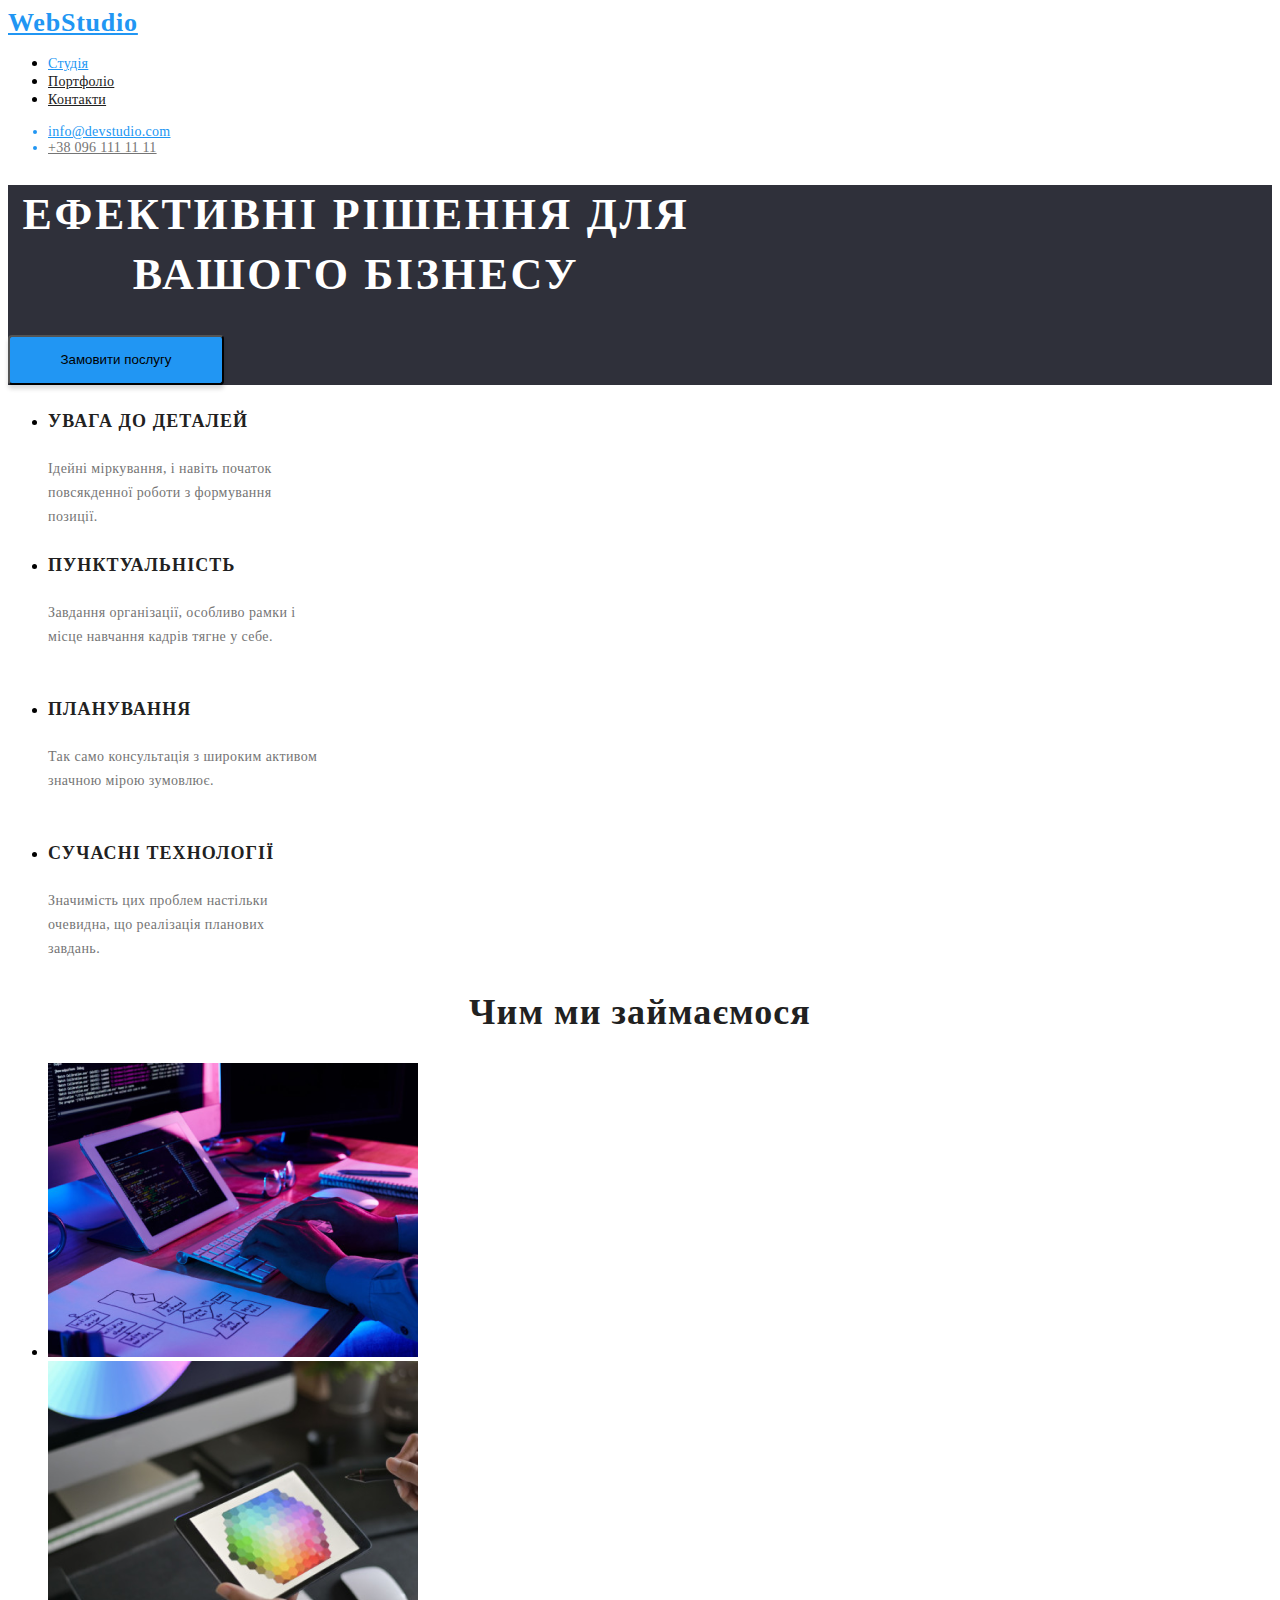
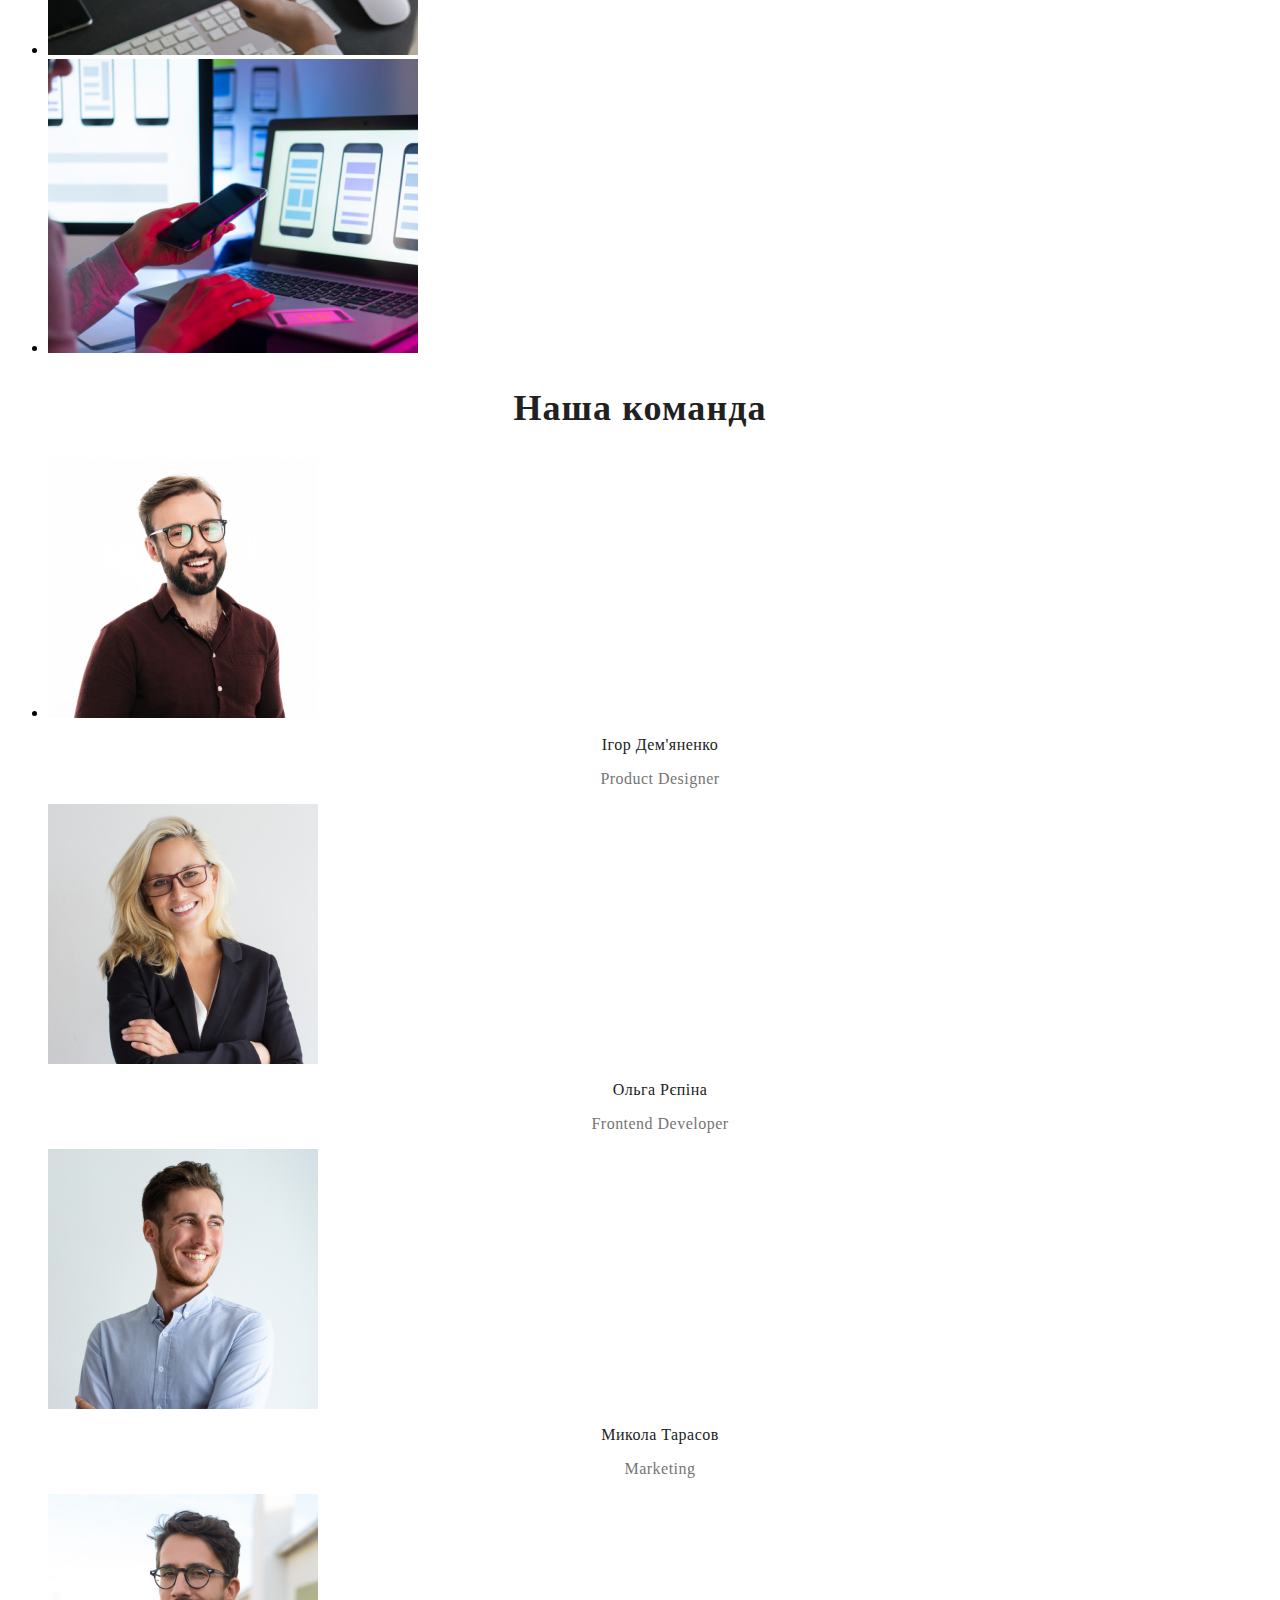
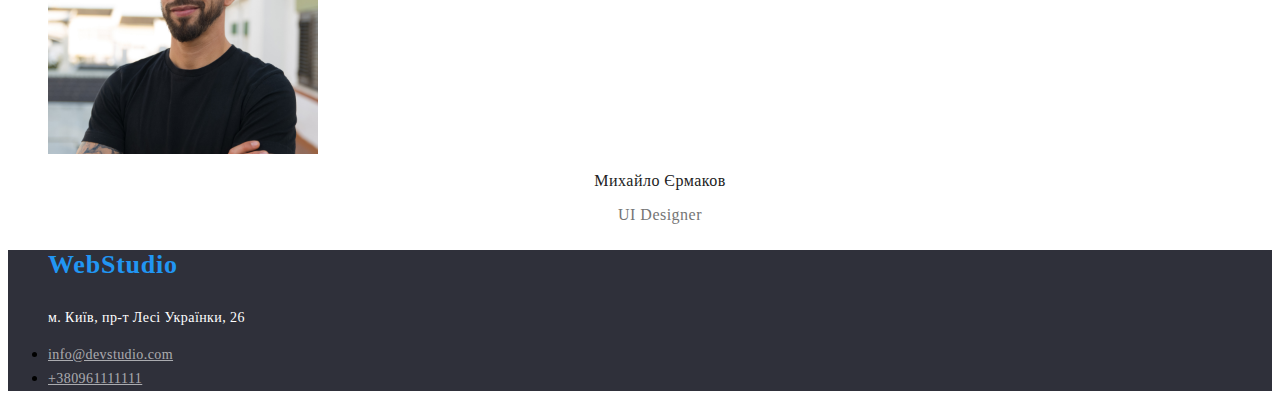
==== index.html @ 4b3347c3 "WebStudio-Hw5" ====
<!DOCTYPE html>
<html lang="en">

<head>
    <meta charset="UTF-8">
    <meta name="viewport" content="width=device-width, initial-scale=1.0">
    <title>Document</title>
    <link rel="stylesheet" href="style.css">
</head>

<body>
    <header class="header">
        <a class="header-logo" href="./index.html">WebStudio</a>
        <ul class="header-pages">
            <li class="header-page"><a href="./index.html" class="header-link">Студія</a></li>
            <li class="header-page"><a href="./portfolio.html" class="header-link1">Портфоліо</a></li>
            <li class="header-page"><a href="#" class="header-link1">Контакти</a></li>
        </ul>
        <ul class="header-contacts">
            <li class="header-contact"><a href="mailto:info@devstudio.com" class="header-contact">info@devstudio.com</a>
            </li>
            <li class="header-contact"><a href="tel:+380961111111" class="header-contact1">+38 096 111 11 11</a></li>
        </ul>
    </header>
    <main>
        <section class="hero">
            <h1 class="hero-title">Ефективні рішення для вашого бізнесу</h1>
            <button type="button" class="hero-button">Замовити послугу</button>
        </section>
        <section class="info">
            <ul class="info-list">
                <li class="info-item">
                    <h3 class="info-title">УВАГА ДО ДЕТАЛЕЙ</h3>
                    <p class="info-text">Ідейні міркування, і навіть початок повсякденної роботи з формування позиції.
                    </p>
                </li>
                <li class="info-item">
                    <h3 class="info-title">ПУНКТУАЛЬНІСТЬ</h3>
                    <p class="info-text">Завдання організації, особливо рамки і місце навчання кадрів тягне у себе.</p>
                </li>
                <li class="info-item">
                    <h3 class="info-title">ПЛАНУВАННЯ</h3>
                    <p class="info-text">Так само консультація з широким активом значною мірою зумовлює.</p>
                </li>
                <li class="info-item">
                    <h3 class="info-title">СУЧАСНІ ТЕХНОЛОГІЇ</h3>
                    <p class="info-text">Значимість цих проблем настільки очевидна, що реалізація планових завдань.</p>
                </li>
            </ul>
        </section>
        <section class="work">
            <h2 class="work-title">Чим ми займаємося</h2>
            <ul class="work-list">
                <li class="work-item"><img src="./images/work1.png" alt="work" class="work-photo1"></li>
                <li class="work-item"><img src="./images/work2.png" alt="work" class="work-photo2"></li>
                <li class="work-item"><img src="./images/work3.png" alt="work" class="work-photo3"></li>
            </ul>
        </section>
        <section>
            <h2 class="team-title">Наша команда</h2>
            <ul class="team">
                <li class="team-list">
                    <img src="./images/team1.jpg" alt="team" class="team-photo1">
                    <h2 class="photo-title">Ігор Дем'яненко</h2>
                    <p class="photo-text">Product Designer</p>
                    <img src="./images/team2.jpg" alt="team" class="team-photo2">
                    <h2 class="photo-title">Ольга Рєпіна</h2>
                    <p class="photo-text">Frontend Developer</p>
                    <img src="./images/team3.jpg" alt="team" class="team-photo3">
                    <h2 class="photo-title">Микола Тарасов</h2>
                    <p class="photo-text">Marketing</p>
                    <img src="./images/team4.jpg" alt="team" class="team-photo4">
                    <h2 class="photo-title">Михайло Єрмаков</h2>
                    <p class="photo-text">UI Designer</p>
                </li>
            </ul>
        </section>
    </main>
    <footer class="footer-color">
        <section>
            <ul class="basement">
                <il>
                    <h3 class="basement-text">WebStudio</h3>
                    <p class="basement-address">м. Київ, пр-т Лесі Українки, 26</p>
                </il>
            </ul>
        </section>
        <section>
            <ul class="connection">
                <li class="connection-list">
                    <a href="mailto:info@devstudio.com" class="basement-contact">info@devstudio.com</a>
                </li>
                <li class="connection-list">
                    <a href="tel:+380961111111" class="basement-contact">+380961111111</a>
                </li>
            </ul>
        </section>
    </footer>
</body>

</html>
---- style.css ----
.header-logo {
  color: #2196f3;
  font-family: Raleway;
  font-size: 26px;
  font-style: normal;
  font-weight: 700;
  line-height: normal;
  letter-spacing: 0.78px;
}
.header-link {
  color: #2196f3;
  font-family: Roboto;
  font-size: 14px;
  font-style: normal;
  font-weight: 500;
  line-height: normal;
  letter-spacing: 0.28px;
}
.header-link1 {
  color: #212121;
  font-family: Roboto;
  font-size: 14px;
  font-style: normal;
  font-weight: 500;
  line-height: normal;
  letter-spacing: 0.28px;
}
.header-contact {
  color: #2196f3;
  font-family: Roboto;
  font-size: 14px;
  font-style: normal;
  font-weight: 500;
  line-height: normal;
  letter-spacing: 0.28px;
}
.header-contact1 {
  color: #757575;
  font-family: Roboto;
  font-size: 14px;
  font-style: normal;
  font-weight: 500;
  line-height: normal;
  letter-spacing: 0.28px;
}
.hero {
  background-color: #2f303a;
}
.hero-title {
  width: 696px;
  color: #ffffff;
  font-family: Roboto;
  font-size: 44px;
  font-style: normal;
  font-weight: 900;
  line-height: 60px;
  letter-spacing: 2.64px;
  text-align: center;
  text-transform: uppercase;
}
.hero-button {
  width: 216px;
  height: 50px;
  border-radius: 4px;
  box-shadow: 0px 4px 4px 0px rgba(0, 0, 0, 0.15);
  background: #2196f3;
  flex-shrink: 0;
}
.info-title {
  width: 270px;
  color: #212121;
  font-family: Roboto;
  font-size: 14px;
  font-style: normal;
  font-weight: 700;
  line-height: normal;
  letter-spacing: 0.42px;
  text-transform: uppercase;
}
.info-text {
  width: 270px;
  height: 72px;
  flex-shrink: 0;
  color: #757575;
  font-family: Roboto;
  font-size: 14px;
  font-style: normal;
  font-weight: 400;
  line-height: 24px;
  letter-spacing: 0.42px;
}
.work-title {
  color: #212121;
  font-family: Roboto;
  font-size: 36px;
  font-style: normal;
  font-weight: 700;
  line-height: normal;
  letter-spacing: 1.08px;
  text-align: center;
}
.work-photo1 {
  width: 370px;
  height: 294px;
  background: url(<path-to-image>), lightgray 50% / cover no-repeat;
  flex-shrink: 0;
}
.work-photo2 {
  width: 370px;
  height: 294px;
  background: url(<path-to-image>), lightgray 50% / cover no-repeat;
  flex-shrink: 0;
}
.work-photo3 {
  width: 370px;
  height: 294px;
  background: url(<path-to-image>), lightgray 50% / cover no-repeat;
  flex-shrink: 0;
}
.team-title {
  color: #212121;
  font-family: Roboto;
  font-size: 36px;
  font-style: normal;
  font-weight: 700;
  line-height: normal;
  letter-spacing: 1.08px;
  text-align: center;
}
.team-photo1 {
  width: 270px;
  height: 260px;
  background: url(<path-to-image>),
    lightgray -86.437px -3.457px / 196.208% 136.002% no-repeat;
  flex-shrink: 0;
}
.team-photo2 {
  width: 270px;
  height: 260px;
  background: url(<path-to-image>),
    lightgray -40.687px -0.224px / 175.271% 121.356% no-repeat;
  flex-shrink: 0;
}
.team-photo3 {
  width: 270px;
  height: 260px;
  background: url(<path-to-image>),
    lightgray -227.68px -8.844px / 193.508% 134.131% no-repeat;
  flex-shrink: 0;
}
.team-photo4 {
  width: 270px;
  height: 260px;
  background: url(<path-to-image>),
    lightgray -74.896px 0px / 152.119% 105.326% no-repeat;
  flex-shrink: 0;
}
.photo-title {
  color: #212121;
  font-family: Roboto;
  font-size: 16px;
  font-style: normal;
  font-weight: 500;
  line-height: normal;
  letter-spacing: 0.48px;
  text-align: center;
}
.photo-text {
  color: #757575;
  font-family: Roboto;
  font-size: 16px;
  font-style: normal;
  font-weight: 400;
  line-height: normal;
  letter-spacing: 0.48px;
  text-align: center;
}
.basement-text {
  color: #2196f3;
  font-family: Raleway;
  font-size: 26px;
  font-style: normal;
  font-weight: 700;
  line-height: normal;
  letter-spacing: 0.78px;
}
.basement-address {
    width: 231px;
    height: 21px;
    flex-shrink: 0;
    color: #fff;
    font-family: Roboto;
    font-size: 14px;
    font-style: normal;
    font-weight: 400;
    line-height: 24px;
    letter-spacing: 0.42px;
}
.basement-contact {
  width: 231px;
  height: 21px;
  flex-shrink: 0;
  color: rgba(255, 255, 255, 0.6);
  font-family: Roboto;
  font-size: 14px;
  font-style: normal;
  font-weight: 400;
  line-height: 24px;
  letter-spacing: 0.42px;
}
.basement-contact1 {
  width: 231px;
  height: 21px;
  flex-shrink: 0;
  color: rgba(255, 255, 255, 0.6);
  font-family: Roboto;
  font-size: 14px;
  font-style: normal;
  font-weight: 400;
  line-height: 24px;
  letter-spacing: 0.42px;
}
.footer-color {
  background-color: #2f303a;
}
.main-button1 {
  display: flex;
  width: 47px;
  overflow: hidden;
  background: #fff;
  flex-direction: column;
  justify-content: center;
  align-items: center;
  gap: 94px;
  width: 73px;
  height: 38px;
  border-radius: 4px;
  box-shadow: 0px 2px 2px 0px rgba(0, 0, 0, 0.12),
    0px 1px 2px 0px rgba(0, 0, 0, 0.08), 0px 3px 1px 0px rgba(0, 0, 0, 0.1);
  background: #2196f3;
  flex-shrink: 0;
}
.main-button {
  width: 125px;
  height: 38px;
  border-radius: 4px;
  background: #f5f4fa;
  flex-shrink: 0;
}
.info-img {
  width: 370px;
  height: 294px;
  background: url(<path-to-image>), lightgray 50% / cover no-repeat;
  flex-shrink: 0;
}
.info-img2 {
  width: 370px;
  height: 294px;
  background: url(<path-to-image>),
    lightgray 0px -45.881px / 100% 182.783% no-repeat;
  flex-shrink: 0;
}
.info-title {
  width: 322px;
  color: #212121;
  font-family: Roboto;
  font-size: 18px;
  font-style: normal;
  font-weight: 700;
  line-height: 36px;
  letter-spacing: 1.08px;
}
.info-text-portfolio {
  width: 322px;
  color: #757575;
  font-family: Roboto;
  font-size: 16px;
  font-style: normal;
  font-weight: 400;
  line-height: 30px;
  letter-spacing: 0.48px;
}
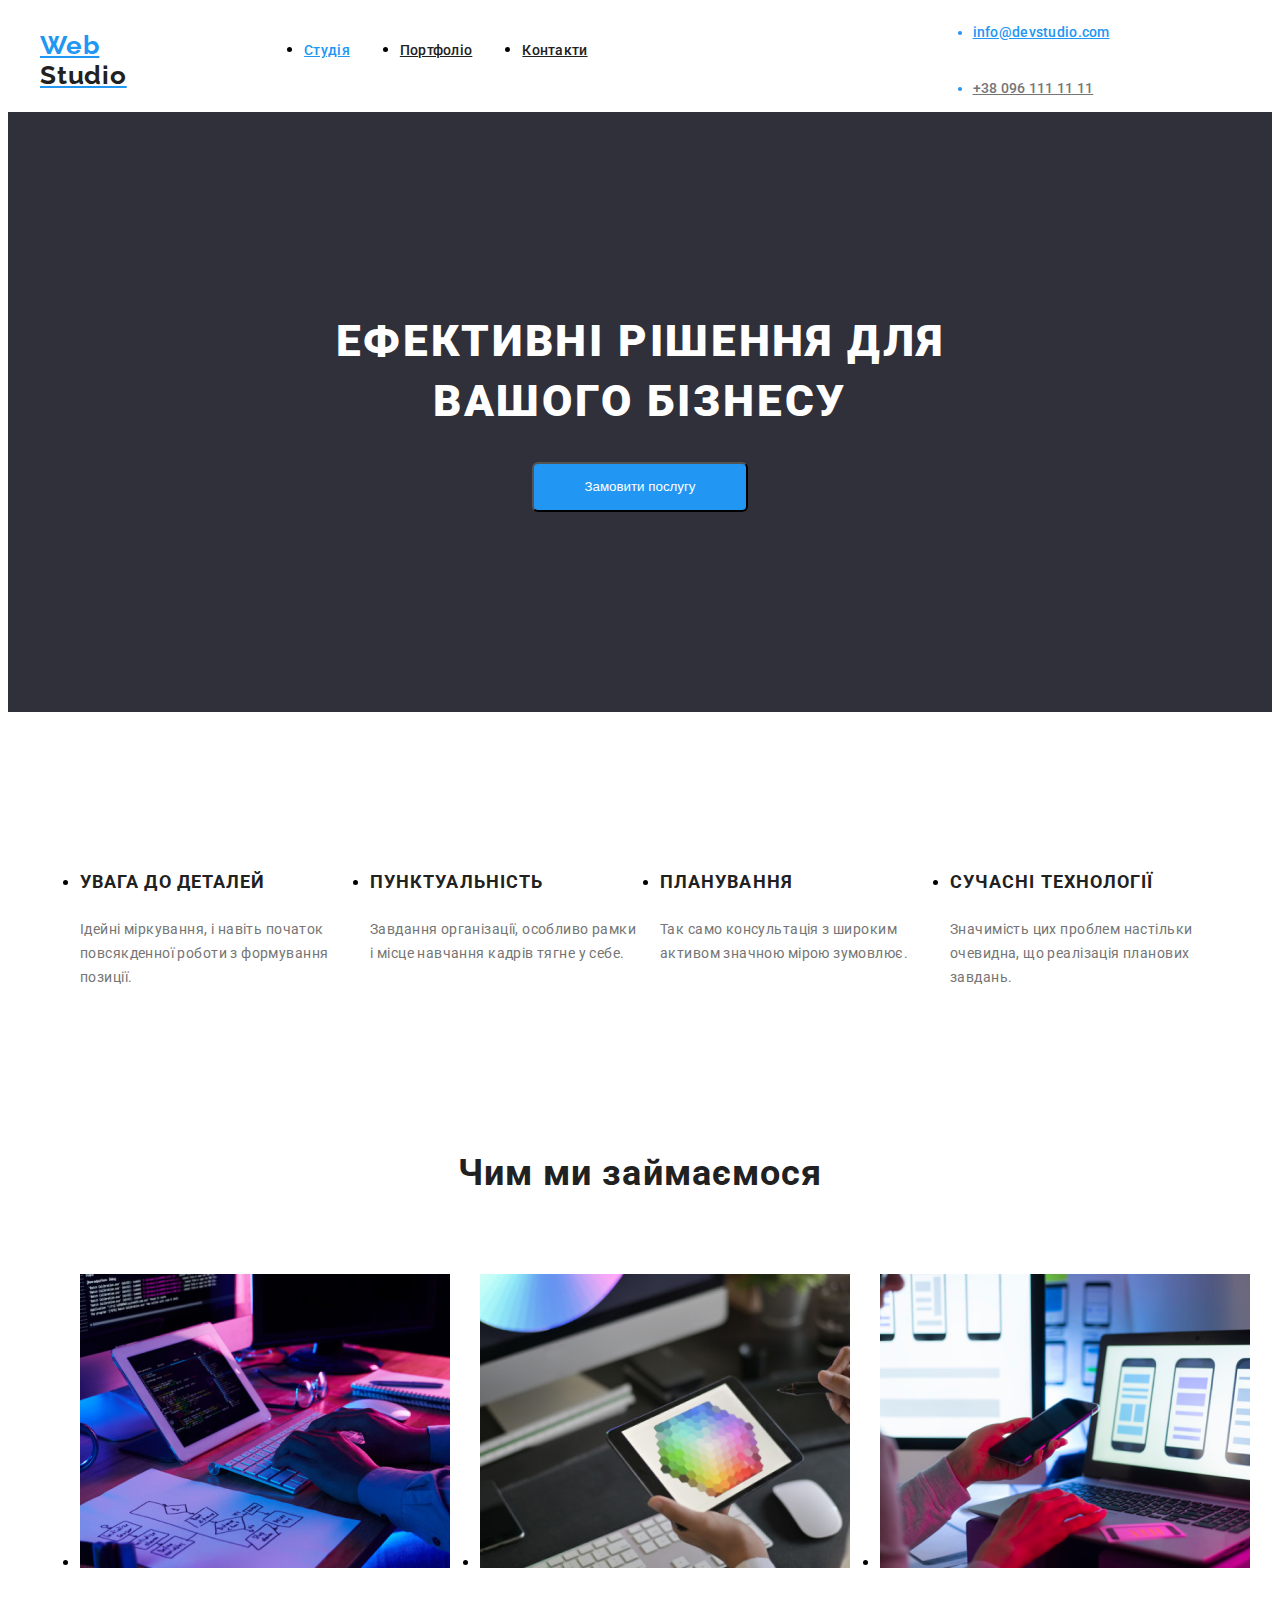
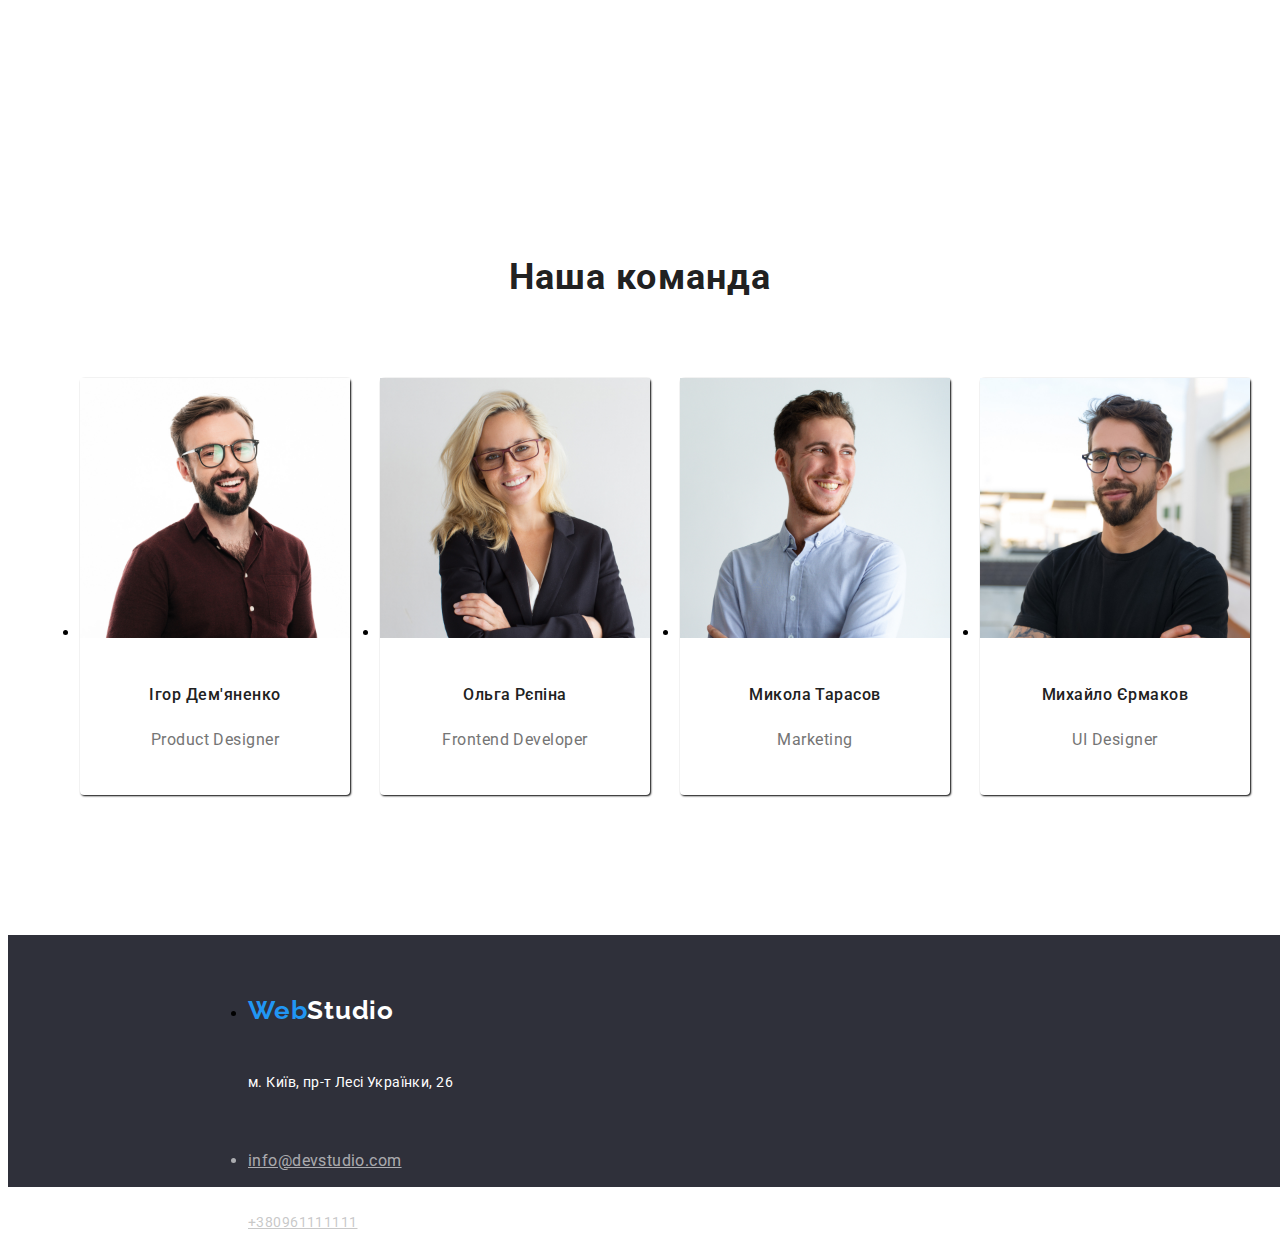
==== commit d2f27f29: "Flex fix-bag" ====
--- a/index.html
+++ b/index.html
@@ -4,97 +4,150 @@
 <head>
     <meta charset="UTF-8">
     <meta name="viewport" content="width=device-width, initial-scale=1.0">
-    <title>Document</title>
-    <link rel="stylesheet" href="style.css">
+    <title>WebStudio</title>
+
+    <link rel="preconnect" href="https://fonts.googleapis.com">
+    <link rel="preconnect" href="https://fonts.gstatic.com" crossorigin>
+    <link
+        href="https://fonts.googleapis.com/css2?family=Raleway:wght@700&family=Roboto:wght@400;500;700;900&display=swap"
+        rel="stylesheet">
+    <link rel="stylesheet" href="https://cdnjs.cloudflare.com/ajax/libs/modern-normalize/2.0.0/modern-normalize.min.css"
+        integrity="sha512-4xo8blKMVCiXpTaLzQSLSw3KFOVPWhm/TRtuPVc4WG6kUgjH6J03IBuG7JZPkcWMxJ5huwaBpOpnwYElP/m6wg=="
+        crossorigin="anonymous" referrerpolicy="no-referrer" />
+    <link rel="stylesheet" href="./css/style.css">
+    <link rel="stylesheet" href="./css/reset.css">
 </head>
+
 
 <body>
     <header class="header">
-        <a class="header-logo" href="./index.html">WebStudio</a>
-        <ul class="header-pages">
-            <li class="header-page"><a href="./index.html" class="header-link">Студія</a></li>
-            <li class="header-page"><a href="./portfolio.html" class="header-link1">Портфоліо</a></li>
-            <li class="header-page"><a href="#" class="header-link1">Контакти</a></li>
-        </ul>
-        <ul class="header-contacts">
-            <li class="header-contact"><a href="mailto:info@devstudio.com" class="header-contact">info@devstudio.com</a>
-            </li>
-            <li class="header-contact"><a href="tel:+380961111111" class="header-contact1">+38 096 111 11 11</a></li>
-        </ul>
+        <div class="container header-container">
+            <a class="header-logo" href="./index.html">Web<span class="header-logo-span">Studio</span></a>
+            <ul class="header-pages">
+                <li class="header-page">
+                    <a href="./index.html" class="header-link">Студія</a>
+                </li>
+                <li class="header-page">
+                    <a href="/portfolio.html" class="header-link1">Портфоліо</a>
+                </li>
+                <li class="header-page">
+                    <a href="#" class="header-link1">Контакти</a>
+                </li>
+            </ul>
+            <ul class="header-contacts">
+                <li class="header-contact">
+                    <a href="mailto:info@devstudio.com" class="header-contact">info@devstudio.com</a>
+                </li>
+                <li class="header-contact">
+                    <a href="tel:+380961111111" class="header-contact1">+38 096 111 11 11</a>
+                </li>
+            </ul>
+
+        </div>
     </header>
     <main>
+
         <section class="hero">
-            <h1 class="hero-title">Ефективні рішення для вашого бізнесу</h1>
-            <button type="button" class="hero-button">Замовити послугу</button>
+            <div class="container main-hero">
+                <h1 class="hero-title">Ефективні рішення для вашого бізнесу</h1>
+                <button type="button" class="hero-button">Замовити послугу</button>
+            </div>
         </section>
+
         <section class="info">
-            <ul class="info-list">
-                <li class="info-item">
-                    <h3 class="info-title">УВАГА ДО ДЕТАЛЕЙ</h3>
-                    <p class="info-text">Ідейні міркування, і навіть початок повсякденної роботи з формування позиції.
-                    </p>
-                </li>
-                <li class="info-item">
-                    <h3 class="info-title">ПУНКТУАЛЬНІСТЬ</h3>
-                    <p class="info-text">Завдання організації, особливо рамки і місце навчання кадрів тягне у себе.</p>
-                </li>
-                <li class="info-item">
-                    <h3 class="info-title">ПЛАНУВАННЯ</h3>
-                    <p class="info-text">Так само консультація з широким активом значною мірою зумовлює.</p>
-                </li>
-                <li class="info-item">
-                    <h3 class="info-title">СУЧАСНІ ТЕХНОЛОГІЇ</h3>
-                    <p class="info-text">Значимість цих проблем настільки очевидна, що реалізація планових завдань.</p>
-                </li>
-            </ul>
+            <div class="container">
+                <ul class="info-list1">
+                    <li class="info-item">
+                        <h3 class="info-title">УВАГА ДО ДЕТАЛЕЙ</h3>
+                        <p class="info-text">Ідейні міркування, і навіть початок повсякденної роботи з формування
+                            позиції.
+                        </p>
+                    </li>
+                    <li class="info-item">
+                        <h3 class="info-title">ПУНКТУАЛЬНІСТЬ</h3>
+                        <p class="info-text">Завдання організації, особливо рамки і місце навчання кадрів тягне у себе.
+                        </p>
+                    </li>
+                    <li class="info-item">
+                        <h3 class="info-title">ПЛАНУВАННЯ</h3>
+                        <p class="info-text">Так само консультація з широким активом значною мірою зумовлює.</p>
+                    </li>
+                    <li class="info-item">
+                        <h3 class="info-title">СУЧАСНІ ТЕХНОЛОГІЇ</h3>
+                        <p class="info-text">Значимість цих проблем настільки очевидна, що реалізація планових завдань.
+                        </p>
+                    </li>
+                </ul>
+            </div>
         </section>
         <section class="work">
-            <h2 class="work-title">Чим ми займаємося</h2>
-            <ul class="work-list">
-                <li class="work-item"><img src="./images/work1.png" alt="work" class="work-photo1"></li>
-                <li class="work-item"><img src="./images/work2.png" alt="work" class="work-photo2"></li>
-                <li class="work-item"><img src="./images/work3.png" alt="work" class="work-photo3"></li>
-            </ul>
+            <div class="container">
+                <h2 class="work-title">Чим ми займаємося</h2>
+                <ul class="work-list">
+                    <li class="work-item"><img src="./images/work1.png" alt="work" class="work-photo1"></li>
+                    <li class="work-item"><img src="./images/work2.png" alt="work" class="work-photo2"></li>
+                    <li class="work-item"><img src="./images/work3.png" alt="work" class="work-photo3"></li>
+                </ul>
+            </div>
         </section>
-        <section>
-            <h2 class="team-title">Наша команда</h2>
-            <ul class="team">
-                <li class="team-list">
-                    <img src="./images/team1.jpg" alt="team" class="team-photo1">
-                    <h2 class="photo-title">Ігор Дем'яненко</h2>
-                    <p class="photo-text">Product Designer</p>
-                    <img src="./images/team2.jpg" alt="team" class="team-photo2">
-                    <h2 class="photo-title">Ольга Рєпіна</h2>
-                    <p class="photo-text">Frontend Developer</p>
-                    <img src="./images/team3.jpg" alt="team" class="team-photo3">
-                    <h2 class="photo-title">Микола Тарасов</h2>
-                    <p class="photo-text">Marketing</p>
-                    <img src="./images/team4.jpg" alt="team" class="team-photo4">
-                    <h2 class="photo-title">Михайло Єрмаков</h2>
-                    <p class="photo-text">UI Designer</p>
-                </li>
-            </ul>
+        <section class="team">
+            <div class="container">
+                <h2 class="team-title">Наша команда</h2>
+                <ul class="team">
+                    <li class="team-list">
+                        <img src="./images/team1.jpg" alt="team" class="team-photo1">
+                        <h2 class="photo-title">Ігор Дем'яненко</h2>
+                        <p class="photo-text">Product Designer</p>
+                    </li>
+                    <li class="team-list">
+                        <img src="./images/team2.jpg" alt="team" class="team-photo2">
+                        <h2 class="photo-title">Ольга Рєпіна</h2>
+                        <p class="photo-text">Frontend Developer</p>
+                    </li>
+                    <li class="team-list">
+                        <img src="./images/team3.jpg" alt="team" class="team-photo3">
+                        <h2 class="photo-title">Микола Тарасов</h2>
+                        <p class="photo-text">Marketing</p>
+                    </li>
+                    <li class="team-list">
+                        <img src="./images/team4.jpg" alt="team" class="team-photo4">
+                        <h2 class="photo-title">Михайло Єрмаков</h2>
+                        <p class="photo-text">UI Designer</p>
+                    </li>
+                </ul>
+            </div>
         </section>
     </main>
     <footer class="footer-color">
-        <section>
-            <ul class="basement">
-                <il>
-                    <h3 class="basement-text">WebStudio</h3>
-                    <p class="basement-address">м. Київ, пр-т Лесі Українки, 26</p>
-                </il>
-            </ul>
+        <section class="footer-section">
+            <div class="container">
+                <ul class="footer-list">
+                    <li>
+                        <h3 class="footer-text">Web<span class="header-logo-span1">Studio</span></h3>
+                        <p class="footer-address">м. Київ, пр-т Лесі Українки, 26</p>
+                    </li>
+                </ul>
+            </div>
         </section>
-        <section>
-            <ul class="connection">
-                <li class="connection-list">
-                    <a href="mailto:info@devstudio.com" class="basement-contact">info@devstudio.com</a>
-                </li>
-                <li class="connection-list">
-                    <a href="tel:+380961111111" class="basement-contact">+380961111111</a>
-                </li>
-            </ul>
+        <section class="footer-contact">
+            <div class="container">
+                <ul class="connection">
+                    <li class="connection-list">
+                        <a href="mailto:info@devstudio.com" class="footer-contact">info@devstudio.com</a>
+                    </li>
+                    </ul>
+            </div>
         </section>
+        <section class="footer-contact">
+            <div class="container">
+                <ul>
+                    <li class="connection-list">
+                        <a href="tel:+380961111111" class="footer-contact1">+380961111111</a>
+                    </li>
+                </ul>
+            </div>
+        </section>
+
     </footer>
 </body>
 
--- a/css/style.css
+++ b/css/style.css
@@ -0,0 +1,393 @@
+:root {
+  --blue-color:#2196f3;
+  --title-color:#212121;
+  --text-color:#757575;
+  --hero-title:#ffffff;
+}
+
+body{
+  font-family: "Roboto";
+  max-width: 1600px;
+}
+
+.header-logo {
+  color: var(--blue-color);
+  font-size: 26px;
+  font-weight: 700;
+  letter-spacing: 0.78px;
+  font-family: "Raleway";
+display: flex;
+align-items: baseline;
+flex-wrap: wrap;
+align-content: center;
+
+}
+
+.header-logo-span{
+  color: #212121;
+}
+
+.header-pages{
+  display: flex;
+  align-items: baseline;
+  gap: 50px;
+margin-top: 32px;
+margin-bottom: 32px;
+margin-left: 93px;
+}
+
+
+
+.header-container {
+  display: flex;
+
+}
+
+.main-pages{
+  display: flex;
+  justify-content: center;
+  gap: 8px;
+}
+
+.header-link {
+  color: var(--blue-color);
+  font-size: 14px;
+  font-weight: 500;
+  letter-spacing: 0.28px;
+
+}
+
+.header-link1 {
+  color: var(--title-color);
+  font-family: "Roboto";
+  font-size: 14px;
+  font-weight: 500;
+  letter-spacing: 0.28px;
+  justify-content: flex-end;
+
+}
+
+.header-contacts{
+display: flex;
+gap: 40px;
+margin-left: 345px;
+flex-wrap: wrap;
+align-content: center;
+}
+
+.header-contact {
+  color: #2196f3;
+  font-size: 14px;
+  font-weight: 500;
+  letter-spacing: 0.28px;
+}
+
+.header-logo-span1{
+  color: #ffffff;
+}
+
+.header-contact1 {
+  color: var(--text-color);
+  font-size: 14px;
+  font-weight: 500;
+  letter-spacing: 0.28px;
+
+}
+
+.hero {
+  background-color: #2f303a;
+height: 600px;
+display: flex;
+justify-content: center;
+margin-bottom: 94px;
+}
+
+.hero-title {
+  width: 696px;
+  color: var(--hero-title);
+  font-size: 44px;
+  font-weight: 900;
+  line-height: 1.36;
+  letter-spacing: 2.64px;
+  text-transform: uppercase;
+  display: flex; 
+  justify-content: center;
+  margin-top: 200px;
+  max-width: 698px;
+  text-align: center;
+}
+
+.hero-button {  
+  color: var(--hero-title);
+  width: 216px;
+  height: 50px;
+  border-radius: 6px;
+  background: var(--blue-color);
+  cursor: pointer;
+  margin-top: 30px;
+  margin-left: auto;
+  margin-right: auto;
+display: flex;
+align-items: center;
+justify-content: center;
+}
+
+.info-list1 {
+  display: flex;
+  gap: 20px;
+margin-top: 94px;
+
+}
+
+.main-info {
+display: flex;
+flex-wrap: wrap;
+ flex-basis: 100%;
+ gap: 30px;
+ justify-content: center;
+ flex-basis: calc((100% - 60px) / 3);
+ max-width: 1170px;
+  }
+
+
+.info-title {
+  color: var(--title-color);
+  font-size: 14px;
+  font-weight: 700;
+  letter-spacing: 0.42px;
+  text-transform: uppercase;
+  align-items: baseline;
+  margin-top: 58px;
+
+}
+
+.info-text {
+  width: 270px;
+  height: 72px;
+  color: var(--text-color);
+  font-size: 14px;
+  font-weight: 400;
+  line-height: 1.71;
+  letter-spacing: 0.42px;
+  align-items: baseline;
+  display: flex;
+
+}
+
+.work-title {
+  color: var(--title-color);
+  font-size: 36px;
+  font-weight: 700;
+  letter-spacing: 1.08px;
+  text-align: center;
+  padding-top: 118px;
+padding-bottom: 50px;
+}
+
+.work-list{
+  display: flex;
+  gap: 30px;
+}
+
+.work-photo1 {
+  width: 370px;
+  height: 294px;
+}
+
+.work-photo2 {
+  width: 370px;
+  height: 294px;
+}
+
+.work-photo3 {
+  width: 370px;
+  height: 294px;
+}
+
+.team-title {
+  color: var(--title-color);
+  font-size: 36px;
+  font-weight: 700;
+  letter-spacing: 1.08px;
+  text-align: center;
+  padding-top: 188px;
+}
+
+.team-list {
+  border-radius: 4px;
+  box-shadow: 1px 1px 2px black;
+
+}
+
+.team{
+  display: flex;
+  gap: 30px;
+  padding-top: 50px;
+}
+
+.team-photo1 {
+  width: 270px;
+  height: 260px;
+  background: url(<path-to-image>),
+
+}
+
+.team-photo2 {
+  width: 270px;
+  height: 260px;
+  background: url(<path-to-image>),
+  
+
+}
+
+.team-photo3 {
+  width: 270px;
+  height: 260px;
+  background: url(<path-to-image>),
+  
+
+}
+
+.team-photo4 {
+  width: 270px;
+  height: 260px;
+  background: url(<path-to-image>),
+  
+
+}
+
+.photo-title {
+  color: var(--title-color);
+  font-size: 16px;
+  font-weight: 500;
+  letter-spacing: 0.48px;
+  text-align: center;
+  padding-bottom: 10px;
+  padding-top: 30px;
+}
+
+.photo-text {
+  color: var(--text-color);
+  font-size: 16px;
+  font-weight: 400;
+  letter-spacing: 0.48px;
+  text-align: center;
+  padding-bottom: 30px;
+}
+
+.footer-section{
+  margin-top: 124px;
+}
+
+.footer-text {
+  color:var(--blue-color);
+  font-size: 26px;
+  font-weight: 700;
+  letter-spacing: 0.78px;
+  font-family: "Raleway";
+
+  padding-top: 60px;
+}
+
+.connection{
+  padding-top: 9px;
+}
+
+.footer-address {
+  width: 231px;
+  height: 21px;
+  color: var(--hero-title);
+  font-size: 14px;
+  font-weight: 400;
+  line-height: 1.71;
+  letter-spacing: 0.42px;
+  padding-top: 20px;
+  padding-bottom: 9px;
+}
+
+.footer-contact {
+  color: rgba(255, 255, 255, 0.6);
+  letter-spacing: 0.42px;
+  padding-top: 9px;
+}
+
+.footer-contact1 {
+  width: 231px;
+  height: 21px;
+  color: rgba(164, 164, 164, 0.6);
+  font-size: 14px;
+  font-weight: 400;
+  line-height: 1.71;
+  letter-spacing: 0.42px;
+  padding-top: 9px;
+}
+
+.footer-list{
+text-align: start;
+}
+
+.footer-color {
+  background-color: #2f303a;
+  height: 252px;
+  width: 1600px;
+}
+
+.main-button1 {
+  width: 47px;
+  background: var(--hero-title);
+  align-items: center;
+  width: 73px;
+  height: 38px;
+  border-radius: 4px;
+  background: var(--blue-color);
+}
+
+.main-button {
+  width: 125px;
+  height: 38px;
+  border-radius: 4px;
+  background: #f5f4fa;
+}
+
+.info-img {
+  width: 370px;
+  height: 294px;
+  background: url(<path-to-image>), lightgray 50% / cover no-repeat;
+}
+
+.info-img2 {
+  width: 370px;
+  height: 294px;
+  background: url(<path-to-image>),
+    lightgray 0px -45.881px / 100% 182.783% no-repeat;
+}
+
+.info-title {
+  color: var(--title-color);
+  font-size: 18px;
+  font-weight: 700;
+  line-height: 36px;
+  letter-spacing: 1.08px;
+}
+
+.info-text-portfolio {
+  color: var(--text-color);
+  font-size: 16px;
+  font-weight: 400;
+  line-height: 1.87;
+  letter-spacing: 0.48px;
+}
+
+.container{
+  max-width: 1200px;
+  margin-right: auto;
+  margin-left: auto;
+  padding-left: 15px;
+  padding-right: 15px;
+  /* outline: solid red; */
+}
+
+.main-pages {
+  margin-bottom: 50px;
+  margin-top: 126px;
+}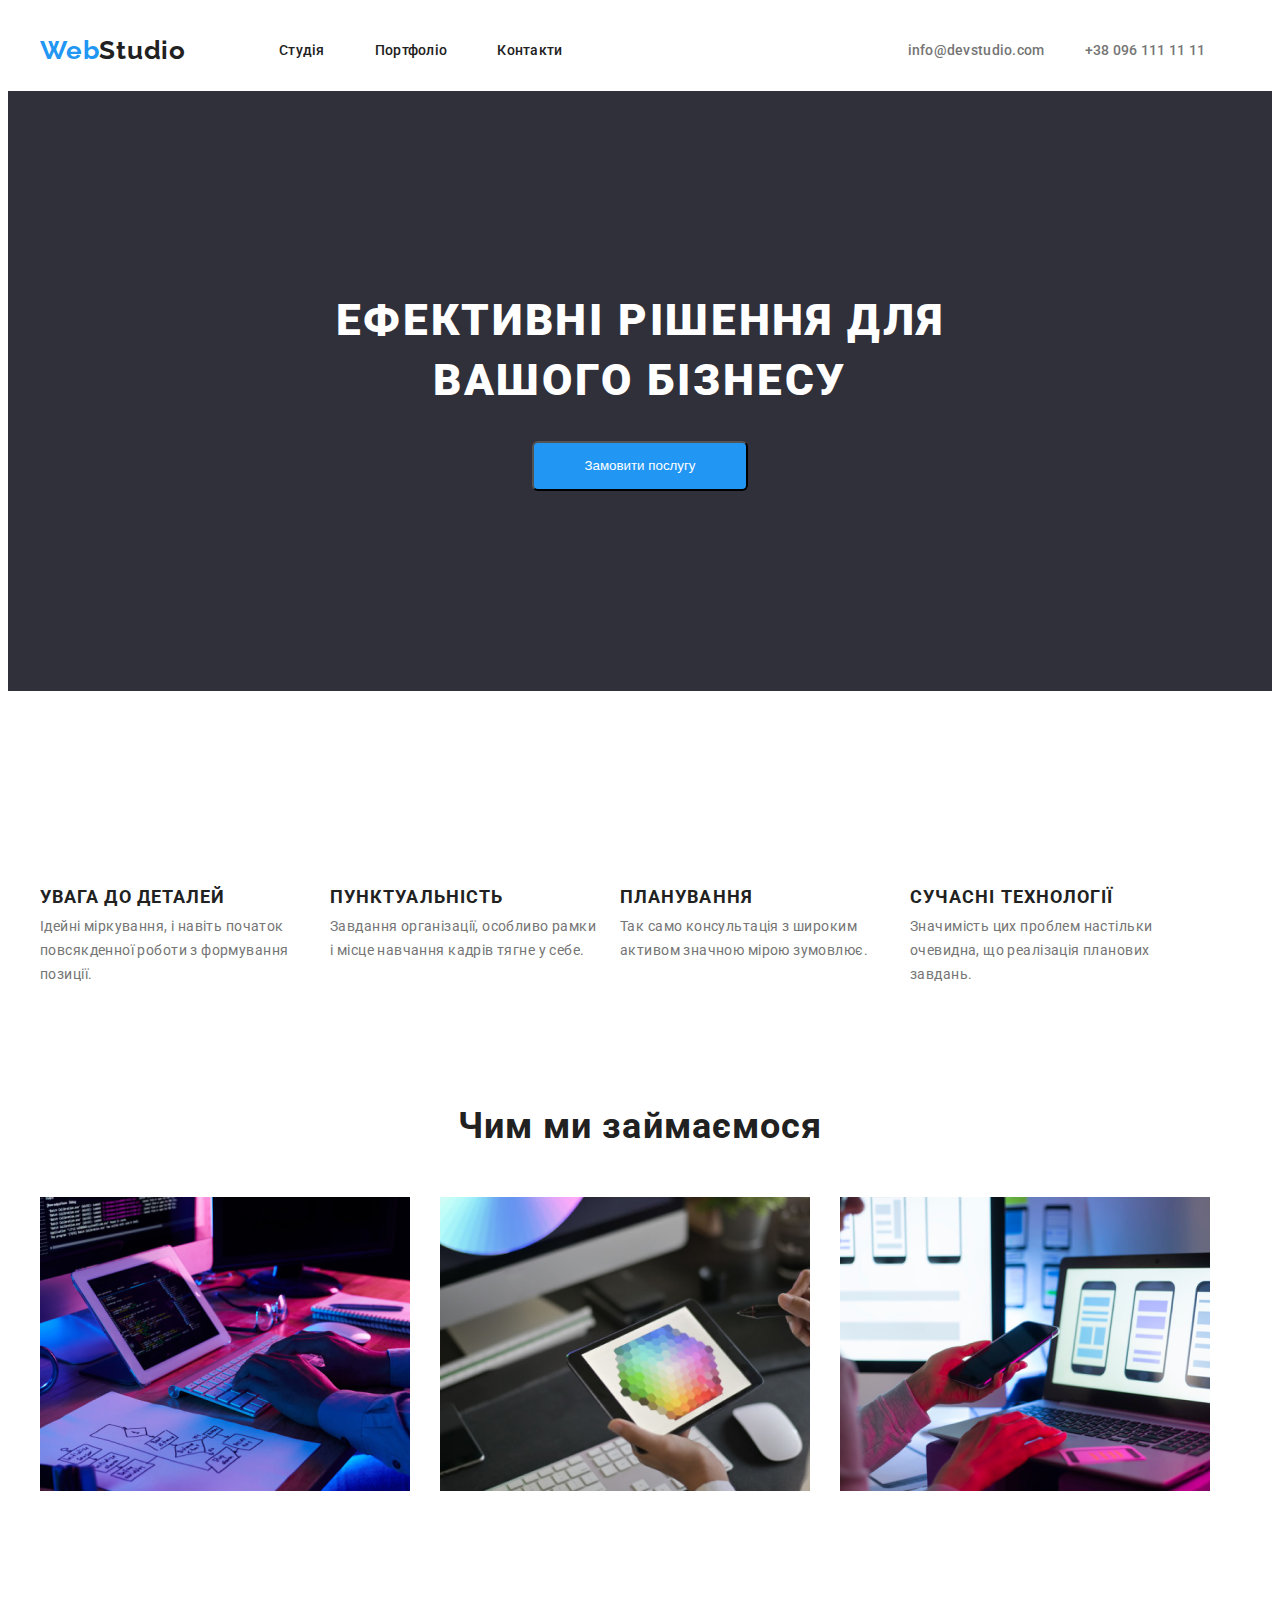
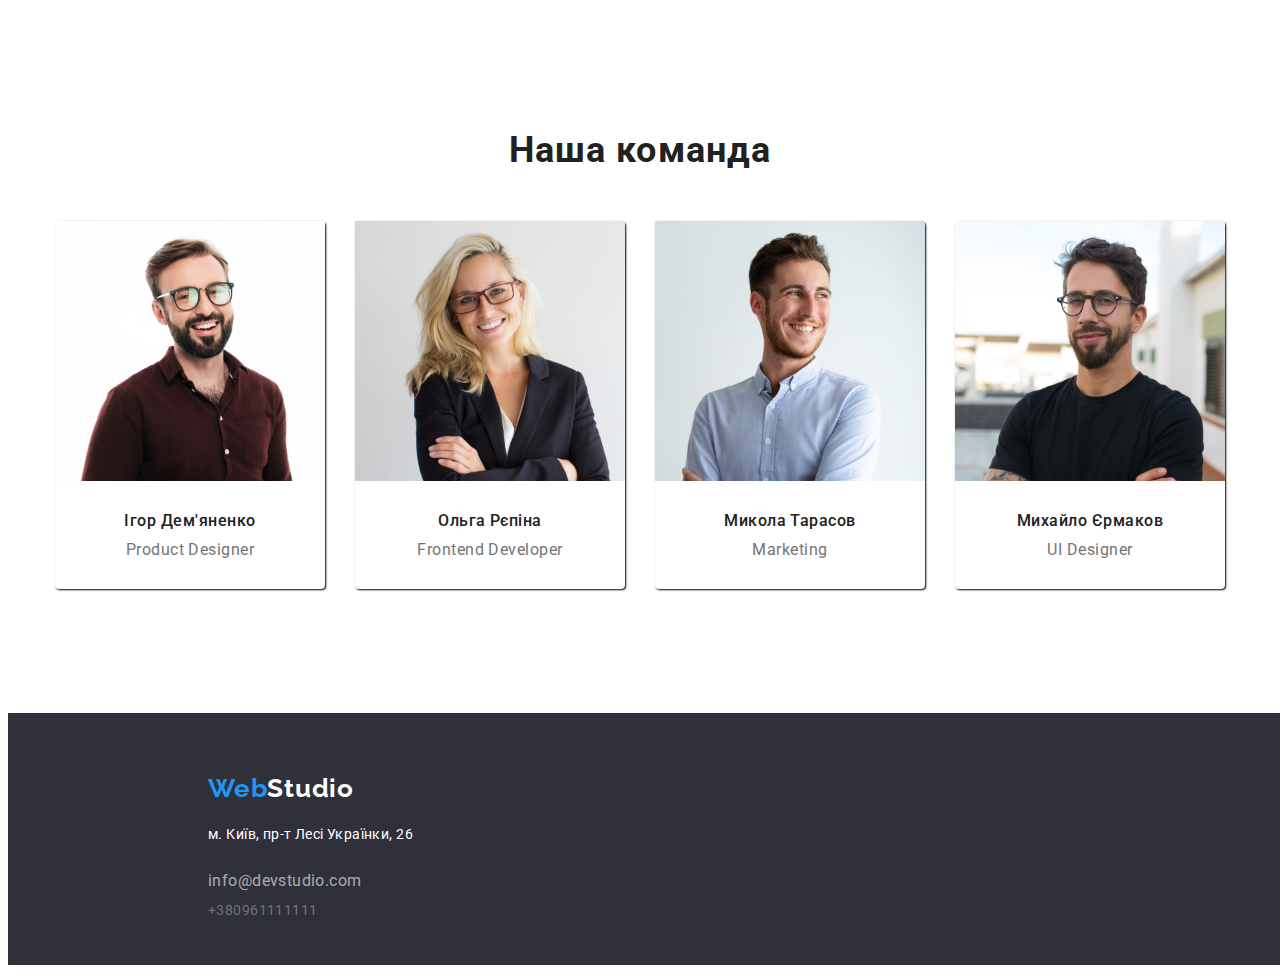
==== commit aa22017c: "flex-box" ====
--- a/index.html
+++ b/index.html
@@ -25,10 +25,10 @@
             <a class="header-logo" href="./index.html">Web<span class="header-logo-span">Studio</span></a>
             <ul class="header-pages">
                 <li class="header-page">
-                    <a href="./index.html" class="header-link">Студія</a>
+                    <a href="./index.html" class="header-link1">Студія</a>
                 </li>
                 <li class="header-page">
-                    <a href="/portfolio.html" class="header-link1">Портфоліо</a>
+                    <a href="./portfolio.html" class="header-link1">Портфоліо</a>
                 </li>
                 <li class="header-page">
                     <a href="#" class="header-link1">Контакти</a>
@@ -36,7 +36,7 @@
             </ul>
             <ul class="header-contacts">
                 <li class="header-contact">
-                    <a href="mailto:info@devstudio.com" class="header-contact">info@devstudio.com</a>
+                    <a href="mailto:info@devstudio.com" class="header-contact1">info@devstudio.com</a>
                 </li>
                 <li class="header-contact">
                     <a href="tel:+380961111111" class="header-contact1">+38 096 111 11 11</a>
--- a/css/style.css
+++ b/css/style.css
@@ -36,25 +36,14 @@
 margin-left: 93px;
 }
 
-
-
 .header-container {
   display: flex;
-
 }
 
 .main-pages{
   display: flex;
   justify-content: center;
   gap: 8px;
-}
-
-.header-link {
-  color: var(--blue-color);
-  font-size: 14px;
-  font-weight: 500;
-  letter-spacing: 0.28px;
-
 }
 
 .header-link1 {
@@ -65,6 +54,10 @@
   letter-spacing: 0.28px;
   justify-content: flex-end;
 
+}
+
+.header-link1:hover {
+  color: #2196f3;
 }
 
 .header-contacts{
@@ -75,23 +68,18 @@
 align-content: center;
 }
 
-.header-contact {
-  color: #2196f3;
+.header-logo-span1{
+  color: #ffffff;
+}
+
+.header-contact1 {
+  color: var(--text-color);
   font-size: 14px;
   font-weight: 500;
   letter-spacing: 0.28px;
 }
-
-.header-logo-span1{
-  color: #ffffff;
-}
-
-.header-contact1 {
-  color: var(--text-color);
-  font-size: 14px;
-  font-weight: 500;
-  letter-spacing: 0.28px;
-
+.header-contact1:hover {
+  color: #2196f3;
 }
 
 .hero {
@@ -111,8 +99,7 @@
   letter-spacing: 2.64px;
   text-transform: uppercase;
   display: flex; 
-  justify-content: center;
-  margin-top: 200px;
+  padding-top: 200px;
   max-width: 698px;
   text-align: center;
 }
@@ -135,31 +122,31 @@
 .info-list1 {
   display: flex;
   gap: 20px;
-margin-top: 94px;
-
+padding-top: 94px;
+}
+
+.main-pages {
+  padding-bottom: 50px;
+  padding-top: 126px;
 }
 
 .main-info {
 display: flex;
 flex-wrap: wrap;
- flex-basis: 100%;
  gap: 30px;
  justify-content: center;
- flex-basis: calc((100% - 60px) / 3);
- max-width: 1170px;
   }
 
-
-.info-title {
-  color: var(--title-color);
-  font-size: 14px;
-  font-weight: 700;
-  letter-spacing: 0.42px;
-  text-transform: uppercase;
-  align-items: baseline;
-  margin-top: 58px;
-
-}
+  .main-button {
+    width: 125px;
+    height: 38px;
+    border-radius: 4px;
+    background: #f5f4fa;
+  }
+
+  .main-button:hover {
+    background-color: #2196f3;
+  }
 
 .info-text {
   width: 270px;
@@ -171,7 +158,32 @@
   letter-spacing: 0.42px;
   align-items: baseline;
   display: flex;
-
+}
+
+.info-img {
+  height: 294px;
+}
+
+.info-title {
+  color: var(--title-color);
+  font-size: 18px;
+  font-weight: 700;
+  line-height: 36px; /* 200% */
+  letter-spacing: 1.08px;
+}
+
+.info-text-portfolio {
+  color: var(--text-color);
+  font-size: 16px;
+  font-weight: 400;
+  line-height: 1.87;
+  letter-spacing: 0.48px;
+}
+
+.info-list {
+  flex-basis: calc((100% - 60px) / 3);
+  border-radius: 3px;
+  box-shadow: 1px 2px 2px black;
 }
 
 .work-title {
@@ -216,7 +228,6 @@
 .team-list {
   border-radius: 4px;
   box-shadow: 1px 1px 2px black;
-
 }
 
 .team{
@@ -285,12 +296,7 @@
   font-weight: 700;
   letter-spacing: 0.78px;
   font-family: "Raleway";
-
   padding-top: 60px;
-}
-
-.connection{
-  padding-top: 9px;
 }
 
 .footer-address {
@@ -332,50 +338,8 @@
   width: 1600px;
 }
 
-.main-button1 {
-  width: 47px;
-  background: var(--hero-title);
-  align-items: center;
-  width: 73px;
-  height: 38px;
-  border-radius: 4px;
-  background: var(--blue-color);
-}
-
-.main-button {
-  width: 125px;
-  height: 38px;
-  border-radius: 4px;
-  background: #f5f4fa;
-}
-
-.info-img {
-  width: 370px;
-  height: 294px;
-  background: url(<path-to-image>), lightgray 50% / cover no-repeat;
-}
-
-.info-img2 {
-  width: 370px;
-  height: 294px;
-  background: url(<path-to-image>),
-    lightgray 0px -45.881px / 100% 182.783% no-repeat;
-}
-
-.info-title {
-  color: var(--title-color);
-  font-size: 18px;
-  font-weight: 700;
-  line-height: 36px;
-  letter-spacing: 1.08px;
-}
-
-.info-text-portfolio {
-  color: var(--text-color);
-  font-size: 16px;
-  font-weight: 400;
-  line-height: 1.87;
-  letter-spacing: 0.48px;
+.connection{
+  padding-top: 9px;
 }
 
 .container{
@@ -387,7 +351,3 @@
   /* outline: solid red; */
 }
 
-.main-pages {
-  margin-bottom: 50px;
-  margin-top: 126px;
-}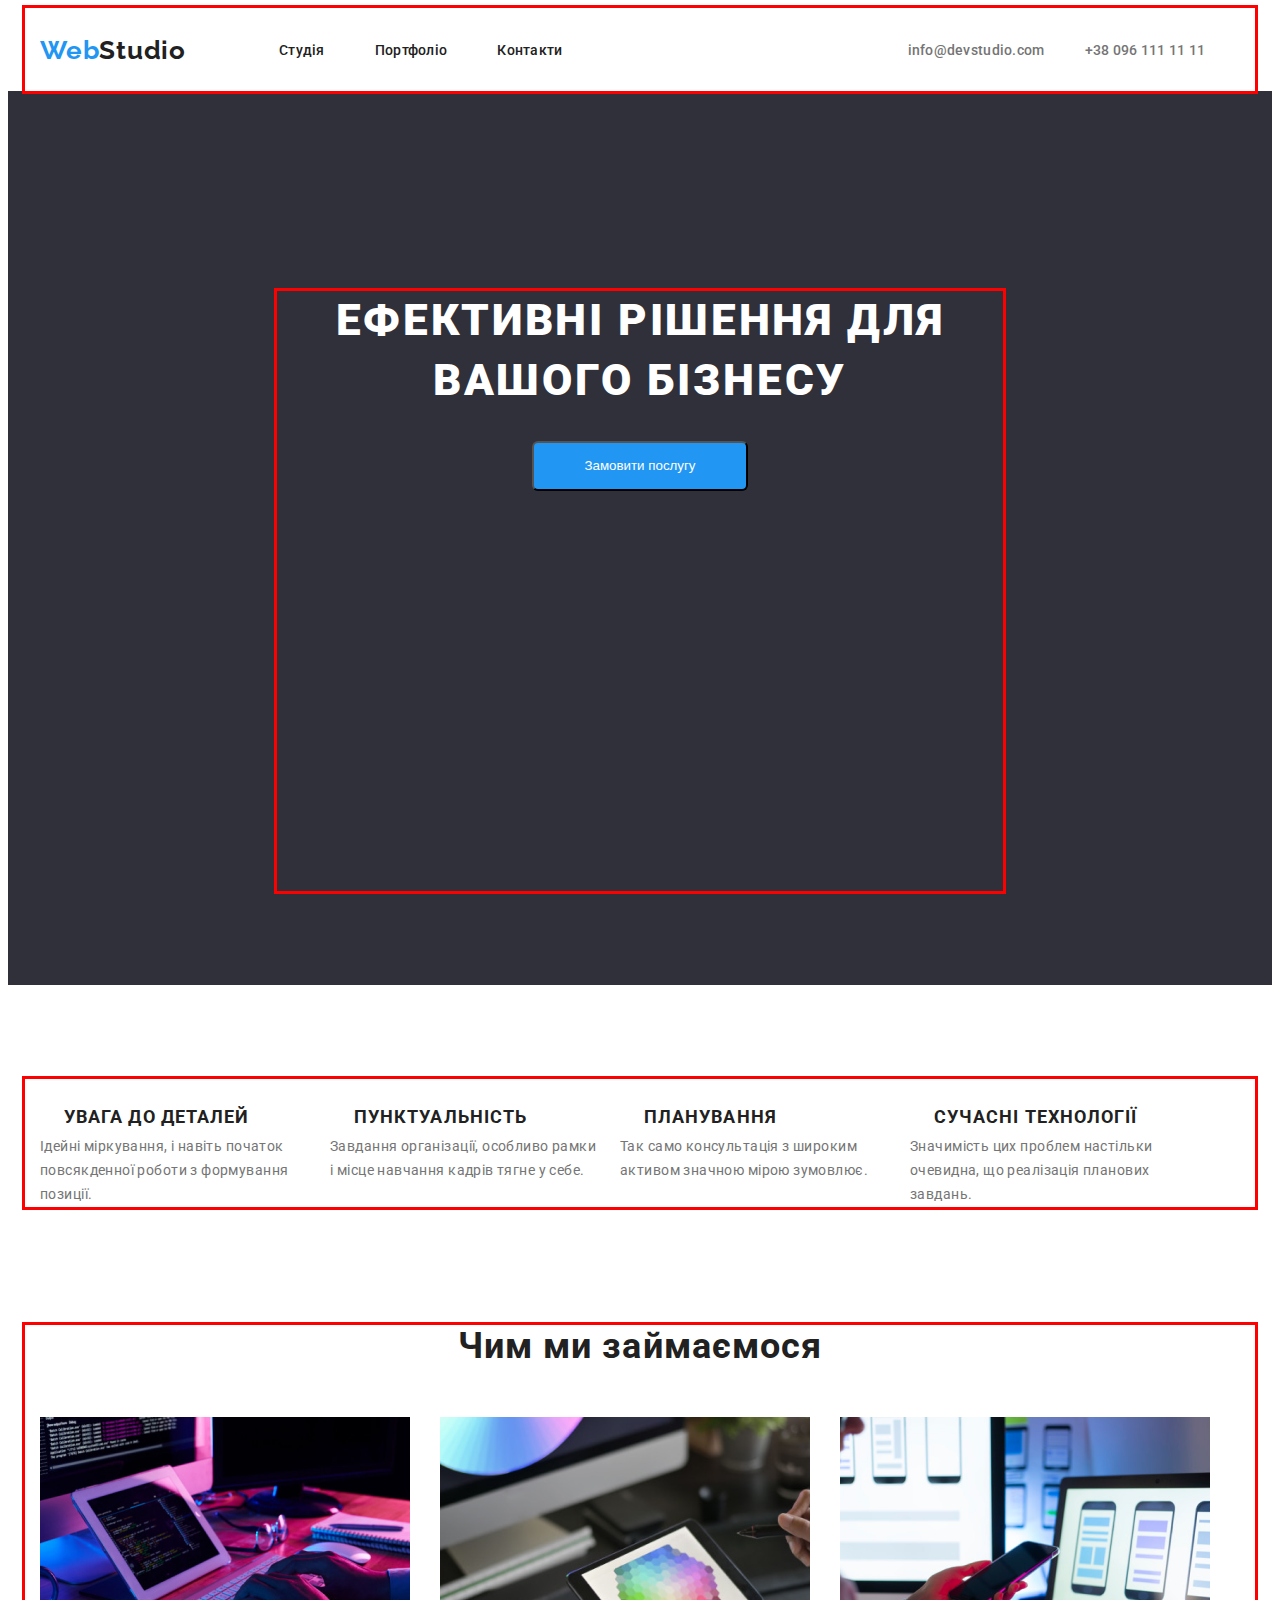
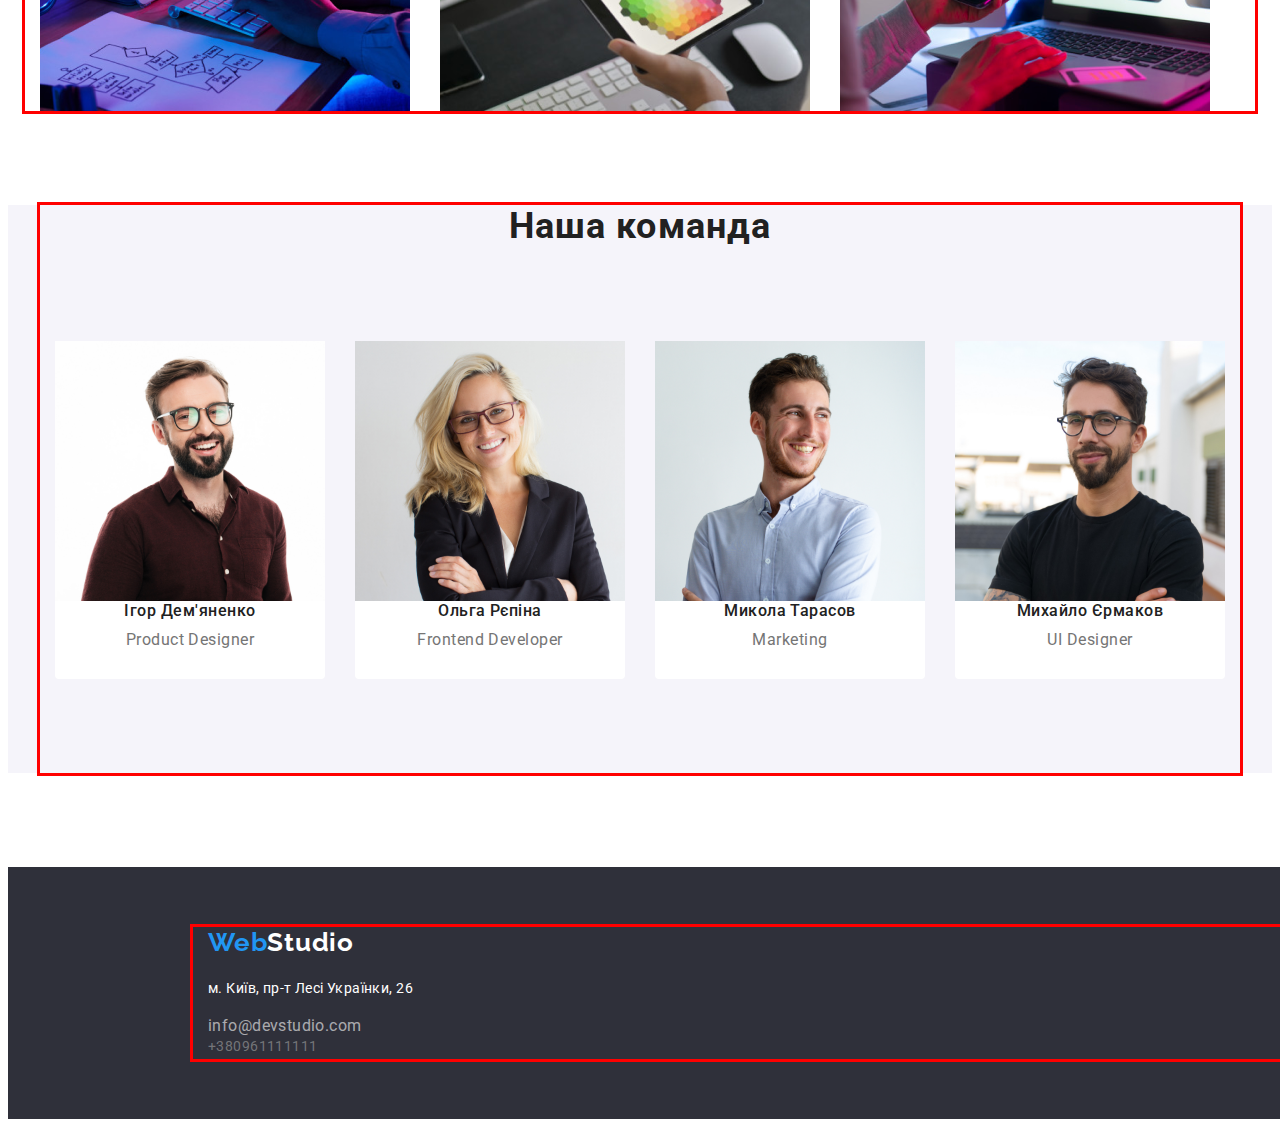
==== commit 6f49bead: "fix bag margin and padding" ====
--- a/index.html
+++ b/index.html
@@ -127,19 +127,11 @@
                         <p class="footer-address">м. Київ, пр-т Лесі Українки, 26</p>
                     </li>
                 </ul>
-            </div>
-        </section>
-        <section class="footer-contact">
-            <div class="container">
                 <ul class="connection">
                     <li class="connection-list">
                         <a href="mailto:info@devstudio.com" class="footer-contact">info@devstudio.com</a>
                     </li>
-                    </ul>
-            </div>
-        </section>
-        <section class="footer-contact">
-            <div class="container">
+                </ul>
                 <ul>
                     <li class="connection-list">
                         <a href="tel:+380961111111" class="footer-contact1">+380961111111</a>
--- a/css/style.css
+++ b/css/style.css
@@ -31,8 +31,8 @@
   display: flex;
   align-items: baseline;
   gap: 50px;
-margin-top: 32px;
-margin-bottom: 32px;
+padding-top: 32px;
+padding-bottom: 32px;
 margin-left: 93px;
 }
 
@@ -45,6 +45,30 @@
   justify-content: center;
   gap: 8px;
 }
+
+.main-pages {
+  margin-bottom: 50px;
+  margin-top: 126px;
+}
+
+.main-info {
+display: flex;
+flex-wrap: wrap;
+ gap: 30px;
+ justify-content: center;
+  }
+
+  .main-button {
+    width: 125px;
+    height: 38px;
+    border-radius: 4px;
+    background: #f5f4fa;
+  }
+
+  .main-button:hover {
+    background-color: #2196f3;
+  }
+
 
 .header-link1 {
   color: var(--title-color);
@@ -87,7 +111,8 @@
 height: 600px;
 display: flex;
 justify-content: center;
-margin-bottom: 94px;
+padding-bottom: 94px;
+padding-top: 200px;
 }
 
 .hero-title {
@@ -99,7 +124,6 @@
   letter-spacing: 2.64px;
   text-transform: uppercase;
   display: flex; 
-  padding-top: 200px;
   max-width: 698px;
   text-align: center;
 }
@@ -122,31 +146,7 @@
 .info-list1 {
   display: flex;
   gap: 20px;
-padding-top: 94px;
-}
-
-.main-pages {
-  padding-bottom: 50px;
-  padding-top: 126px;
-}
-
-.main-info {
-display: flex;
-flex-wrap: wrap;
- gap: 30px;
- justify-content: center;
-  }
-
-  .main-button {
-    width: 125px;
-    height: 38px;
-    border-radius: 4px;
-    background: #f5f4fa;
-  }
-
-  .main-button:hover {
-    background-color: #2196f3;
-  }
+}
 
 .info-text {
   width: 270px;
@@ -168,8 +168,10 @@
   color: var(--title-color);
   font-size: 18px;
   font-weight: 700;
-  line-height: 36px; /* 200% */
+  line-height: 36px; 
   letter-spacing: 1.08px;
+  padding-left: 24px;
+  padding-top: 20px;
 }
 
 .info-text-portfolio {
@@ -178,12 +180,24 @@
   font-weight: 400;
   line-height: 1.87;
   letter-spacing: 0.48px;
+  padding-left: 24px;
+  padding-bottom: 20px;
+}
+
+.info {
+  margin-top: 94px;
 }
 
 .info-list {
   flex-basis: calc((100% - 60px) / 3);
   border-radius: 3px;
-  box-shadow: 1px 2px 2px black;
+  /* box-shadow: 1px 2px 2px black; */
+  outline: 1px solid rgb(216, 216, 216);
+}
+
+.work {
+  margin-top: 118px;
+  margin-bottom: 50px;
 }
 
 .work-title {
@@ -192,8 +206,7 @@
   font-weight: 700;
   letter-spacing: 1.08px;
   text-align: center;
-  padding-top: 118px;
-padding-bottom: 50px;
+  margin-bottom: 50px;
 }
 
 .work-list{
@@ -222,18 +235,20 @@
   font-weight: 700;
   letter-spacing: 1.08px;
   text-align: center;
-  padding-top: 188px;
-}
+}
+
 
 .team-list {
   border-radius: 4px;
-  box-shadow: 1px 1px 2px black;
+  background-color: #ffffff;
 }
 
 .team{
   display: flex;
   gap: 30px;
-  padding-top: 50px;
+  margin-top: 94px;
+  background-color: #F5F4FA;;
+  margin-bottom: 94px;
 }
 
 .team-photo1 {
@@ -267,6 +282,8 @@
 
 }
 
+
+
 .photo-title {
   color: var(--title-color);
   font-size: 16px;
@@ -274,7 +291,7 @@
   letter-spacing: 0.48px;
   text-align: center;
   padding-bottom: 10px;
-  padding-top: 30px;
+
 }
 
 .photo-text {
@@ -286,16 +303,15 @@
   padding-bottom: 30px;
 }
 
-.footer-section{
-  margin-top: 124px;
-}
-
 .footer-text {
   color:var(--blue-color);
   font-size: 26px;
   font-weight: 700;
   letter-spacing: 0.78px;
   font-family: "Raleway";
+}
+
+.footer-logo {
   padding-top: 60px;
 }
 
@@ -307,14 +323,19 @@
   font-weight: 400;
   line-height: 1.71;
   letter-spacing: 0.42px;
-  padding-top: 20px;
-  padding-bottom: 9px;
+  margin-top: 20px;
+  margin-bottom: 9px;
 }
 
 .footer-contact {
   color: rgba(255, 255, 255, 0.6);
   letter-spacing: 0.42px;
   padding-top: 9px;
+
+}
+
+.footer-section {
+  padding-top: 60px;
 }
 
 .footer-contact1 {
@@ -348,6 +369,6 @@
   margin-left: auto;
   padding-left: 15px;
   padding-right: 15px;
-  /* outline: solid red; */
-}
-
+  outline: solid red;
+}
+
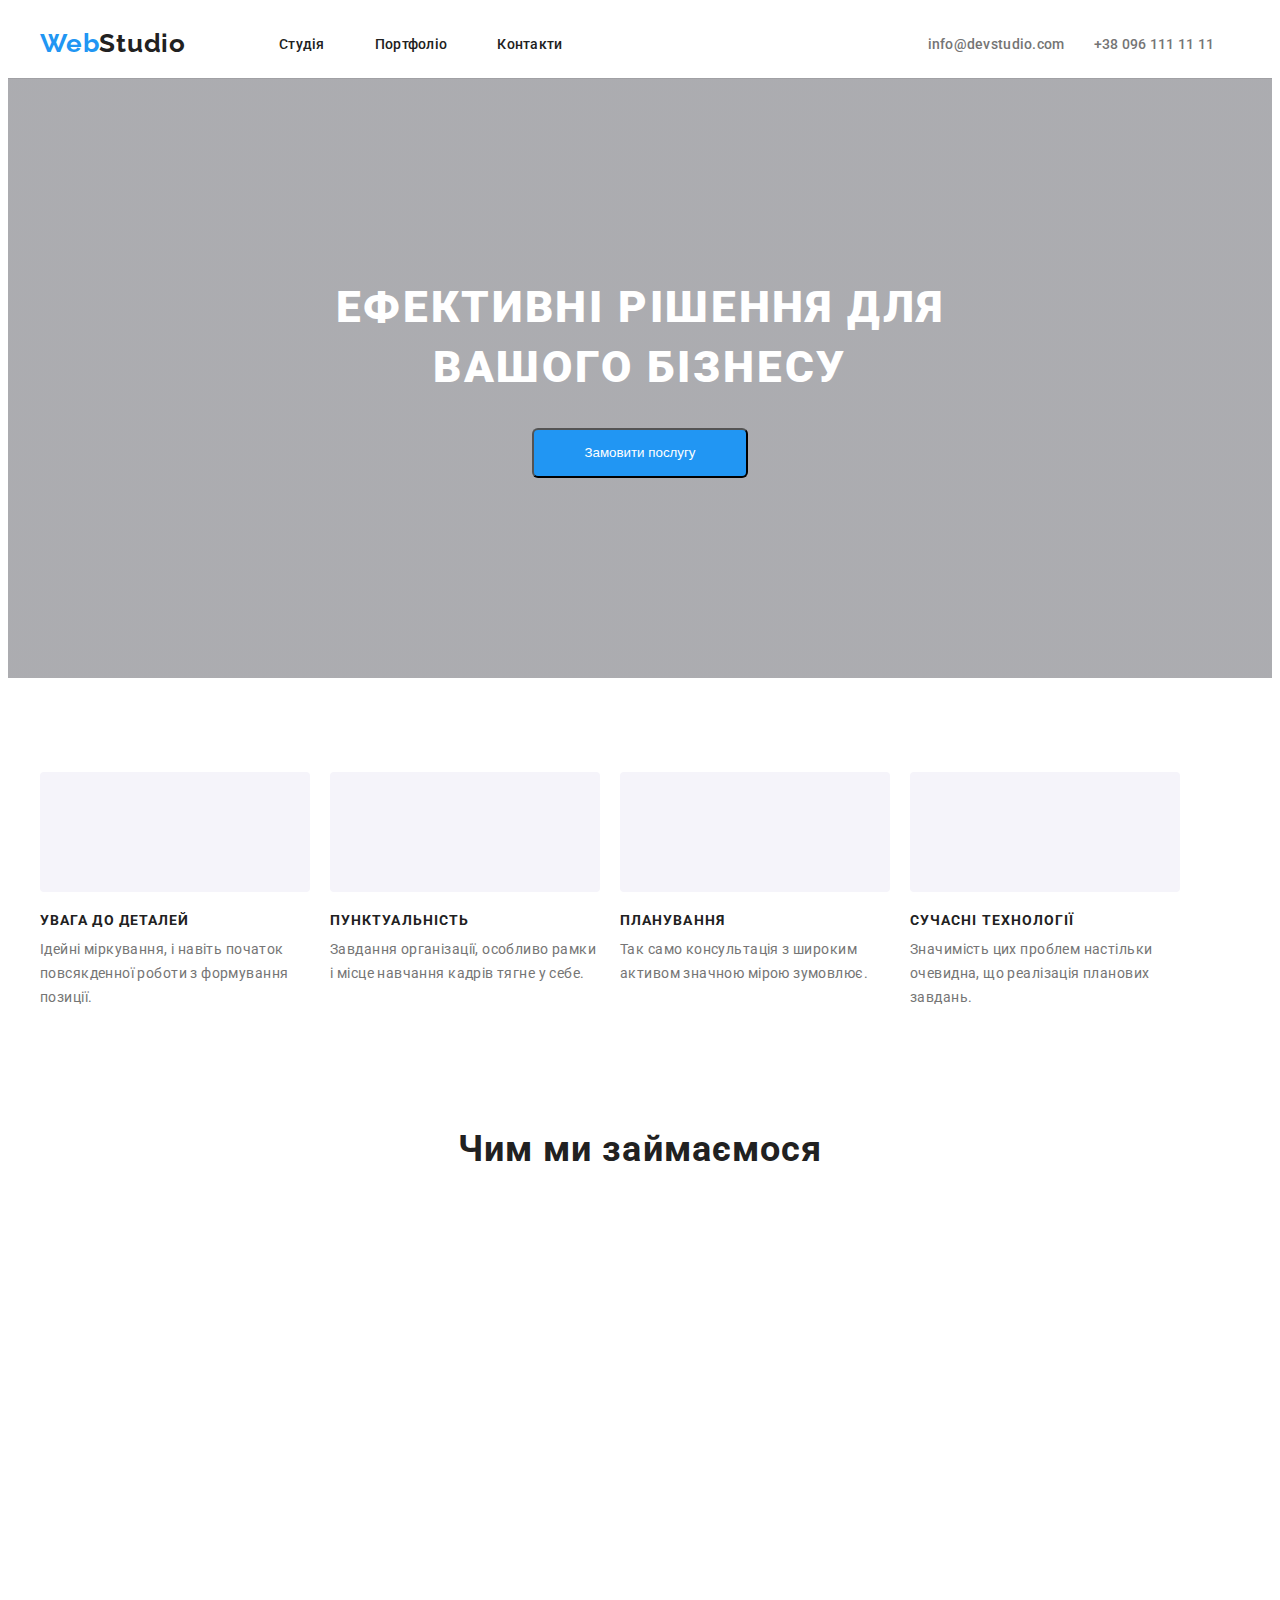
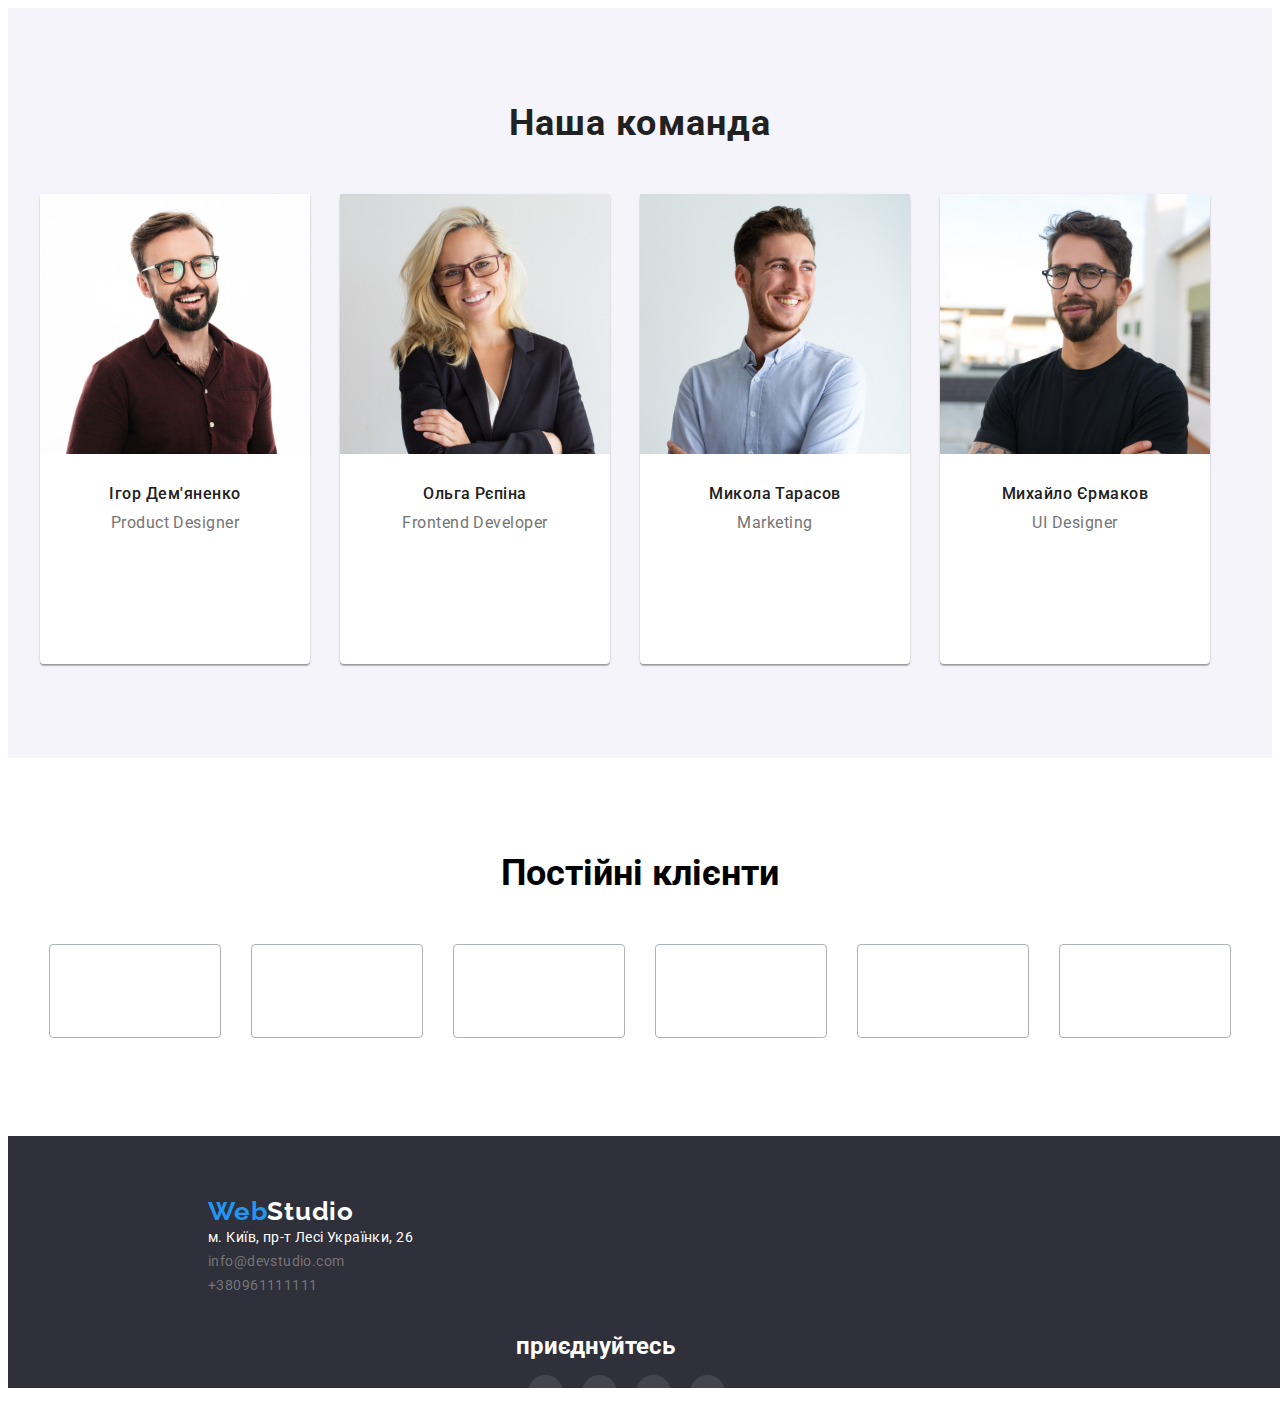
==== commit 0a09cec1: "image text" ====
--- a/index.html
+++ b/index.html
@@ -1,146 +1,289 @@
 <!DOCTYPE html>
 <html lang="en">
-
-<head>
-    <meta charset="UTF-8">
-    <meta name="viewport" content="width=device-width, initial-scale=1.0">
+  <head>
+    <meta charset="UTF-8" />
+    <meta name="viewport" content="width=device-width, initial-scale=1.0" />
     <title>WebStudio</title>
 
-    <link rel="preconnect" href="https://fonts.googleapis.com">
-    <link rel="preconnect" href="https://fonts.gstatic.com" crossorigin>
+    <link rel="preconnect" href="https://fonts.googleapis.com" />
+    <link rel="preconnect" href="https://fonts.gstatic.com" crossorigin />
     <link
-        href="https://fonts.googleapis.com/css2?family=Raleway:wght@700&family=Roboto:wght@400;500;700;900&display=swap"
-        rel="stylesheet">
-    <link rel="stylesheet" href="https://cdnjs.cloudflare.com/ajax/libs/modern-normalize/2.0.0/modern-normalize.min.css"
-        integrity="sha512-4xo8blKMVCiXpTaLzQSLSw3KFOVPWhm/TRtuPVc4WG6kUgjH6J03IBuG7JZPkcWMxJ5huwaBpOpnwYElP/m6wg=="
-        crossorigin="anonymous" referrerpolicy="no-referrer" />
-    <link rel="stylesheet" href="./css/style.css">
-    <link rel="stylesheet" href="./css/reset.css">
-</head>
+      href="https://fonts.googleapis.com/css2?family=Raleway:wght@700&family=Roboto:wght@400;500;700;900&display=swap"
+      rel="stylesheet"
+    />
+    <link
+      rel="stylesheet"
+      href="https://cdnjs.cloudflare.com/ajax/libs/modern-normalize/2.0.0/modern-normalize.min.css"
+      integrity="sha512-4xo8blKMVCiXpTaLzQSLSw3KFOVPWhm/TRtuPVc4WG6kUgjH6J03IBuG7JZPkcWMxJ5huwaBpOpnwYElP/m6wg=="
+      crossorigin="anonymous"
+      referrerpolicy="no-referrer"
+    />
+    <link rel="stylesheet" href="./css/reset.css" />
+    <link rel="stylesheet" href="./css/style.css" />
+  </head>
 
-
-<body>
+  <body>
     <header class="header">
-        <div class="container header-container">
-            <a class="header-logo" href="./index.html">Web<span class="header-logo-span">Studio</span></a>
-            <ul class="header-pages">
-                <li class="header-page">
-                    <a href="./index.html" class="header-link1">Студія</a>
-                </li>
-                <li class="header-page">
-                    <a href="./portfolio.html" class="header-link1">Портфоліо</a>
-                </li>
-                <li class="header-page">
-                    <a href="#" class="header-link1">Контакти</a>
-                </li>
-            </ul>
-            <ul class="header-contacts">
-                <li class="header-contact">
-                    <a href="mailto:info@devstudio.com" class="header-contact1">info@devstudio.com</a>
-                </li>
-                <li class="header-contact">
-                    <a href="tel:+380961111111" class="header-contact1">+38 096 111 11 11</a>
-                </li>
-            </ul>
-
-        </div>
+      <div class="container header-container">
+        <a class="header-logo" href="./index.html"
+          >Web<span class="header-logo-span">Studio</span></a
+        >
+        <ul class="header-pages">
+          <li class="header-page">
+            <a href="./index.html" class="header-link1">Студія</a>
+          </li>
+          <li class="header-page">
+            <a href="./portfolio.html" class="header-link1">Портфоліо</a>
+          </li>
+          <li class="header-page">
+            <a href="#" class="header-link1">Контакти</a>
+          </li>
+        </ul>
+        <ul class="header-contacts">
+          <li class="header-contact">
+            <svg class="header-icons"><use class="header-svg" href="./images/symbol-defs.svg#icon-envelope"></use></svg>
+            <a href="mailto:info@devstudio.com" class="header-contact1"
+              >info@devstudio.com</a
+            >
+          </li>
+          <li class="header-contact">
+            <svg class="header-icons"><use class="header-svg" href="./images/symbol-defs.svg#icon-smartphone1"></use></svg>
+            <a href="tel:+380961111111" class="header-contact1"
+              >+38 096 111 11 11</a
+            >
+          </li>
+        </ul>
+      </div>
     </header>
     <main>
+      <section class="hero">
+        <div class="container main-hero">
+          <h1 class="hero-title">Ефективні рішення для вашого бізнесу</h1>
+          <button type="button" class="hero-button">Замовити послугу</button>
+        </div>
+      </section>
 
-        <section class="hero">
-            <div class="container main-hero">
-                <h1 class="hero-title">Ефективні рішення для вашого бізнесу</h1>
-                <button type="button" class="hero-button">Замовити послугу</button>
-            </div>
+      <section class="info">
+        <div class="container">
+          <ul class="info-list1">
+            <li class="info-item1 ">
+              <h3 class="info-title">УВАГА ДО ДЕТАЛЕЙ</h3>
+              <p class="info-text">
+                Ідейні міркування, і навіть початок повсякденної роботи з
+                формування позиції.
+              </p>
+            </li>
+            <li class="info-item2 ">
+              <h3 class="info-title">ПУНКТУАЛЬНІСТЬ</h3>
+              <p class="info-text">
+                Завдання організації, особливо рамки і місце навчання кадрів
+                тягне у себе.
+              </p>
+            </li>
+            <li class="info-item3 ">
+              <h3 class="info-title">ПЛАНУВАННЯ</h3>
+              <p class="info-text">
+                Так само консультація з широким активом значною мірою зумовлює.
+              </p>
+            </li>
+            <li class="info-item4 ">
+              <h3 class="info-title">СУЧАСНІ ТЕХНОЛОГІЇ</h3>
+              <p class="info-text">
+                Значимість цих проблем настільки очевидна, що реалізація
+                планових завдань.
+              </p>
+            </li>
+          </ul>
+        </div>
+      </section>
+      <section class="work">
+        <div class="container">
+          <h2 class="work-title">Чим ми займаємося</h2>
+          <ul class="work-list">
+            <li class="work-item">
+             
+            <p class="work-text">Десктопні додатки</p>
+            </li>
+            <li class="work-item2">
+              <p class="work-text">Мобільні додатки</p>
+            </li>
+            <li class="work-item3">
+              <p class="work-text">Дизайнерські рішення</p>
+            </li>
+          </ul>
+        </div>
+      </section>
+      <section class="team">
+        <div class="container">
+          <h2 class="team-title">Наша команда</h2>
+          <ul class="team-list">
+            <li class="team-item">
+              <img src="./images/team1.jpg" alt="team" class="team-photo1" />
+              <h2 class="photo-title">Ігор Дем'яненко</h2>
+              <p class="photo-text">Product Designer</p>
+              <ul class="icons-list">
+                <li class="icons-team-card">
+                  <svg class="icons">
+                    <use href="./images/symbol-defs.svg#icon-instagram"><a href="https://www.instagram.com/"></a></use>
+                  </svg>
+                </li>
+                <li class="icons-team-card">
+                  <svg class="icons">
+                    <use href="./images/symbol-defs.svg#icon-twitter"><a href="https://twitter.com/?lang=ua"></a></use>
+                  </svg>
+                </li>
+                <li class="icons-team-card">
+                  <svg class="icons">
+                    <use href="./images/symbol-defs.svg#icon-facebook"><a href="https://uk-ua.facebook.com/"></a></use>
+                  </svg>
+                </li>
+                <li class="icons-team-card">
+                  <svg class="icons">
+                    <use href="./images/symbol-defs.svg#icon-linkedin"><a href="https://ua.linkedin.com/"></a></use>
+                  </svg>
+                </li>
+              </ul>
+            </li>
+            <li class="team-item">
+              <img src="./images/team2.jpg" alt="team" class="team-photo2" />
+              <h2 class="photo-title">Ольга Рєпіна</h2>
+              <p class="photo-text">Frontend Developer</p>
+              <ul class="icons-list">
+                <li class="icons-team-card">
+                  <svg class="icons">
+                    <use href="./images/symbol-defs.svg#icon-instagram"></use>
+                  </svg>
+                </li>
+                <li class="icons-team-card">
+                  <svg class="icons">
+                    <use href="./images/symbol-defs.svg#icon-twitter"></use>
+                  </svg>
+                </li>
+                <li class="icons-team-card">
+                  <svg class="icons">
+                    <use href="./images/symbol-defs.svg#icon-facebook"></use>
+                  </svg>
+                </li>
+                <li class="icons-team-card">
+                  <svg class="icons">
+                    <use href="./images/symbol-defs.svg#icon-linkedin"></use>
+                  </svg>
+                </li>
+              </ul>
+            </li>
+            <li class="team-item">
+              <img src="./images/team3.jpg" alt="team" class="team-photo3" />
+              <h2 class="photo-title">Микола Тарасов</h2>
+              <p class="photo-text">Marketing</p>
+              <ul class="icons-list">
+                <li class="icons-team-card">
+                  <svg class="icons">
+                    <use href="./images/symbol-defs.svg#icon-instagram"></use>
+                  </svg>
+                </li>
+                <li class="icons-team-card">
+                  <svg class="icons">
+                    <use href="./images/symbol-defs.svg#icon-twitter"></use>
+                  </svg>
+                </li>
+                <li class="icons-team-card">
+                  <svg class="icons">
+                    <use href="./images/symbol-defs.svg#icon-facebook"></use>
+                  </svg>
+                </li>
+                <li class="icons-team-card">
+                  <svg class="icons">
+                    <use href="./images/symbol-defs.svg#icon-linkedin"></use>
+                  </svg>
+                </li>
+              </ul class="icons-list">
+            </li>
+            <li class="team-item">
+              <img src="./images/team4.jpg" alt="team" class="team-photo4" />
+              <h2 class="photo-title">Михайло Єрмаков</h2>
+              <p class="photo-text">UI Designer</p>
+              <ul class="icons-list">
+                <li class="icons-team-card">
+                  <svg class="icons">
+                    <use href="./images/symbol-defs.svg#icon-instagram"></use>
+                  </svg>
+                </li>
+                <li class="icons-team-card">
+                  <svg class="icons">
+                    <use href="./images/symbol-defs.svg#icon-twitter"></use>
+                  </svg>
+                </li>
+                <li class="icons-team-card">
+                  <svg class="icons">
+                    <use href="./images/symbol-defs.svg#icon-facebook"></use>
+                  </svg>
+                </li>
+                <li class="icons-team-card">
+                  <svg class="icons">
+                    <use href="./images/symbol-defs.svg#icon-linkedin"></use>
+                  </svg>
+                </li>
+              </ul>
+            </li>
+          </ul>
         </section>
-
-        <section class="info">
-            <div class="container">
-                <ul class="info-list1">
-                    <li class="info-item">
-                        <h3 class="info-title">УВАГА ДО ДЕТАЛЕЙ</h3>
-                        <p class="info-text">Ідейні міркування, і навіть початок повсякденної роботи з формування
-                            позиції.
-                        </p>
-                    </li>
-                    <li class="info-item">
-                        <h3 class="info-title">ПУНКТУАЛЬНІСТЬ</h3>
-                        <p class="info-text">Завдання організації, особливо рамки і місце навчання кадрів тягне у себе.
-                        </p>
-                    </li>
-                    <li class="info-item">
-                        <h3 class="info-title">ПЛАНУВАННЯ</h3>
-                        <p class="info-text">Так само консультація з широким активом значною мірою зумовлює.</p>
-                    </li>
-                    <li class="info-item">
-                        <h3 class="info-title">СУЧАСНІ ТЕХНОЛОГІЇ</h3>
-                        <p class="info-text">Значимість цих проблем настільки очевидна, що реалізація планових завдань.
-                        </p>
-                    </li>
-                </ul>
-            </div>
+        <section class="customers-section">
+          <h2 class="customers-title">Постійні клієнти</h2>
+          <ul class="customers-list">
+            <li class="icon-logo"><svg class="customers-svg customers-border"><use href="./images/symbol-defs.svg#icon-logo"></use></svg></li>            
+            <li class="icon-logo"><svg class="customers-svg customers-border"><use href="./images/symbol-defs.svg#icon-logo-1"></use></svg></li>
+            <li class="icon-logo"><svg class="customers-svg customers-border"><use href="./images/symbol-defs.svg#icon-logo-2"></use></svg></li>
+            <li class="icon-logo"><svg class="customers-svg customers-border"><use href="./images/symbol-defs.svg#icon-logo-3"></use></svg></li>
+            <li class="icon-logo"><svg class="customers-svg customers-border"><use href="./images/symbol-defs.svg#icon-logo-4"></use></svg></li>
+            <li class="icon-logo"><svg class="customers-svg customers-border"><use href="./images/symbol-defs.svg#icon-logo-5"></use></svg></li>
+          </ul>
         </section>
-        <section class="work">
-            <div class="container">
-                <h2 class="work-title">Чим ми займаємося</h2>
-                <ul class="work-list">
-                    <li class="work-item"><img src="./images/work1.png" alt="work" class="work-photo1"></li>
-                    <li class="work-item"><img src="./images/work2.png" alt="work" class="work-photo2"></li>
-                    <li class="work-item"><img src="./images/work3.png" alt="work" class="work-photo3"></li>
-                </ul>
-            </div>
-        </section>
-        <section class="team">
-            <div class="container">
-                <h2 class="team-title">Наша команда</h2>
-                <ul class="team">
-                    <li class="team-list">
-                        <img src="./images/team1.jpg" alt="team" class="team-photo1">
-                        <h2 class="photo-title">Ігор Дем'яненко</h2>
-                        <p class="photo-text">Product Designer</p>
-                    </li>
-                    <li class="team-list">
-                        <img src="./images/team2.jpg" alt="team" class="team-photo2">
-                        <h2 class="photo-title">Ольга Рєпіна</h2>
-                        <p class="photo-text">Frontend Developer</p>
-                    </li>
-                    <li class="team-list">
-                        <img src="./images/team3.jpg" alt="team" class="team-photo3">
-                        <h2 class="photo-title">Микола Тарасов</h2>
-                        <p class="photo-text">Marketing</p>
-                    </li>
-                    <li class="team-list">
-                        <img src="./images/team4.jpg" alt="team" class="team-photo4">
-                        <h2 class="photo-title">Михайло Єрмаков</h2>
-                        <p class="photo-text">UI Designer</p>
-                    </li>
-                </ul>
-            </div>
-        </section>
+      </div>
     </main>
     <footer class="footer-color">
-        <section class="footer-section">
-            <div class="container">
-                <ul class="footer-list">
-                    <li>
-                        <h3 class="footer-text">Web<span class="header-logo-span1">Studio</span></h3>
-                        <p class="footer-address">м. Київ, пр-т Лесі Українки, 26</p>
-                    </li>
-                </ul>
-                <ul class="connection">
-                    <li class="connection-list">
-                        <a href="mailto:info@devstudio.com" class="footer-contact">info@devstudio.com</a>
-                    </li>
-                </ul>
-                <ul>
-                    <li class="connection-list">
-                        <a href="tel:+380961111111" class="footer-contact1">+380961111111</a>
-                    </li>
-                </ul>
-            </div>
-        </section>
-
+      <section class="footer-section">
+        <div class="container">
+          <ul class="footer-list">
+            <li>
+              <h3 class="footer-text">
+                Web<span class="header-logo-span1">Studio</span>
+              </h3>
+               <a  target="_blank" href="https://www.google.com/maps/place/%D0%B1%D1%83%D0%BB.+%D0%9B%D0%B5%D1%81%D0%B8+%D0%A3%D0%BA%D1%80%D0%B0%D0%B8%D0%BD%D0%BA%D0%B8,+26,+%D0%9A%D0%B8%D0%B5%D0%B2,+02000/@50.4265841,30.5358109,17z/data=!3m1!4b1!4m6!3m5!1s0x40d4cf0e033ecbe9:0x57a4dffefec77da0!8m2!3d50.4265807!4d30.5383858!16s%2Fg%2F1tctq5jv?authuser=0&entry=ttu"class="footer-address">м. Київ, пр-т Лесі Українки, 26</a>
+            </li>
+            <li class="connection-list">
+              <a href="mailto:info@devstudio.com" class="footer-contact"
+                >info@devstudio.com</a
+              >
+            </li>
+            <li class="connection-list">
+              <a href="tel:+380961111111" class="footer-contact2">+380961111111</a></li>
+          </ul>
+          <ul class="footer-icons">
+        <h2 class="footer-joining">приєднуйтесь</h2>
+        <li class="icons-team-card footer-icon1">
+          <svg class="icons">
+            <use href="./images/symbol-defs.svg#icon-instagram"></use>
+          </svg>
+        </li>
+        <li class="icons-team-card footer-icon2">
+          <svg class="icons">
+            <use href="./images/symbol-defs.svg#icon-twitter"></use>
+          </svg>
+        </li>
+        <li class="icons-team-card footer-icon3">
+          
+            <svg class="icons">
+            <use href="./images/symbol-defs.svg#icon-facebook"></use>
+          </svg>
+        </li>
+        <li class="icons-team-card footer-icon4">
+          <svg class="icons">
+            <use href="./images/symbol-defs.svg#icon-linkedin"></use>
+          </svg>
+        </li>
+          </ul>
+        </div>
+      </section>
     </footer>
-</body>
-
-</html>+  </body>
+</html>
--- a/css/style.css
+++ b/css/style.css
@@ -1,11 +1,11 @@
 :root {
-  --blue-color:#2196f3;
-  --title-color:#212121;
-  --text-color:#757575;
-  --hero-title:#ffffff;
-}
-
-body{
+  --blue-color: #2196f3;
+  --title-color: #212121;
+  --text-color: #757575;
+  --hero-title: #ffffff;
+}
+
+body {
   font-family: "Roboto";
   max-width: 1600px;
 }
@@ -16,59 +16,13 @@
   font-weight: 700;
   letter-spacing: 0.78px;
   font-family: "Raleway";
-display: flex;
-align-items: baseline;
-flex-wrap: wrap;
-align-content: center;
-
-}
-
-.header-logo-span{
-  color: #212121;
-}
-
-.header-pages{
-  display: flex;
-  align-items: baseline;
-  gap: 50px;
-padding-top: 32px;
-padding-bottom: 32px;
-margin-left: 93px;
-}
-
-.header-container {
-  display: flex;
-}
-
-.main-pages{
-  display: flex;
-  justify-content: center;
-  gap: 8px;
-}
-
-.main-pages {
-  margin-bottom: 50px;
-  margin-top: 126px;
-}
-
-.main-info {
-display: flex;
-flex-wrap: wrap;
- gap: 30px;
- justify-content: center;
-  }
-
-  .main-button {
-    width: 125px;
-    height: 38px;
-    border-radius: 4px;
-    background: #f5f4fa;
-  }
-
-  .main-button:hover {
-    background-color: #2196f3;
-  }
-
+}
+
+header {
+  padding-top: 20px;
+  padding-bottom: 20px;
+  box-shadow: 0px 1px 0px 0px #ececec;
+}
 
 .header-link1 {
   color: var(--title-color);
@@ -77,22 +31,21 @@
   font-weight: 500;
   letter-spacing: 0.28px;
   justify-content: flex-end;
-
 }
 
 .header-link1:hover {
   color: #2196f3;
 }
 
-.header-contacts{
-display: flex;
-gap: 40px;
-margin-left: 345px;
-flex-wrap: wrap;
-align-content: center;
-}
-
-.header-logo-span1{
+.header-contacts {
+  display: flex;
+  gap: 9px;
+  margin-left: 345px;
+  flex-wrap: wrap;
+  align-content: center;
+}
+
+.header-logo-span1 {
   color: #ffffff;
 }
 
@@ -106,13 +59,78 @@
   color: #2196f3;
 }
 
+.header-logo-span {
+  color: #212121;
+}
+
+.header-pages {
+  display: flex;
+  gap: 50px;
+  margin-left: 93px;
+  align-items: center;
+}
+
+.header-container {
+  display: flex;
+}
+
+.header-svg {
+  fill: #757575;
+  cursor: pointer;
+}
+
+.header-svg:hover {
+  fill: #2196f3;
+}
+
+.header-svg:focus {
+  fill: #2196f3;
+}
+
+.header-icons {
+  width: 16px;
+  height: 12px;
+}
+
+.main-pages {
+  display: flex;
+  justify-content: center;
+  gap: 8px;
+}
+
+.main-section {
+  padding-bottom: 50px;
+  padding-top: 126px;
+}
+
+.main-info {
+  display: flex;
+  flex-wrap: wrap;
+  gap: 30px;
+  justify-content: center;
+}
+
+.main-button {
+  width: 125px;
+  height: 38px;
+  border-radius: 4px;
+  background: #f5f4fa;
+}
+
+.main-button:hover {
+  background-color: #2196f3;
+  color: #ffffff;
+  box-shadow: 0px 2px 2px 0px rgba(0, 0, 0, 0.12),
+    0px 1px 2px 0px rgba(0, 0, 0, 0.08), 0px 3px 1px 0px rgba(0, 0, 0, 0.1);
+}
+
 .hero {
-  background-color: #2f303a;
-height: 600px;
-display: flex;
-justify-content: center;
-padding-bottom: 94px;
-padding-top: 200px;
+  background-image: linear-gradient(rgba(47, 48, 58, 0.4), rgb(47, 48, 58, 0.4)),
+    url(../images/hero-backround.png);
+  display: flex;
+  justify-content: center;
+  padding-bottom: 200px;
+  padding-top: 200px;
 }
 
 .hero-title {
@@ -123,12 +141,12 @@
   line-height: 1.36;
   letter-spacing: 2.64px;
   text-transform: uppercase;
-  display: flex; 
+  display: flex;
   max-width: 698px;
   text-align: center;
 }
 
-.hero-button {  
+.hero-button {
   color: var(--hero-title);
   width: 216px;
   height: 50px;
@@ -138,9 +156,58 @@
   margin-top: 30px;
   margin-left: auto;
   margin-right: auto;
-display: flex;
-align-items: center;
-justify-content: center;
+  display: flex;
+  align-items: center;
+  justify-content: center;
+}
+
+.info-item1::before {
+  content: "";
+  display: block;
+  background: #f5f4fa;
+  background-image: url(../images/antenna.svg);
+  border-radius: 4px;
+  background-size: 70px;
+  background-repeat: no-repeat;
+  background-position: center;
+  width: 100%;
+  height: 120px;
+}
+.info-item2::before {
+  content: "";
+  display: block;
+  background: #f5f4fa;
+  background-image: url(../images/clock.svg);
+  border-radius: 4px;
+  background-size: 70px;
+  background-repeat: no-repeat;
+  background-position: center;
+  width: 100%;
+  height: 120px;
+}
+.info-item3::before {
+  content: "";
+  display: block;
+  background: #f5f4fa;
+  background-image: url(../images/diagram.svg);
+  border-radius: 4px;
+  background-size: 70px;
+  background-repeat: no-repeat;
+  background-position: center;
+  width: 100%;
+  height: 120px;
+}
+.info-item4::before {
+  content: "";
+  display: block;
+  background: #f5f4fa;
+  background-image: url(../images/astronaut.svg);
+  border-radius: 4px;
+  background-size: 70px;
+  background-repeat: no-repeat;
+  background-position: center;
+  width: 100%;
+  height: 120px;
 }
 
 .info-list1 {
@@ -164,14 +231,28 @@
   height: 294px;
 }
 
+.info-title1 {
+  color: var(--title-color);
+  font-weight: 700;
+  line-height: 36px;
+  letter-spacing: 1.08px;
+  padding-top: 20px;
+  font-size: 18px;
+  padding-left: 24px;
+  text-align: left;
+}
+
 .info-title {
   color: var(--title-color);
-  font-size: 18px;
-  font-weight: 700;
-  line-height: 36px; 
+  font-weight: 700;
   letter-spacing: 1.08px;
-  padding-left: 24px;
-  padding-top: 20px;
+  margin-top: 20px;
+  font-size: 14px;
+  margin-bottom: 10px;
+}
+
+.info-section {
+  padding-bottom: 94px;
 }
 
 .info-text-portfolio {
@@ -182,22 +263,31 @@
   letter-spacing: 0.48px;
   padding-left: 24px;
   padding-bottom: 20px;
+  margin-top: 4px;
 }
 
 .info {
-  margin-top: 94px;
+  padding-top: 94px;
+  padding-bottom: 118px;
+}
+.info-svg {
+  width: 70px;
+  height: 70px;
 }
 
 .info-list {
   flex-basis: calc((100% - 60px) / 3);
-  border-radius: 3px;
   /* box-shadow: 1px 2px 2px black; */
   outline: 1px solid rgb(216, 216, 216);
 }
 
+.info-list:hover {
+  box-shadow: 1px 4px 6px 0px rgba(0, 0, 0, 0.16),
+    0px 4px 4px 0px rgba(0, 0, 0, 0.06), 0px 1px 1px 0px rgba(0, 0, 0, 0.12);
+}
+
 .work {
-  margin-top: 118px;
-  margin-bottom: 50px;
+  padding-bottom: 94px;
 }
 
 .work-title {
@@ -209,22 +299,51 @@
   margin-bottom: 50px;
 }
 
-.work-list{
+.work-list {
   display: flex;
   gap: 30px;
 }
 
 .work-photo1 {
+
+  
+}
+
+.work-item {
+  background-image: url(../images/work1.jpg);
+  background-repeat: no-repeat;
   width: 370px;
   height: 294px;
 }
 
-.work-photo2 {
+/* .work-item:hover {
+  background-image: url(../images/work1.jpg) linear-gradient(rgba(47, 48, 58, 0.8), rgb(47, 48, 58, 0.8))  url(../images/work1.jpg) ;
+  width: 370px;
+  height: 200px;
+
+} */
+
+.work-text {
+  
+  color: #FFF;
+ text-align: center;
+font-size: 14px;
+font-weight: 700;
+letter-spacing: 0.42px;
+text-transform: uppercase;
+
+}
+
+.work-item2 {
+  background-image: url(../images/work2.jpg);
+  background-repeat: no-repeat;
   width: 370px;
   height: 294px;
 }
 
-.work-photo3 {
+.work-item3 {
+  background-image: url(../images/work3.jpg);
+  background-repeat: no-repeat;
   width: 370px;
   height: 294px;
 }
@@ -237,52 +356,69 @@
   text-align: center;
 }
 
-
-.team-list {
+.team-item {
+  width: 270px;
+  height: 428px;
   border-radius: 4px;
   background-color: #ffffff;
-}
-
-.team{
+  box-shadow: 0px 2px 1px 0px rgba(0, 0, 0, 0.2),
+    0px 1px 1px 0px rgba(0, 0, 0, 0.14), 0px 1px 3px 0px rgba(0, 0, 0, 0.12);
+  padding-bottom: 42px;
+}
+
+.team-list {
   display: flex;
   gap: 30px;
-  margin-top: 94px;
-  background-color: #F5F4FA;;
-  margin-bottom: 94px;
+  margin-top: 50px;
+  background-color: #f5f4fa;
 }
 
 .team-photo1 {
   width: 270px;
   height: 260px;
-  background: url(<path-to-image>),
-
+  background: url(<path-to-image>);
+}
+
+.team {
+  padding-bottom: 94px;
+  background-color: #f5f4fa;
+  padding-top: 94px;
 }
 
 .team-photo2 {
   width: 270px;
   height: 260px;
-  background: url(<path-to-image>),
-  
-
+  background: url(<path-to-image>);
 }
 
 .team-photo3 {
   width: 270px;
   height: 260px;
-  background: url(<path-to-image>),
-  
-
+  background: url(<path-to-image>);
 }
 
 .team-photo4 {
   width: 270px;
   height: 260px;
-  background: url(<path-to-image>),
-  
-
-}
-
-
+  background: url(<path-to-image>);
+}
+
+.icons {
+  width: 20px;
+  height: 20px;
+  cursor: pointer;
+}
+
+.customers-section {
+  padding-top: 94px;
+  padding-bottom: 94px;
+}
+
+.customers-title {
+  text-align: center;
+  font-weight: 700;
+  font-size: 36px;
+}
 
 .photo-title {
   color: var(--title-color);
@@ -290,8 +426,8 @@
   font-weight: 500;
   letter-spacing: 0.48px;
   text-align: center;
-  padding-bottom: 10px;
-
+  margin-top: 30px;
+  margin-bottom: 10px;
 }
 
 .photo-text {
@@ -303,8 +439,33 @@
   padding-bottom: 30px;
 }
 
+.customers-list {
+  display: flex;
+  gap: 30px;
+  justify-content: center;
+  margin-top: 50px;
+}
+
+.customers-svg {
+  fill: #afb1b8;
+
+  width: 106px;
+  height: 60px;
+}
+
+.customers-border {
+  border-radius: 4px;
+  border: 1px solid #afb1b8;
+  width: 170px;
+  height: 92px;
+}
+
+.customers-svg:hover {
+  fill: #2196f3;
+}
+
 .footer-text {
-  color:var(--blue-color);
+  color: var(--blue-color);
   font-size: 26px;
   font-weight: 700;
   letter-spacing: 0.78px;
@@ -327,18 +488,11 @@
   margin-bottom: 9px;
 }
 
-.footer-contact {
-  color: rgba(255, 255, 255, 0.6);
-  letter-spacing: 0.42px;
-  padding-top: 9px;
-
-}
-
 .footer-section {
   padding-top: 60px;
 }
 
-.footer-contact1 {
+.footer-contact {
   width: 231px;
   height: 21px;
   color: rgba(164, 164, 164, 0.6);
@@ -346,11 +500,33 @@
   font-weight: 400;
   line-height: 1.71;
   letter-spacing: 0.42px;
-  padding-top: 9px;
-}
-
-.footer-list{
-text-align: start;
+  margin-bottom: 9px;
+}
+
+.footer-contact:hover {
+  color: #afb1b8;
+}
+
+.footer-contact:focus {
+  color: #afb1b8;
+}
+
+.footer-contact2 {
+  width: 231px;
+  height: 21px;
+  color: rgba(164, 164, 164, 0.6);
+  font-size: 14px;
+  font-weight: 400;
+  line-height: 1.71;
+  letter-spacing: 0.42px;
+}
+
+.footer-contact2:hover {
+  color: #afb1b8;
+}
+
+.footer-contact2:focus {
+  color: #afb1b8;
 }
 
 .footer-color {
@@ -359,16 +535,113 @@
   width: 1600px;
 }
 
-.connection{
-  padding-top: 9px;
-}
-
-.container{
+.footer-icons {
+  display: flex;
+  gap: 34px;
+}
+
+.footer-joining {
+  position: absolute;
+  bottom: -2060px;
+  left: 516px;
+  color: white;
+  font-weight: 700;
+}
+
+.footer-icon1 {
+  position: absolute;
+  bottom: -2110px;
+  left: 528px;
+  background-color: rgba(255, 255, 255, 0.10);
+  border-radius: 50%;
+}
+
+.footer-icon2 {
+  position: absolute;
+  bottom: -2110px;
+  left: 582px;
+  background-color: rgba(255, 255, 255, 0.10);
+  border-radius: 50%;
+
+}
+
+.footer-icon3 {
+  position: absolute;
+  bottom: -2110px;
+  left: 636px;
+  background-color: rgba(255, 255, 255, 0.10);
+  border-radius: 50%;
+}
+
+.footer-icon4 {
+  position: absolute;
+  bottom: -2110px;
+  left: 690px;
+  background-color: rgba(255, 255, 255, 0.10);
+  border-radius: 50%;
+}
+
+.footer-joining2 {
+  color: #ffffff;
+  position: absolute;
+  top: 1729px;
+  left: 516px;
+}
+
+.footer-icon11 {
+  position: absolute;
+  top: 1774px;
+  left: 528px;
+}
+
+.footer-icon12 {
+  position: absolute;
+  top: 1774px;
+  left: 582px;
+}
+
+.footer-icon13 {
+  position: absolute;
+  top: 1774px;
+  left: 636px;
+}
+
+.footer-icon14 {
+  position: absolute;
+  top: 1774px;
+  left: 690px;
+}
+
+.container {
   max-width: 1200px;
   margin-right: auto;
   margin-left: auto;
   padding-left: 15px;
   padding-right: 15px;
-  outline: solid red;
-}
-
+  /* outline: solid red; */
+}
+
+.icons-team-card {
+  fill: rgba(175, 177, 184, 1);
+  align-items: center;
+  width: 35px;
+  height: 35px;
+  justify-content: center;
+  align-items: center;
+  display: flex;
+}
+
+.icons-team-card:hover {
+  background-color: #2196f3;
+  border-radius: 50%;
+  width: 35px;
+  height: 35px;
+  justify-content: center;
+  align-items: center;
+}
+
+.icons-list {
+  display: flex;
+  gap: 10px;
+  justify-content: space-around;
+}
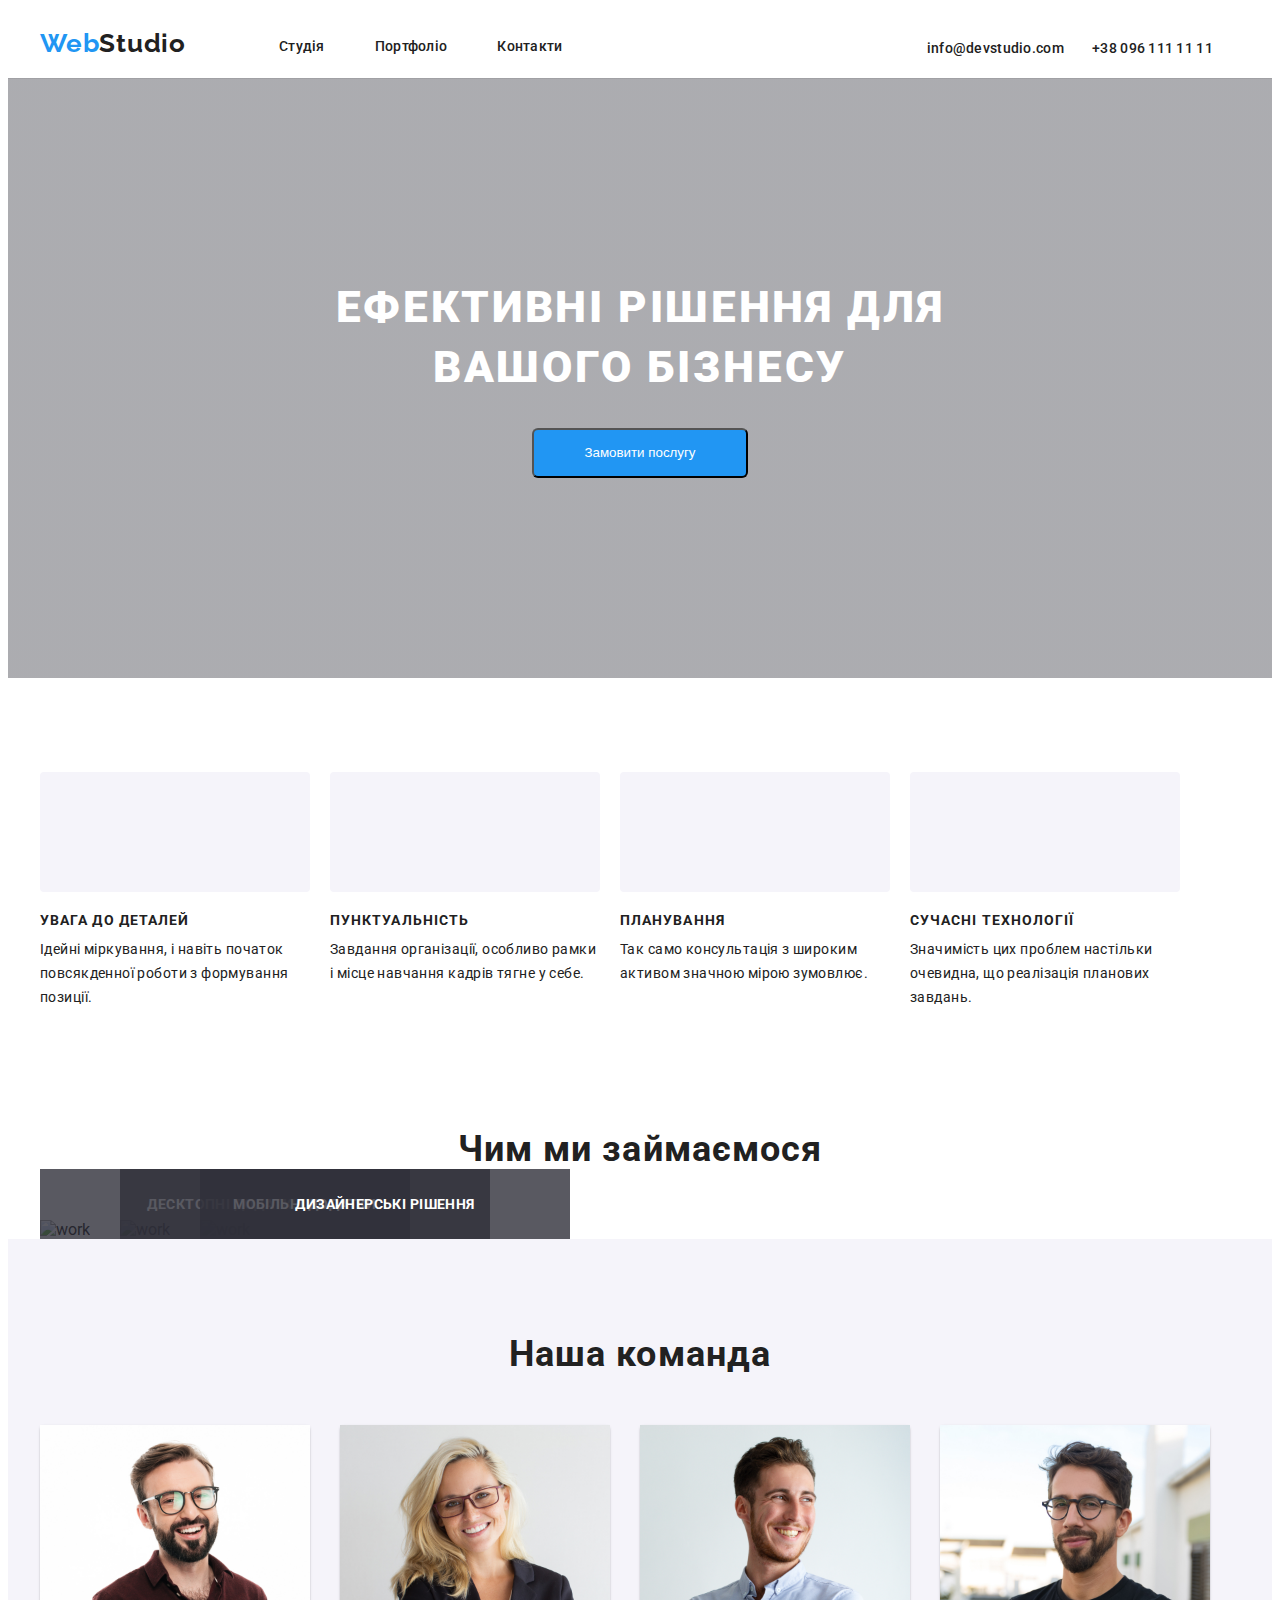
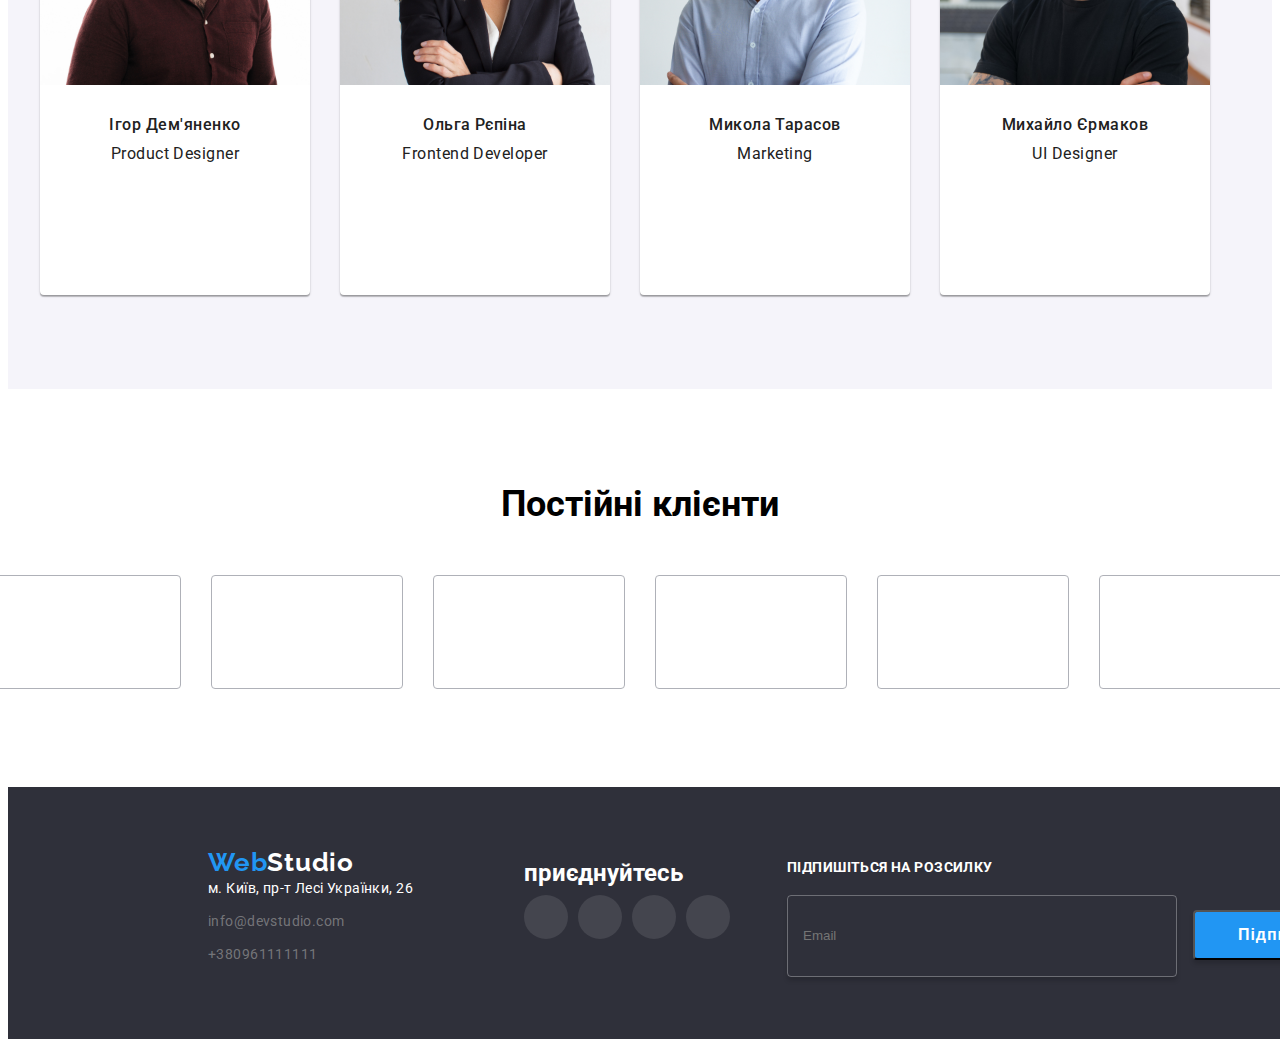
==== commit 86c7bffd: "add animation" ====
--- a/index.html
+++ b/index.html
@@ -18,6 +18,10 @@
       crossorigin="anonymous"
       referrerpolicy="no-referrer"
     />
+    <link
+    rel="stylesheet"
+    href="https://cdnjs.cloudflare.com/ajax/libs/animate.css/4.1.1/animate.min.css"
+  />
     <link rel="stylesheet" href="./css/reset.css" />
     <link rel="stylesheet" href="./css/style.css" />
   </head>
@@ -30,27 +34,30 @@
         >
         <ul class="header-pages">
           <li class="header-page">
-            <a href="./index.html" class="header-link1">Студія</a>
+            <a href="./index.html" class="header-link1 header-link2">Студія</a>
           </li>
           <li class="header-page">
-            <a href="./portfolio.html" class="header-link1">Портфоліо</a>
+            <a href="./portfolio.html" class="header-link1 header-link2">Портфоліо</a>
           </li>
           <li class="header-page">
-            <a href="#" class="header-link1">Контакти</a>
+            <a href="#" class="header-link1 header-link2">Контакти</a>
           </li>
         </ul>
+        
         <ul class="header-contacts">
           <li class="header-contact">
+            <a href="mailto:info@devstudio.com" class="header-contact1">
+              
             <svg class="header-icons"><use class="header-svg" href="./images/symbol-defs.svg#icon-envelope"></use></svg>
-            <a href="mailto:info@devstudio.com" class="header-contact1"
-              >info@devstudio.com</a
-            >
+            info@devstudio.com</a>
+            
           </li>
           <li class="header-contact">
+            <a href="tel:+380961111111" class="header-contact1">
+              
             <svg class="header-icons"><use class="header-svg" href="./images/symbol-defs.svg#icon-smartphone1"></use></svg>
-            <a href="tel:+380961111111" class="header-contact1"
-              >+38 096 111 11 11</a
-            >
+            +38 096 111 11 11</a>
+            
           </li>
         </ul>
       </div>
@@ -58,12 +65,12 @@
     <main>
       <section class="hero">
         <div class="container main-hero">
-          <h1 class="hero-title">Ефективні рішення для вашого бізнесу</h1>
-          <button type="button" class="hero-button">Замовити послугу</button>
+          <h1 class="hero-title animate__rollIn">Ефективні рішення для вашого бізнесу</h1>
+          <button type="button" class="hero-button animate__flip" data-modal-open >Замовити послугу</button>
         </div>
       </section>
 
-      <section class="info">
+      <section class="info" id="info">
         <div class="container">
           <ul class="info-list1">
             <li class="info-item1 ">
@@ -101,14 +108,16 @@
           <h2 class="work-title">Чим ми займаємося</h2>
           <ul class="work-list">
             <li class="work-item">
-             
-            <p class="work-text">Десктопні додатки</p>
+             <img src="./images/work1.jpg" alt="work">
+            <p class="work-text work-position">Десктопні додатки</p>
             </li>
             <li class="work-item2">
-              <p class="work-text">Мобільні додатки</p>
+              <img src="./images/work2.jpg" alt="work">
+              <p class="work-text  work-position2">Мобільні додатки</p>
             </li>
             <li class="work-item3">
-              <p class="work-text">Дизайнерські рішення</p>
+              <img src="./images/work3.jpg" alt="work">
+              <p class="work-text  work-position3">Дизайнерські рішення</p>
             </li>
           </ul>
         </div>
@@ -244,46 +253,101 @@
       <section class="footer-section">
         <div class="container">
           <ul class="footer-list">
-            <li>
+           
+              <li>
               <h3 class="footer-text">
                 Web<span class="header-logo-span1">Studio</span>
               </h3>
+            </li>
+             <li class="adress">
                <a  target="_blank" href="https://www.google.com/maps/place/%D0%B1%D1%83%D0%BB.+%D0%9B%D0%B5%D1%81%D0%B8+%D0%A3%D0%BA%D1%80%D0%B0%D0%B8%D0%BD%D0%BA%D0%B8,+26,+%D0%9A%D0%B8%D0%B5%D0%B2,+02000/@50.4265841,30.5358109,17z/data=!3m1!4b1!4m6!3m5!1s0x40d4cf0e033ecbe9:0x57a4dffefec77da0!8m2!3d50.4265807!4d30.5383858!16s%2Fg%2F1tctq5jv?authuser=0&entry=ttu"class="footer-address">м. Київ, пр-т Лесі Українки, 26</a>
             </li>
-            <li class="connection-list">
+            <li class="connection-list connect">
               <a href="mailto:info@devstudio.com" class="footer-contact"
                 >info@devstudio.com</a
               >
             </li>
-            <li class="connection-list">
+            <li class="connection-list connect2">
               <a href="tel:+380961111111" class="footer-contact2">+380961111111</a></li>
           </ul>
           <ul class="footer-icons">
         <h2 class="footer-joining">приєднуйтесь</h2>
-        <li class="icons-team-card footer-icon1">
+        <li class="icons-footer footer-icon1">
           <svg class="icons">
             <use href="./images/symbol-defs.svg#icon-instagram"></use>
           </svg>
         </li>
-        <li class="icons-team-card footer-icon2">
+        <li class="icons-footer footer-icon2">
           <svg class="icons">
             <use href="./images/symbol-defs.svg#icon-twitter"></use>
           </svg>
         </li>
-        <li class="icons-team-card footer-icon3">
-          
+        <li class="icons-footer footer-icon3">
             <svg class="icons">
             <use href="./images/symbol-defs.svg#icon-facebook"></use>
           </svg>
         </li>
-        <li class="icons-team-card footer-icon4">
+        <li class="icons-footer footer-icon4">
           <svg class="icons">
             <use href="./images/symbol-defs.svg#icon-linkedin"></use>
           </svg>
         </li>
           </ul>
         </div>
+        <div class="footer-form">
+          <form action="">
+<label for="#footer-email" class="footer-form-text">Підпишіться на розсилку</label>
+<input id="footer-email" type="email" class="footer-input" placeholder="Email" required>
+<button type="submit" class="footer-button">
+  Підписатися</button>
+  <svg class="form-svg">
+  <use href="./images/symbol-defs.svg#icon-send"></use> 
+  </svg>
+          </form>
+        </div>
       </section>
     </footer>
+    <div class="backdrop is-hidden" data-modal>
+      <div class="modal">
+        <form action="">
+          <button type="button" class="modal-close" data-modal-close>
+            <svg class="modal-icon" width="14" height="14">
+              <use href="./images/symbol-defs.svg#close"></use>
+            </svg>
+          </button>
+          <h3 class="modal-title">Залиште свої дані, ми вам передзвонимо</h3>
+          <ul class="modal-list">
+            <li class="modal-item">
+              <label for="#name" class="modal-name"> Ім’я </label>
+              <input type="text" id="name" class="modal-input"  required />
+              <svg class="modal-svg1"><use href="./images/symbol-defs.svg#person-black"></use></svg>
+            </li>
+            <li class="modal-item">
+              <label for="#email" class="modal-name"> Телефон </label>
+              <input type="text" id="email" class="modal-input" required />
+              <svg class="modal-svg2"><use href="./images/symbol-defs.svg#phone-black"></use></svg>
+            </li>
+            <li class="modal-item">
+              <label for="#adress" class="modal-name"> Пошта </label>
+              <input type="email" id="adress" class="modal-input" required />
+              <svg class="modal-svg3"><use href="./images/symbol-defs.svg#email-black"></use></svg>
+            </li>
+            <li class="modal-item">
+              <label for="#coment" class="modal-name">Коментар</label>
+              <input type="text" id="coment" class="modal-input-coment" required ><p class="modal-txt">Введіть текст</p>
+            </li>
+          </ul>
+          <label class="modal-check">
+          <input type="checkbox" class="modal-checkbox" required>
+          <p class="modal-text">Погоджуюся з розсилкою та приймаю <span><a href="./dogovor.html" target="_blank" class="modal-text2">Умови договору</a></span></p>
+        </label>
+        <article class="modal-article">
+          <button type="submit" class="modal-btn">Відправити</button>
+        </article>
+        </form>
+      </div>
+    </div>
+    <script src="./js/modal.js" type="module"></script>
+
   </body>
 </html>
--- a/css/style.css
+++ b/css/style.css
@@ -1,8 +1,10 @@
 :root {
+  --background-color: #ffffff;
   --blue-color: #2196f3;
   --title-color: #212121;
-  --text-color: #757575;
+  --text-color: #212121;
   --hero-title: #ffffff;
+
 }
 
 body {
@@ -20,21 +22,46 @@
 
 header {
   padding-top: 20px;
-  padding-bottom: 20px;
   box-shadow: 0px 1px 0px 0px #ececec;
 }
 
 .header-link1 {
   color: var(--title-color);
-  font-family: "Roboto";
   font-size: 14px;
   font-weight: 500;
   letter-spacing: 0.28px;
   justify-content: flex-end;
+display: block;
+transition-property: color;
+transition-duration: 250ms;
+transition-timing-function: cubic-bezier(0.4, 0, 0.2, 1);
 }
 
 .header-link1:hover {
   color: #2196f3;
+}
+
+.header-link2::after {
+  content:'';
+  border-radius: 2px;
+  background-color: #2196F3;
+  width: 100%;
+  height: 4px;
+  margin-top: 20px;
+  display: block;
+  opacity: 0;
+  transition-property: opacity;
+  transition-duration: 250ms;
+  transition-timing-function: cubic-bezier(0.4, 0, 0.2, 1);
+}
+
+.header-link2:hover::after{
+opacity: 1;
+}
+
+.header-contact {
+  display: flex;
+  justify-content: center;
 }
 
 .header-contacts {
@@ -43,6 +70,7 @@
   margin-left: 345px;
   flex-wrap: wrap;
   align-content: center;
+margin-bottom: 11px;
 }
 
 .header-logo-span1 {
@@ -54,6 +82,9 @@
   font-size: 14px;
   font-weight: 500;
   letter-spacing: 0.28px;
+  transition-property: color;
+  transition-duration: 250ms;
+  transition-timing-function: cubic-bezier(0.4, 0, 0.2, 1);
 }
 .header-contact1:hover {
   color: #2196f3;
@@ -68,15 +99,21 @@
   gap: 50px;
   margin-left: 93px;
   align-items: center;
+  margin-top: 10px;
 }
 
 .header-container {
   display: flex;
+  position: relative;
 }
 
 .header-svg {
   fill: #757575;
   cursor: pointer;
+  transition-property: fill;
+  transition-duration: 250ms;
+
+  transition-timing-function: cubic-bezier(0.4, 0, 0.2, 1);
 }
 
 .header-svg:hover {
@@ -90,17 +127,19 @@
 .header-icons {
   width: 16px;
   height: 12px;
-}
+
+}
+
 
 .main-pages {
   display: flex;
   justify-content: center;
   gap: 8px;
+  margin-bottom: 50px;
 }
 
 .main-section {
-  padding-bottom: 50px;
-  padding-top: 126px;
+  padding-top: 94px;
 }
 
 .main-info {
@@ -115,6 +154,9 @@
   height: 38px;
   border-radius: 4px;
   background: #f5f4fa;
+  transition-property: background-color, color, box-shadow ;
+  transition-duration: 250ms;
+  transition-timing-function: cubic-bezier(0.4, 0, 0.2, 1);
 }
 
 .main-button:hover {
@@ -145,6 +187,15 @@
   max-width: 698px;
   text-align: center;
 }
+
+.hero-title {
+  display: inline-block;
+  margin: 0 0.5rem;
+
+  
+  animation-duration: 2s; /* don't forget to set a duration! */
+}
+
 
 .hero-button {
   color: var(--hero-title);
@@ -159,6 +210,13 @@
   display: flex;
   align-items: center;
   justify-content: center;
+  transition-property: background-color;
+  transition-duration: 250ms;
+  transition-timing-function: cubic-bezier(0.4, 0, 0.2, 1);
+}
+
+.hero-button:hover {
+  background-color: #56abf1;
 }
 
 .info-item1::before {
@@ -275,19 +333,24 @@
   height: 70px;
 }
 
-.info-list {
+/* .info-list {
   flex-basis: calc((100% - 60px) / 3);
-  /* box-shadow: 1px 2px 2px black; */
+  box-shadow: 1px 2px 2px black;
   outline: 1px solid rgb(216, 216, 216);
+  position: relative;
+  transition-property: box-shadow;
+  transition-duration: 250ms;
+  transition-timing-function: cubic-bezier(0.4, 0, 0.2, 1);
 }
 
 .info-list:hover {
   box-shadow: 1px 4px 6px 0px rgba(0, 0, 0, 0.16),
     0px 4px 4px 0px rgba(0, 0, 0, 0.06), 0px 1px 1px 0px rgba(0, 0, 0, 0.12);
-}
+} */
 
 .work {
-  padding-bottom: 94px;
+  /* padding-bottom: 94px; */
+  position: relative;
 }
 
 .work-title {
@@ -304,48 +367,34 @@
   gap: 30px;
 }
 
-.work-photo1 {
-
-  
-}
-
-.work-item {
-  background-image: url(../images/work1.jpg);
-  background-repeat: no-repeat;
+.work-text {
+  display: flex;
+  color: #fff;
+  text-align: center;
+  font-size: 14px;
+  font-weight: 700;
+  letter-spacing: 0.42px;
+  text-transform: uppercase;
+  background-color: rgba(47, 48, 58, 0.8);
   width: 370px;
-  height: 294px;
-}
-
-/* .work-item:hover {
-  background-image: url(../images/work1.jpg) linear-gradient(rgba(47, 48, 58, 0.8), rgb(47, 48, 58, 0.8))  url(../images/work1.jpg) ;
-  width: 370px;
-  height: 200px;
-
-} */
-
-.work-text {
-  
-  color: #FFF;
- text-align: center;
-font-size: 14px;
-font-weight: 700;
-letter-spacing: 0.42px;
-text-transform: uppercase;
-
-}
-
-.work-item2 {
-  background-image: url(../images/work2.jpg);
-  background-repeat: no-repeat;
-  width: 370px;
-  height: 294px;
-}
-
-.work-item3 {
-  background-image: url(../images/work3.jpg);
-  background-repeat: no-repeat;
-  width: 370px;
-  height: 294px;
+  height: 70px;
+  align-items: center;
+  justify-content: center;
+}
+
+.work-position {
+  position: absolute;
+  bottom: 0;
+}
+
+.work-position2 {
+  position: absolute;
+  bottom: 0;
+}
+
+.work-position3 {
+  position: absolute;
+  bottom: 0;
 }
 
 .team-title {
@@ -448,9 +497,11 @@
 
 .customers-svg {
   fill: #afb1b8;
-
   width: 106px;
   height: 60px;
+  transition-property: fill;
+transition-duration: 250ms;
+transition-timing-function: cubic-bezier(0.4, 0, 0.2, 1);
 }
 
 .customers-border {
@@ -458,11 +509,108 @@
   border: 1px solid #afb1b8;
   width: 170px;
   height: 92px;
+  padding: 10px 10px;
 }
 
 .customers-svg:hover {
   fill: #2196f3;
 }
+
+.portfolio {
+  margin-top: 50px;
+  margin-bottom: 94px;
+}
+.port-list {
+  background-color: var(--background-color);
+  display: flex;
+  flex-wrap: wrap;
+  gap: 30px;
+  justify-content: center;
+}
+.port-wrap {
+  padding: 0 24px 20px;
+  margin-top: 20px;
+}
+.port-item {
+  border: 1px solid rgb(226, 226, 226);
+  background: var(--background-color);
+  flex-basis: calc((100% - 90px) / 3);
+}
+.port-item:hover {
+  box-shadow: 1px 4px 6px 0px rgba(0, 0, 0, 0.16), 0px 4px 4px 0px rgba(0, 0, 0, 0.06),
+    0px 1px 1px 0px rgba(0, 0, 0, 0.12);
+  transition: background-color 250ms cubic-bezier(0.4, 0, 0.2, 1),
+    color 250ms cubic-bezier(0.4, 0, 0.2, 1), box-shadow 250ms cubic-bezier(0.4, 0, 0.2, 1);
+}
+.port-link:focus {
+  outline: none;
+  transition: background-color 250ms cubic-bezier(0.4, 0, 0.2, 1),
+    color 250ms cubic-bezier(0.4, 0, 0.2, 1), box-shadow 250ms cubic-bezier(0.4, 0, 0.2, 1);
+}
+.port-link:focus .port-art {
+  box-shadow: 1px 4px 6px 0px rgba(0, 0, 0, 0.16), 0px 4px 4px 0px rgba(0, 0, 0, 0.06),
+    0px 1px 1px 0px rgba(0, 0, 0, 0.12);
+  transition: background-color 250ms cubic-bezier(0.4, 0, 0.2, 1),
+    color 250ms cubic-bezier(0.4, 0, 0.2, 1), box-shadow 250ms cubic-bezier(0.4, 0, 0.2, 1);
+}
+.port-name {
+  color: black;
+  font-size: 18px;
+  font-weight: 700;
+  line-height: 1.5;
+  letter-spacing: 0.08px;
+}
+.port-work {
+  color: var(--text-color);
+  font-size: 16px;
+  font-weight: 400;
+  line-height: 1.87;
+  letter-spacing: 0.48px;
+}
+.thumb {
+  position: relative;
+  overflow: hidden;
+}
+.overlay {
+  position: absolute;
+  top: 0;
+  left: 0;
+  background-color: var(--logo1-color);
+  width: 100%;
+  height: 100%;
+  padding: 20px;
+  display: flex;
+  justify-content: center;
+  align-items: center;
+  transform: translateY(100%);
+  transition: transform 250ms cubic-bezier(0.4, 0, 0.2, 1);
+  background-color: #188ce8;
+}
+.overlay-text {
+  font-size: 18px;
+  line-height: calc(28 / 18);
+  letter-spacing: 0.03em;
+color: white;
+  width: 322px;
+}
+.port-link:hover .overlay,
+.port-link:focus .overlay {
+  transform: translateY(0);
+}
+
+.text-background {
+    background-color: rgba(33, 150, 243, 0.90);
+    width: 370px;
+    height: 294px;
+    position: absolute;
+    top: 0;
+    right: 0;
+    display: flex;
+    align-items: center;
+
+    padding: 63px 24px;
+}
+
 
 .footer-text {
   color: var(--blue-color);
@@ -488,8 +636,14 @@
   margin-bottom: 9px;
 }
 
+.address {
+  margin-top: 9px;
+}
+
+
 .footer-section {
   padding-top: 60px;
+  position: relative;
 }
 
 .footer-contact {
@@ -501,14 +655,26 @@
   line-height: 1.71;
   letter-spacing: 0.42px;
   margin-bottom: 9px;
+
 }
 
 .footer-contact:hover {
   color: #afb1b8;
+  transition-property: color;
+  transition-duration: 250px;
+  transition-timing-function: cubic-bezier(0.4, 0, 0.2, 1);
 }
 
 .footer-contact:focus {
   color: #afb1b8;
+  transition-property: color;
+  transition-duration: 250px;
+  transition-timing-function: cubic-bezier(0.4, 0, 0.2, 1);
+}
+
+.connect {
+  margin-bottom: 9px;
+  margin-top: 9px;
 }
 
 .footer-contact2 {
@@ -519,14 +685,22 @@
   font-weight: 400;
   line-height: 1.71;
   letter-spacing: 0.42px;
+  margin-bottom: 9px;
+
 }
 
 .footer-contact2:hover {
   color: #afb1b8;
+  transition-property: color;
+  transition-duration: 250px;
+  transition-timing-function: cubic-bezier(0.4, 0, 0.2, 1);
 }
 
 .footer-contact2:focus {
   color: #afb1b8;
+  transition-property: color;
+  transition-duration: 250px;
+  transition-timing-function: cubic-bezier(0.4, 0, 0.2, 1);
 }
 
 .footer-color {
@@ -542,42 +716,41 @@
 
 .footer-joining {
   position: absolute;
-  bottom: -2060px;
   left: 516px;
+  top: 72px;
   color: white;
   font-weight: 700;
 }
 
 .footer-icon1 {
   position: absolute;
-  bottom: -2110px;
-  left: 528px;
-  background-color: rgba(255, 255, 255, 0.10);
+  left: 516px;
+  top: 108px;
+  background-color: rgba(255, 255, 255, 0.1);
   border-radius: 50%;
 }
 
 .footer-icon2 {
   position: absolute;
-  bottom: -2110px;
-  left: 582px;
-  background-color: rgba(255, 255, 255, 0.10);
+  top: 108px;
+  left: 570px;
+  background-color: rgba(255, 255, 255, 0.1);
   border-radius: 50%;
-
 }
 
 .footer-icon3 {
   position: absolute;
-  bottom: -2110px;
-  left: 636px;
-  background-color: rgba(255, 255, 255, 0.10);
+  top: 108px;
+  left: 624px;
+  background-color: rgba(255, 255, 255, 0.1);
   border-radius: 50%;
 }
 
 .footer-icon4 {
   position: absolute;
-  bottom: -2110px;
-  left: 690px;
-  background-color: rgba(255, 255, 255, 0.10);
+  top: 108px;
+  left: 678px;
+  background-color: rgba(255, 255, 255, 0.1);
   border-radius: 50%;
 }
 
@@ -610,6 +783,28 @@
   position: absolute;
   top: 1774px;
   left: 690px;
+}
+
+.icons-footer {
+  fill: white;
+  align-items: center;
+  width: 44px;
+  height: 44px;
+  justify-content: center;
+  align-items: center;
+  display: flex;
+  transition-property: background-color, border-radius;
+  transition-duration: 250ms;
+  transition-timing-function: cubic-bezier(0.4, 0, 0.2, 1);
+}
+
+.icons-footer:hover {
+  background-color: #2196f3;
+  border-radius: 50%;
+  width: 44px;
+  height: 44px;
+  justify-content: center;
+  align-items: center;
 }
 
 .container {
@@ -623,25 +818,319 @@
 
 .icons-team-card {
   fill: rgba(175, 177, 184, 1);
+
   align-items: center;
-  width: 35px;
-  height: 35px;
+  width: 44px;
+  height: 44px;
   justify-content: center;
   align-items: center;
   display: flex;
+  transition-property: fill, background-color, border-radius;
+  transition-duration: 250ms;
+  transition-timing-function: cubic-bezier(0.4, 0, 0.2, 1);
 }
 
 .icons-team-card:hover {
+  fill: white;
   background-color: #2196f3;
   border-radius: 50%;
-  width: 35px;
-  height: 35px;
+  width: 44px;
+  height: 44px;
   justify-content: center;
   align-items: center;
 }
 
 .icons-list {
   display: flex;
+  justify-content: space-evenly;
+}
+
+.footer-button {
+  width: 200px;
+  height: 50px;
+  border-radius: 4px;
+  background: #2196f3;
+  box-shadow: 0px 4px 4px 0px rgba(0, 0, 0, 0.15);
+  color: #fff;
+  margin-left: 12px;
+  text-align: center;
+  font-size: 16px;
+  font-weight: 700;
+  letter-spacing: 0.96px;
+  transition-property: background-color;
+  transition-duration: 250ms;
+  transition-timing-function: cubic-bezier(0.4, 0, 0.2, 1);
+}
+
+.footer-button:hover {
+background-color: #1f80cf;
+}
+
+.footer-form-text {
+  color: #fff;
+  font-size: 14px;
+  font-weight: 700;
+  letter-spacing: 0.42px;
+  text-transform: uppercase;
+  display: block;
+}
+
+.footer-input {
+  width: 358px;
+  height: 50px;
+  border-radius: 4px;
+  border: 1px solid rgba(255, 255, 255, 0.3);
+  background: rgba(33, 149, 243, 0);
+  box-shadow: 0px 4px 4px 0px rgba(0, 0, 0, 0.15);
+  padding: 15px 15px;
+  margin-top: 20px;
+  transition-property: background-color;
+  transition-duration: 250ms;
+  transition-timing-function: cubic-bezier(0.4, 0, 0.2, 1);
+}
+
+.footer-input:hover {
+  background-color: #75757519;
+}
+
+.form-svg {
+  width: 24px;
+  height: 24px;
+  fill: #fff;
+  position: absolute;
+  top: 50px;
+  right: 20px;
+}
+
+.footer-form {
+  position: absolute;
+  right: 215px;
+  top: 72px;
+}
+
+.backdrop {
+  background: rgba(0, 0, 0, 0.2);
+  width: 100%;
+  height: 100%;
+  z-index: 2;
+  position: fixed;
+  left: 0;
+  top: 0;
+  display: flex;
+  justify-content: center;
+  align-items: center;
+transition: opacity 250ms cubic-bezier(0.4, 0, 0.2, 1);
+}
+
+.modal {
+  padding-top: 40px;
+  padding-bottom: 40px;
+  display: flex;
+  justify-content: center;
+  width: 528px;
+  height: 581px;
+  border-radius: 4px;
+  background-color: #fff;
+  box-shadow: 0px 2px 1px 0px rgba(0, 0, 0, 0.2),
+    0px 1px 1px 0px rgba(0, 0, 0, 0.14), 0px 1px 3px 0px rgba(0, 0, 0, 0.12);
+  position: relative;
+  transition: opacity 250ms cubic-bezier(0.4, 0, 0.2, 1);
+}
+
+.modal-title {
+  color: #212121;
+  text-align: center;
+  font-size: 20px;
+  font-weight: 700;
+  letter-spacing: 0.6px;
+}
+
+.modal-list {
+  display: flex;
+  flex-wrap: wrap;
+  justify-content: center;
   gap: 10px;
-  justify-content: space-around;
-}
+  margin-top: 30px;
+}
+
+.modal-input {
+  padding: 15px 35px;
+  width: 448px;
+  height: 40px;
+  border-radius: 4px;
+  border: 1px solid rgba(33, 33, 33, 0.2);
+  transition-property: border;
+  transition-duration: 250ms;
+  transition-timing-function: cubic-bezier(0.4, 0, 0.2, 1);
+}
+
+.modal-input:hover {
+  border: 1px solid #2196F3;
+}
+
+.modal-input:focus {
+  border: 1px solid #2196F3;
+}
+
+
+.modal-input-coment {
+  width: 448px;
+  height: 120px;
+  border-radius: 4px;
+  border: 1px solid rgba(33, 33, 33, 0.2);
+  padding: 16px 12px;
+  transition-property: border;
+  transition-duration: 250ms;
+  transition-timing-function: cubic-bezier(0.4, 0, 0.2, 1);
+}
+
+.modal-input-coment:focus {
+  border: 1px solid #2196F3;
+}
+
+.modal-txt {
+  color: rgba(117, 117, 117, 0.50);
+font-size: 12px;
+font-weight: 400;
+letter-spacing: 0.12px;
+position: absolute;
+top: 307px;
+left: 56px;
+}
+
+.modal-text {
+  color: #757575;
+  font-size: 14px;
+  font-weight: 400;
+  line-height: 172%;
+}
+
+.modal-text2 {
+  color: #2196f3;
+  font-size: 14px;
+  font-weight: 400;
+  line-height: 24px;
+  text-decoration-line: underline;
+}
+
+.modal-svg1 {
+  width: 18px;
+height: 18px;
+position: absolute;
+top: 118px;
+left: 50px;
+transition-property: fill;
+transition-duration: 250ms;
+transition-timing-function: cubic-bezier(0.4, 0, 0.2, 1);
+}
+
+.modal-svg1:hover {
+  fill: rgba(33, 150, 243, 1);
+}
+
+.modal-svg1:focus {
+  fill: rgba(33, 150, 243, 1);
+}
+
+.modal-svg2{
+  width: 18px;
+height: 18px;
+position: absolute;
+top: 182px;
+left: 50px;
+transition-property: fill;
+transition-duration: 250ms;
+transition-timing-function: cubic-bezier(0.4, 0, 0.2, 1);
+}
+
+.modal-svg2:hover {
+  fill: rgba(33, 150, 243, 1);
+}
+
+.modal-svg2:focus {
+  fill: rgba(33, 150, 243, 1);
+}
+
+.modal-svg3{
+  width: 18px;
+height: 18px;
+position: absolute;
+top: 245px;
+left: 50px;
+transition-property: fill;
+transition-duration: 250ms;
+transition-timing-function: cubic-bezier(0.4, 0, 0.2, 1);
+}
+
+.modal-svg3:hover {
+  fill: rgba(33, 150, 243, 1);
+}
+
+.modal-svg3:focus {
+  fill: rgba(33, 150, 243, 1);
+}
+
+.modal-name {
+  color: #757575;
+  font-size: 12px;
+  font-weight: 400;
+  letter-spacing: 0.12px;
+  display: block;
+}
+
+.modal-input-coment:hover {
+  border: 1px solid #2196F3;
+}
+.modal-check {
+  display: flex;
+  justify-content: center;
+  padding-top: 20px;
+}
+
+.modal-article {
+  display: flex;
+  justify-content: center;
+  padding-top: 30px;
+}
+
+.modal-btn {
+  color: white;
+  width: 200px;
+  height: 50px;
+  border-radius: 4px;
+  background: #188ce8;
+  box-shadow: 0px 4px 4px 0px rgba(0, 0, 0, 0.15);
+  transition-property: background-color;
+  transition-duration: 250ms;
+  transition-timing-function: cubic-bezier(0.4, 0, 0.2, 1);
+}
+
+.modal-btn:hover {
+  background-color: #2ca0ff;
+}
+
+.modal-checkbox {
+  margin-right: 8px;
+}
+
+.modal-icon {
+  position: absolute;
+  top: 0;
+  right: 0;
+  width: 18px;
+  height: 18px;
+}
+
+.modal-close {
+  position: absolute;
+  top: 14px;
+  right: 14px;
+  width: 15px;
+  height: 15px;
+  background-color: white;
+}
+
+.is-hidden {
+  opacity: 0;
+  pointer-events: none;
+}
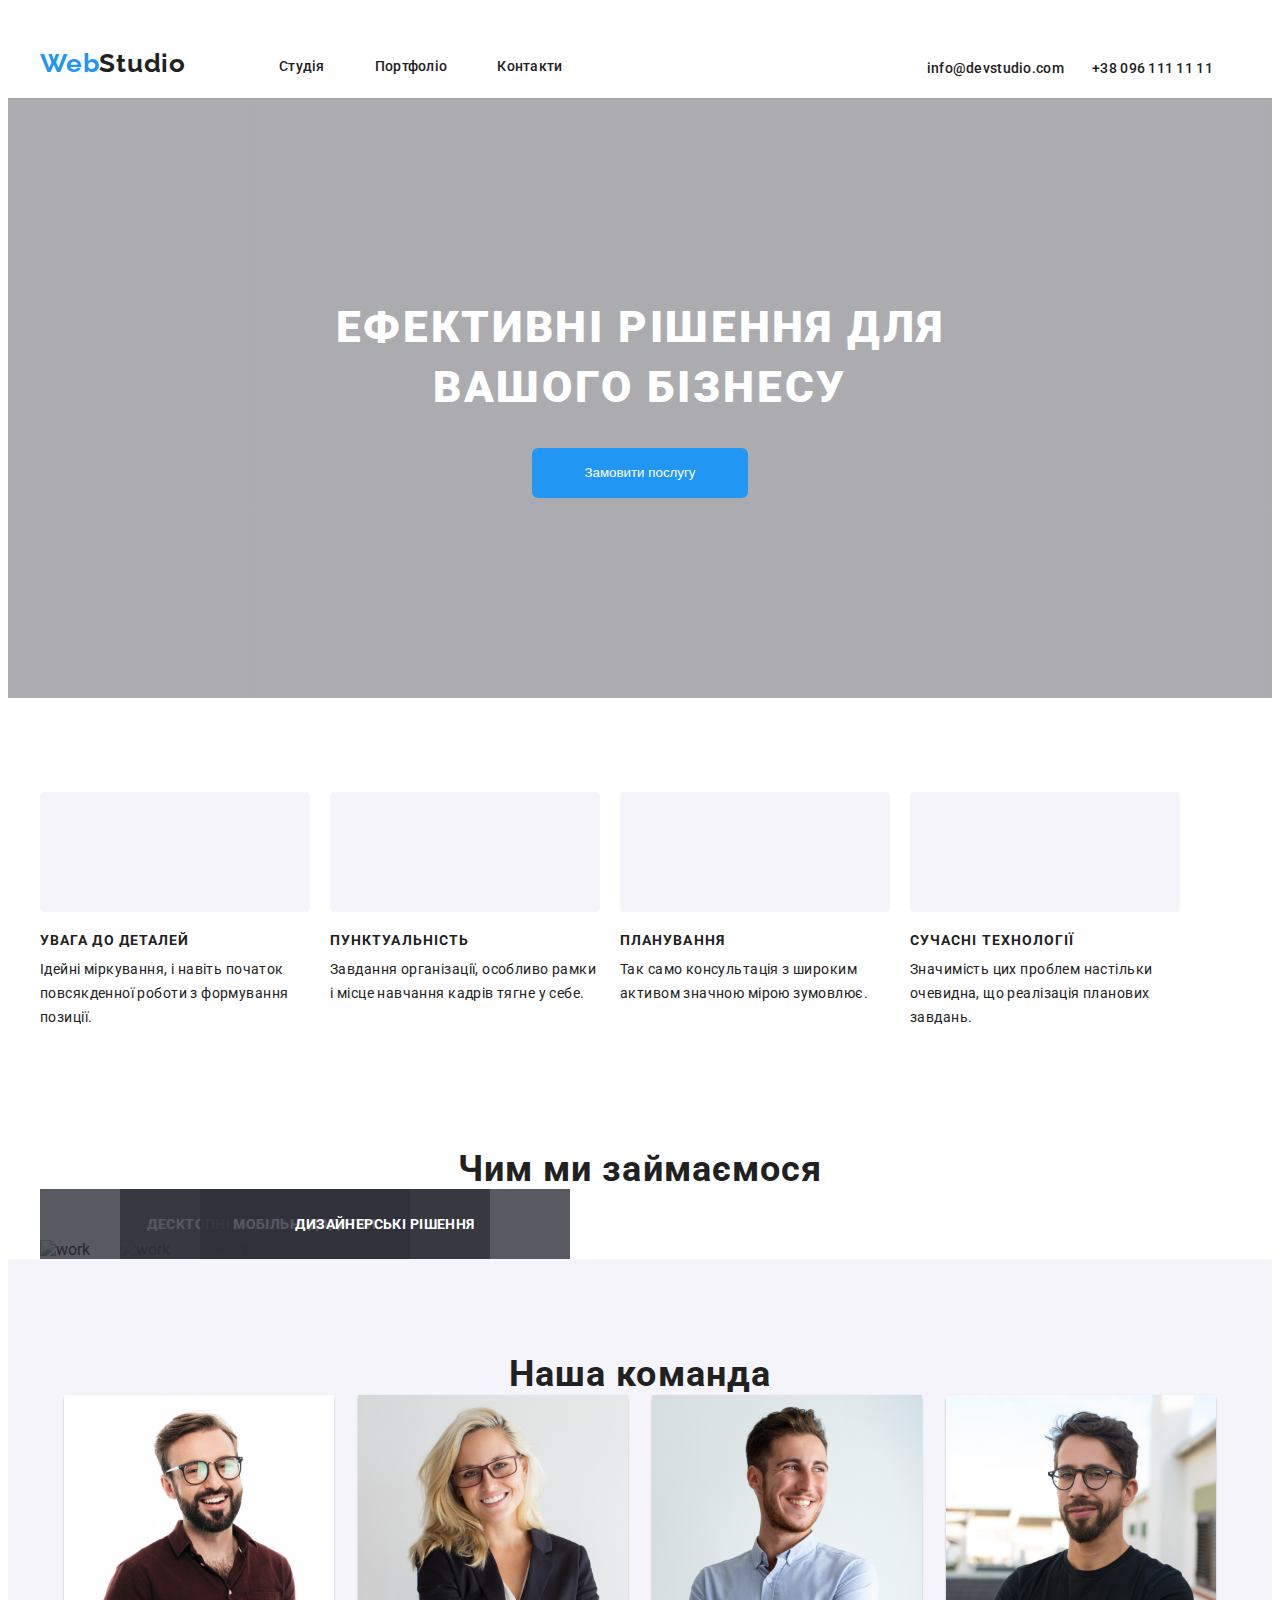
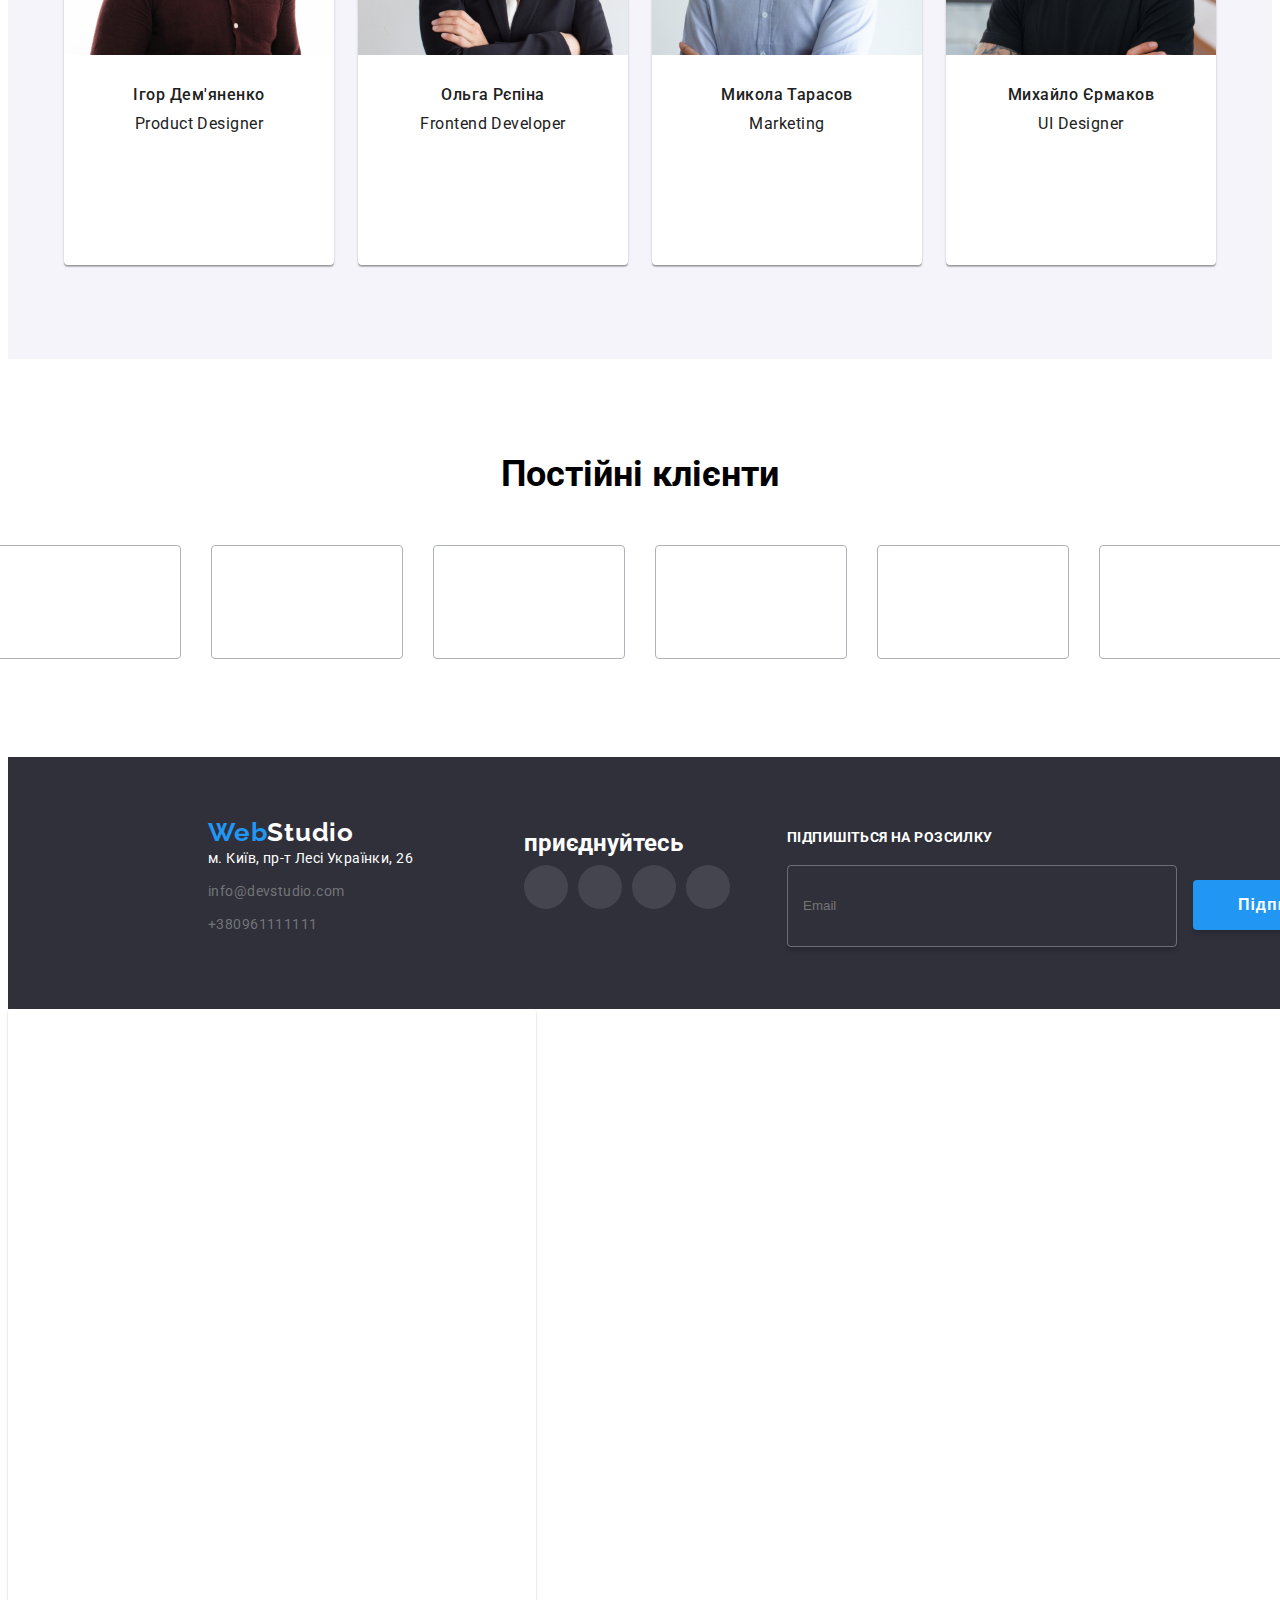
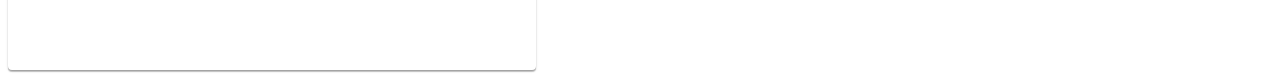
==== commit 06fae7c9: "fix bag in portfolio and main page" ====
--- a/index.html
+++ b/index.html
@@ -22,80 +22,83 @@
     rel="stylesheet"
     href="https://cdnjs.cloudflare.com/ajax/libs/animate.css/4.1.1/animate.min.css"
   />
+  <link rel="stylesheet" href="./style/main.min.css">
     <link rel="stylesheet" href="./css/reset.css" />
     <link rel="stylesheet" href="./css/style.css" />
   </head>
 
   <body>
-    <header class="header">
-      <div class="container header-container">
-        <a class="header-logo" href="./index.html"
-          >Web<span class="header-logo-span">Studio</span></a
+    <header>
+      <section class="header">
+      <div class="container header__container">
+        <a class="header__logo" href="./index.html"
+          >Web<span class="header__logo-span">Studio</span></a
         >
-        <ul class="header-pages">
-          <li class="header-page">
-            <a href="./index.html" class="header-link1 header-link2">Студія</a>
-          </li>
-          <li class="header-page">
-            <a href="./portfolio.html" class="header-link1 header-link2">Портфоліо</a>
-          </li>
-          <li class="header-page">
-            <a href="#" class="header-link1 header-link2">Контакти</a>
+        <ul class="header__pages">
+          <li class="header__page">
+            <a href="./index.html" class="header__link1 header__link2">Студія</a>
+          </li>
+          <li class="header__page">
+            <a href="./portfolio.html" class="header__link1 header__link2">Портфоліо</a>
+          </li>
+          <li class="header__page">
+            <a href="#" class="header__link1 header__link2">Контакти</a>
           </li>
         </ul>
         
-        <ul class="header-contacts">
-          <li class="header-contact">
-            <a href="mailto:info@devstudio.com" class="header-contact1">
+        <ul class="header__contacts">
+          <li class="header__contact">
+            <a href="mailto:info@devstudio.com" class="header__contact1">
               
-            <svg class="header-icons"><use class="header-svg" href="./images/symbol-defs.svg#icon-envelope"></use></svg>
+            <svg class="header__icons"><use class="header__svg" href="./images/symbol-defs.svg#icon-envelope"></use></svg>
             info@devstudio.com</a>
             
           </li>
-          <li class="header-contact">
-            <a href="tel:+380961111111" class="header-contact1">
+          <li class="header__contact">
+            <a href="tel:+380961111111" class="header__contact1">
               
-            <svg class="header-icons"><use class="header-svg" href="./images/symbol-defs.svg#icon-smartphone1"></use></svg>
+            <svg class="header__icons"><use class="header__svg" href="./images/symbol-defs.svg#icon-smartphone1"></use></svg>
             +38 096 111 11 11</a>
             
           </li>
         </ul>
       </div>
+    </section>
     </header>
     <main>
       <section class="hero">
-        <div class="container main-hero">
-          <h1 class="hero-title animate__rollIn">Ефективні рішення для вашого бізнесу</h1>
-          <button type="button" class="hero-button animate__flip" data-modal-open >Замовити послугу</button>
+        <div class="container main__hero">
+          <h1 class="hero__title animate__rollIn">Ефективні рішення для вашого бізнесу</h1>
+          <button type="button" class="hero__button animate__flip" data-modal__open >Замовити послугу</button>
         </div>
       </section>
 
       <section class="info" id="info">
         <div class="container">
-          <ul class="info-list1">
-            <li class="info-item1 ">
-              <h3 class="info-title">УВАГА ДО ДЕТАЛЕЙ</h3>
-              <p class="info-text">
+          <ul class="info__list1">
+            <li class="info__item1 ">
+              <h3 class="info__title">УВАГА ДО ДЕТАЛЕЙ</h3>
+              <p class="info__text">
                 Ідейні міркування, і навіть початок повсякденної роботи з
                 формування позиції.
               </p>
             </li>
-            <li class="info-item2 ">
-              <h3 class="info-title">ПУНКТУАЛЬНІСТЬ</h3>
-              <p class="info-text">
+            <li class="info__item2 ">
+              <h3 class="info__title">ПУНКТУАЛЬНІСТЬ</h3>
+              <p class="info__text">
                 Завдання організації, особливо рамки і місце навчання кадрів
                 тягне у себе.
               </p>
             </li>
-            <li class="info-item3 ">
-              <h3 class="info-title">ПЛАНУВАННЯ</h3>
-              <p class="info-text">
+            <li class="info__item3 ">
+              <h3 class="info__title">ПЛАНУВАННЯ</h3>
+              <p class="info__text">
                 Так само консультація з широким активом значною мірою зумовлює.
               </p>
             </li>
-            <li class="info-item4 ">
-              <h3 class="info-title">СУЧАСНІ ТЕХНОЛОГІЇ</h3>
-              <p class="info-text">
+            <li class="info__item4 ">
+              <h3 class="info__title">СУЧАСНІ ТЕХНОЛОГІЇ</h3>
+              <p class="info__text">
                 Значимість цих проблем настільки очевидна, що реалізація
                 планових завдань.
               </p>
@@ -105,129 +108,129 @@
       </section>
       <section class="work">
         <div class="container">
-          <h2 class="work-title">Чим ми займаємося</h2>
-          <ul class="work-list">
-            <li class="work-item">
+          <h2 class="work__title">Чим ми займаємося</h2>
+          <ul class="work__list">
+            <li class="work__item">
              <img src="./images/work1.jpg" alt="work">
-            <p class="work-text work-position">Десктопні додатки</p>
-            </li>
-            <li class="work-item2">
+            <p class="work__text work__position">Десктопні додатки</p>
+            </li>
+            <li class="work__item2">
               <img src="./images/work2.jpg" alt="work">
-              <p class="work-text  work-position2">Мобільні додатки</p>
-            </li>
-            <li class="work-item3">
+              <p class="work__text  work__position2">Мобільні додатки</p>
+            </li>
+            <li class="work__item3">
               <img src="./images/work3.jpg" alt="work">
-              <p class="work-text  work-position3">Дизайнерські рішення</p>
+              <p class="work__text  work__position3">Дизайнерські рішення</p>
             </li>
           </ul>
         </div>
       </section>
       <section class="team">
         <div class="container">
-          <h2 class="team-title">Наша команда</h2>
-          <ul class="team-list">
-            <li class="team-item">
-              <img src="./images/team1.jpg" alt="team" class="team-photo1" />
-              <h2 class="photo-title">Ігор Дем'яненко</h2>
-              <p class="photo-text">Product Designer</p>
-              <ul class="icons-list">
-                <li class="icons-team-card">
+          <h2 class="team__title">Наша команда</h2>
+          <ul class="team__list">
+            <li class="team__item">
+              <img src="./images/team1.jpg" alt="team" class="team__photo1" />
+              <h2 class="team__photo--title">Ігор Дем'яненко</h2>
+              <p class="team__photo--text">Product Designer</p>
+              <ul class="team__clist">
+                <li class="team__icons--card">
                   <svg class="icons">
                     <use href="./images/symbol-defs.svg#icon-instagram"><a href="https://www.instagram.com/"></a></use>
                   </svg>
                 </li>
-                <li class="icons-team-card">
+                <li class="team__icons--card">
                   <svg class="icons">
                     <use href="./images/symbol-defs.svg#icon-twitter"><a href="https://twitter.com/?lang=ua"></a></use>
                   </svg>
                 </li>
-                <li class="icons-team-card">
+                <li class="team__icons--card">
                   <svg class="icons">
                     <use href="./images/symbol-defs.svg#icon-facebook"><a href="https://uk-ua.facebook.com/"></a></use>
                   </svg>
                 </li>
-                <li class="icons-team-card">
+                <li class="team__icons--card">
                   <svg class="icons">
                     <use href="./images/symbol-defs.svg#icon-linkedin"><a href="https://ua.linkedin.com/"></a></use>
                   </svg>
                 </li>
               </ul>
             </li>
-            <li class="team-item">
-              <img src="./images/team2.jpg" alt="team" class="team-photo2" />
-              <h2 class="photo-title">Ольга Рєпіна</h2>
-              <p class="photo-text">Frontend Developer</p>
-              <ul class="icons-list">
-                <li class="icons-team-card">
+            <li class="team__item">
+              <img src="./images/team2.jpg" alt="team" class="team__photo2" />
+              <h2 class="team__photo--title">Ольга Рєпіна</h2>
+              <p class="team__photo--text">Frontend Developer</p>
+              <ul class="team__clist">
+                <li class="team__icons--card">
                   <svg class="icons">
                     <use href="./images/symbol-defs.svg#icon-instagram"></use>
                   </svg>
                 </li>
-                <li class="icons-team-card">
+                <li class="team__icons--card">
                   <svg class="icons">
                     <use href="./images/symbol-defs.svg#icon-twitter"></use>
                   </svg>
                 </li>
-                <li class="icons-team-card">
+                <li class="team__icons--card">
                   <svg class="icons">
                     <use href="./images/symbol-defs.svg#icon-facebook"></use>
                   </svg>
                 </li>
-                <li class="icons-team-card">
+                <li class="team__icons--card">
                   <svg class="icons">
                     <use href="./images/symbol-defs.svg#icon-linkedin"></use>
                   </svg>
                 </li>
               </ul>
             </li>
-            <li class="team-item">
-              <img src="./images/team3.jpg" alt="team" class="team-photo3" />
-              <h2 class="photo-title">Микола Тарасов</h2>
-              <p class="photo-text">Marketing</p>
-              <ul class="icons-list">
-                <li class="icons-team-card">
+            <li class="team__item">
+              <img src="./images/team3.jpg" alt="team" class="team__photo3" />
+              <h2 class="team__photo--title">Микола Тарасов</h2>
+              <p class="team__photo--text">Marketing</p>
+              <ul class="team__clist">
+                <li class="team__icons--card">
                   <svg class="icons">
                     <use href="./images/symbol-defs.svg#icon-instagram"></use>
                   </svg>
                 </li>
-                <li class="icons-team-card">
+                <li class="team__icons--card">
                   <svg class="icons">
                     <use href="./images/symbol-defs.svg#icon-twitter"></use>
                   </svg>
                 </li>
-                <li class="icons-team-card">
+                <li class="team__icons--card">
                   <svg class="icons">
                     <use href="./images/symbol-defs.svg#icon-facebook"></use>
                   </svg>
                 </li>
-                <li class="icons-team-card">
+                <li class="team__icons--card">
                   <svg class="icons">
                     <use href="./images/symbol-defs.svg#icon-linkedin"></use>
                   </svg>
                 </li>
-              </ul class="icons-list">
-            </li>
-            <li class="team-item">
-              <img src="./images/team4.jpg" alt="team" class="team-photo4" />
-              <h2 class="photo-title">Михайло Єрмаков</h2>
-              <p class="photo-text">UI Designer</p>
-              <ul class="icons-list">
-                <li class="icons-team-card">
+              </ul class="team__clist">
+            </li>
+            <li class="team__item">
+              <img src="./images/team4.jpg" alt="team" class="team__photo4" />
+              <h2 class="team__photo--title">Михайло Єрмаков</h2>
+              <p class="team__photo--text">UI Designer</p>
+              <ul class="team__clist">
+                <li class="team__icons--card">
                   <svg class="icons">
                     <use href="./images/symbol-defs.svg#icon-instagram"></use>
                   </svg>
                 </li>
-                <li class="icons-team-card">
+                <li class="team__icons--card">
                   <svg class="icons">
                     <use href="./images/symbol-defs.svg#icon-twitter"></use>
                   </svg>
                 </li>
-                <li class="icons-team-card">
+                <li class="team__icons--card">
                   <svg class="icons">
                     <use href="./images/symbol-defs.svg#icon-facebook"></use>
                   </svg>
                 </li>
-                <li class="icons-team-card">
+                <li class="team__icons--card">
                   <svg class="icons">
                     <use href="./images/symbol-defs.svg#icon-linkedin"></use>
                   </svg>
@@ -236,113 +239,114 @@
             </li>
           </ul>
         </section>
-        <section class="customers-section">
-          <h2 class="customers-title">Постійні клієнти</h2>
-          <ul class="customers-list">
-            <li class="icon-logo"><svg class="customers-svg customers-border"><use href="./images/symbol-defs.svg#icon-logo"></use></svg></li>            
-            <li class="icon-logo"><svg class="customers-svg customers-border"><use href="./images/symbol-defs.svg#icon-logo-1"></use></svg></li>
-            <li class="icon-logo"><svg class="customers-svg customers-border"><use href="./images/symbol-defs.svg#icon-logo-2"></use></svg></li>
-            <li class="icon-logo"><svg class="customers-svg customers-border"><use href="./images/symbol-defs.svg#icon-logo-3"></use></svg></li>
-            <li class="icon-logo"><svg class="customers-svg customers-border"><use href="./images/symbol-defs.svg#icon-logo-4"></use></svg></li>
-            <li class="icon-logo"><svg class="customers-svg customers-border"><use href="./images/symbol-defs.svg#icon-logo-5"></use></svg></li>
+        <section class="customers">
+          <h2 class="customers__title">Постійні клієнти</h2>
+          <ul class="customers__list">
+            <li class="icon__logo"><svg class="customers__svg customers__border"><use href="./images/symbol-defs.svg#icon-logo"></use></svg></li>            
+            <li class="icon__logo"><svg class="customers__svg customers__border"><use href="./images/symbol-defs.svg#icon-logo-1"></use></svg></li>
+            <li class="icon__logo"><svg class="customers__svg customers__border"><use href="./images/symbol-defs.svg#icon-logo-2"></use></svg></li>
+            <li class="icon__logo"><svg class="customers__svg customers__border"><use href="./images/symbol-defs.svg#icon-logo-3"></use></svg></li>
+            <li class="icon__logo"><svg class="customers__svg customers__border"><use href="./images/symbol-defs.svg#icon-logo-4"></use></svg></li>
+            <li class="icon__logo"><svg class="customers__svg customers__border"><use href="./images/symbol-defs.svg#icon-logo-5"></use></svg></li>
           </ul>
         </section>
       </div>
     </main>
-    <footer class="footer-color">
-      <section class="footer-section">
+    <footer class="footer__color">
+      <section class="footer">
         <div class="container">
-          <ul class="footer-list">
+          <ul class="footer__list">
            
               <li>
-              <h3 class="footer-text">
-                Web<span class="header-logo-span1">Studio</span>
+              <h3 class="footer__text">
+                Web<span class="header__logo-span1">Studio</span>
               </h3>
             </li>
-             <li class="adress">
-               <a  target="_blank" href="https://www.google.com/maps/place/%D0%B1%D1%83%D0%BB.+%D0%9B%D0%B5%D1%81%D0%B8+%D0%A3%D0%BA%D1%80%D0%B0%D0%B8%D0%BD%D0%BA%D0%B8,+26,+%D0%9A%D0%B8%D0%B5%D0%B2,+02000/@50.4265841,30.5358109,17z/data=!3m1!4b1!4m6!3m5!1s0x40d4cf0e033ecbe9:0x57a4dffefec77da0!8m2!3d50.4265807!4d30.5383858!16s%2Fg%2F1tctq5jv?authuser=0&entry=ttu"class="footer-address">м. Київ, пр-т Лесі Українки, 26</a>
+             <li class="footer__adress">
+               <a  target="_blank" href="https://www.google.com/maps/place/%D0%B1%D1%83%D0%BB.+%D0%9B%D0%B5%D1%81%D0%B8+%D0%A3%D0%BA%D1%80%D0%B0%D0%B8%D0%BD%D0%BA%D0%B8,+26,+%D0%9A%D0%B8%D0%B5%D0%B2,+02000/@50.4265841,30.5358109,17z/data=!3m1!4b1!4m6!3m5!1s0x40d4cf0e033ecbe9:0x57a4dffefec77da0!8m2!3d50.4265807!4d30.5383858!16s%2Fg%2F1tctq5jv?authuser=0&entry=ttu"class="footer__address">м. Київ, пр-т Лесі Українки, 26</a>
             </li>
             <li class="connection-list connect">
-              <a href="mailto:info@devstudio.com" class="footer-contact"
+              <a href="mailto:info@devstudio.com" class="footer__contact"
                 >info@devstudio.com</a
               >
             </li>
             <li class="connection-list connect2">
-              <a href="tel:+380961111111" class="footer-contact2">+380961111111</a></li>
-          </ul>
-          <ul class="footer-icons">
-        <h2 class="footer-joining">приєднуйтесь</h2>
-        <li class="icons-footer footer-icon1">
+              <a href="tel:+380961111111" class="footer__contact2">+380961111111</a></li>
+          </ul>
+          <ul class="footer__icon">
+        <h2 class="footer__joining">приєднуйтесь</h2>
+        <li class="footer__icons footer__icon1">
           <svg class="icons">
             <use href="./images/symbol-defs.svg#icon-instagram"></use>
           </svg>
         </li>
-        <li class="icons-footer footer-icon2">
+        <li class="footer__icons footer__icon2">
           <svg class="icons">
             <use href="./images/symbol-defs.svg#icon-twitter"></use>
           </svg>
         </li>
-        <li class="icons-footer footer-icon3">
+        <li class="footer__icons footer__icon3">
             <svg class="icons">
             <use href="./images/symbol-defs.svg#icon-facebook"></use>
           </svg>
         </li>
-        <li class="icons-footer footer-icon4">
+        <li class="footer__icons footer__icon4">
           <svg class="icons">
             <use href="./images/symbol-defs.svg#icon-linkedin"></use>
           </svg>
         </li>
           </ul>
         </div>
-        <div class="footer-form">
+        <div class="footer__form">
           <form action="">
-<label for="#footer-email" class="footer-form-text">Підпишіться на розсилку</label>
-<input id="footer-email" type="email" class="footer-input" placeholder="Email" required>
-<button type="submit" class="footer-button">
+<label for="#footer__email" class="footer__form-text">Підпишіться на розсилку</label>
+<input id="footer__email" type="email" class="footer__input" placeholder="Email" required>
+<button type="submit" class="footer__button">
   Підписатися</button>
-  <svg class="form-svg">
+  <svg class="modal__form-svg">
   <use href="./images/symbol-defs.svg#icon-send"></use> 
   </svg>
           </form>
         </div>
       </section>
     </footer>
-    <div class="backdrop is-hidden" data-modal>
-      <div class="modal">
+    <section class="modal"> </section>
+    <div class="modal__backdrop is-hidden" data-modal>
+      <div class="modals">
         <form action="">
-          <button type="button" class="modal-close" data-modal-close>
-            <svg class="modal-icon" width="14" height="14">
+          <button type="button" class="modal__close" data-modal-close>
+            <svg class="modal__icon" width="14" height="14">
               <use href="./images/symbol-defs.svg#close"></use>
             </svg>
           </button>
-          <h3 class="modal-title">Залиште свої дані, ми вам передзвонимо</h3>
-          <ul class="modal-list">
-            <li class="modal-item">
-              <label for="#name" class="modal-name"> Ім’я </label>
-              <input type="text" id="name" class="modal-input"  required />
-              <svg class="modal-svg1"><use href="./images/symbol-defs.svg#person-black"></use></svg>
-            </li>
-            <li class="modal-item">
-              <label for="#email" class="modal-name"> Телефон </label>
-              <input type="text" id="email" class="modal-input" required />
-              <svg class="modal-svg2"><use href="./images/symbol-defs.svg#phone-black"></use></svg>
-            </li>
-            <li class="modal-item">
-              <label for="#adress" class="modal-name"> Пошта </label>
-              <input type="email" id="adress" class="modal-input" required />
-              <svg class="modal-svg3"><use href="./images/symbol-defs.svg#email-black"></use></svg>
-            </li>
-            <li class="modal-item">
-              <label for="#coment" class="modal-name">Коментар</label>
-              <input type="text" id="coment" class="modal-input-coment" required ><p class="modal-txt">Введіть текст</p>
-            </li>
-          </ul>
-          <label class="modal-check">
-          <input type="checkbox" class="modal-checkbox" required>
-          <p class="modal-text">Погоджуюся з розсилкою та приймаю <span><a href="./dogovor.html" target="_blank" class="modal-text2">Умови договору</a></span></p>
+          <h3 class="modal__title">Залиште свої дані, ми вам передзвонимо</h3>
+          <ul class="modal__list">
+            <li class="modal__item">
+              <label for="#name" class="modal__name"> Ім’я </label>
+              <input type="text" id="name" class="modal__input"  required />
+              <svg class="modal__svg1"><use href="./images/symbol-defs.svg#person-black"></use></svg>
+            </li>
+            <li class="modal__item">
+              <label for="#email" class="modal__name"> Телефон </label>
+              <input type="text" id="email" class="modal__input" required />
+              <svg class="modal__svg2"><use href="./images/symbol-defs.svg#phone-black"></use></svg>
+            </li>
+            <li class="modal__item">
+              <label for="#adress" class="modal__name"> Пошта </label>
+              <input type="email" id="adress" class="modal__input" required />
+              <svg class="modal__svg3"><use href="./images/symbol-defs.svg#email-black"></use></svg>
+            </li>
+            <li class="modal__item">
+              <label for="#coment" class="modal__name">Коментар</label>
+              <input type="text" id="coment" class="modal__input-coment" required ><p class="modal__txt">Введіть текст</p>
+            </li>
+          </ul>
+          <label class="modal__check">
+          <input type="checkbox" class="modal__checkbox" required>
+          <p class="modal__text">Погоджуюся з розсилкою та приймаю <span><a href="./dogovor.html" target="_blank" class="modal__text2">Умови договору</a></span></p>
         </label>
-        <article class="modal-article">
-          <button type="submit" class="modal-btn">Відправити</button>
+        <article class="modal__article">
+          <button type="submit" class="modal__btn">Відправити</button>
         </article>
         </form>
       </div>
--- a/style/main.min.css
+++ b/style/main.min.css
@@ -0,0 +1 @@
+body{font-family:"Roboto";max-width:1600px}.container{max-width:1200px;margin-right:auto;margin-left:auto;padding-left:15px;padding-right:15px}ul,ol,li{margin:0;padding:0;list-style-type:none}h1,h2,h3,p{margin:0}button{cursor:pointer;outline:0;border:0}a{text-decoration:none}img{display:block;width:100%;max-width:100%}.header{padding-top:20px;box-shadow:0px 1px 0px 0px #ececec}.header__logo{color:#2196f3;font-size:26px;font-weight:700;letter-spacing:.78px;font-family:"Raleway"}.header__link1{color:#212121;font-size:14px;font-weight:500;letter-spacing:.28px;justify-content:flex-end;display:block;transition-property:color;transition-duration:250ms;transition-timing-function:cubic-bezier(0.4, 0, 0.2, 1)}.header__link1:hover{color:#2196f3}.header__link2::after{content:"";border-radius:2px;background-color:#2196f3;width:100%;height:4px;margin-top:20px;display:block;opacity:0;transition-property:opacity;transition-duration:250ms;transition-timing-function:cubic-bezier(0.4, 0, 0.2, 1)}.header__link2:hover::after{opacity:1}.header__contact{display:flex;justify-content:center}.header__contacts{display:flex;gap:9px;margin-left:345px;flex-wrap:wrap;align-content:center;margin-bottom:11px}.header__logo-span1{color:#fff}.header__contact1{color:#212121;font-size:14px;font-weight:500;letter-spacing:.28px;transition-property:color;transition-duration:250ms;transition-timing-function:cubic-bezier(0.4, 0, 0.2, 1)}.header__contact1:hover{color:#2196f3}.header__logo-span{color:#212121}.header__pages{display:flex;gap:50px;margin-left:93px;align-items:center;margin-top:10px}.header__container{display:flex;position:relative}.header__svg{fill:#757575;cursor:pointer;transition-property:fill;transition-duration:250ms;transition-timing-function:cubic-bezier(0.4, 0, 0.2, 1)}.header__svg:hover{fill:#2196f3}.header__svg:focus{fill:#2196f3}.header__icons{width:16px;height:12px}.hero{background-image:linear-gradient(rgba(47, 48, 58, 0.4), rgba(47, 48, 58, 0.4)),url(../images/hero-backround.png);display:flex;justify-content:center;padding-bottom:200px;padding-top:200px}.hero__title{width:696px;color:#fff;font-size:44px;font-weight:900;line-height:1.36;letter-spacing:2.64px;text-transform:uppercase;display:flex;max-width:698px;text-align:center}.hero__title{display:inline-block;margin:0 .5rem;animation-duration:2s}.hero__button{color:#fff;width:216px;height:50px;border-radius:6px;background:#2196f3;cursor:pointer;margin-top:30px;margin-left:auto;margin-right:auto;display:flex;align-items:center;justify-content:center;transition-property:background-color;transition-duration:250ms;transition-timing-function:cubic-bezier(0.4, 0, 0.2, 1)}.hero__button:hover{background-color:#56abf1}.info{padding-top:94px;padding-bottom:118px}.info__item1::before{content:"";display:block;background:#f5f4fa;background-image:url(../images/antenna.svg);border-radius:4px;background-size:70px;background-repeat:no-repeat;background-position:center;width:100%;height:120px}.info__item2::before{content:"";display:block;background:#f5f4fa;background-image:url(../images/clock.svg);border-radius:4px;background-size:70px;background-repeat:no-repeat;background-position:center;width:100%;height:120px}.info__item3::before{content:"";display:block;background:#f5f4fa;background-image:url(../images/diagram.svg);border-radius:4px;background-size:70px;background-repeat:no-repeat;background-position:center;width:100%;height:120px}.info__item4::before{content:"";display:block;background:#f5f4fa;background-image:url(../images/astronaut.svg);border-radius:4px;background-size:70px;background-repeat:no-repeat;background-position:center;width:100%;height:120px}.info__list1{display:flex;gap:20px}.info__text{width:270px;height:72px;color:#212121;font-size:14px;font-weight:400;line-height:1.71;letter-spacing:.42px;align-items:baseline;display:flex}.info__img{height:294px}.info__title1{color:#212121;font-weight:700;line-height:36px;letter-spacing:1.08px;padding-top:20px;font-size:18px;padding-left:24px;text-align:left}.info__title{color:#212121;font-weight:700;letter-spacing:1.08px;margin-top:20px;font-size:14px;margin-bottom:10px}.info__section{padding-bottom:94px}.info__text-portfolio{color:#212121;font-size:16px;font-weight:400;line-height:1.87;letter-spacing:.48px;padding-left:24px;padding-bottom:20px;margin-top:4px}.info__svg{width:70px;height:70px}.work{position:relative}.work__title{color:#212121;font-size:36px;font-weight:700;letter-spacing:1.08px;text-align:center;margin-bottom:50px}.work__list{display:flex;gap:30px}.work__text{display:flex;color:#fff;text-align:center;font-size:14px;font-weight:700;letter-spacing:.42px;text-transform:uppercase;background-color:rgba(47,48,58,.8);width:370px;height:70px;align-items:center;justify-content:center}.work__position{position:absolute;bottom:0}.work__position2{position:absolute;bottom:0}.work__position3{position:absolute;bottom:0}.team{padding-bottom:94px;background-color:#f5f4fa;padding-top:94px}.team__title{color:#212121;font-size:36px;font-weight:700;letter-spacing:1.08px;text-align:center}.team__item{width:270px;height:428px;border-radius:4px;background-color:#fff;box-shadow:0px 2px 1px 0px rgba(0,0,0,.2),0px 1px 1px 0px rgba(0,0,0,.14),0px 1px 3px 0px rgba(0,0,0,.12);padding-bottom:42px}.team__clist{display:flex;gap:12px;justify-content:center}.team__photo1{width:270px;height:260px;background:url(<path-to-image>)}.team__photo2{width:270px;height:260px;background:url(<path-to-image>)}.team__photo3{width:270px;height:260px;background:url(<path-to-image>)}.team__photo4{width:270px;height:260px;background:url(<path-to-image>)}.team__photo--title{color:#212121;font-size:16px;font-weight:500;letter-spacing:.48px;text-align:center;margin-top:30px;margin-bottom:10px}.team__photo--text{color:#212121;font-size:16px;font-weight:400;letter-spacing:.48px;text-align:center;padding-bottom:30px}.team__icons--card{fill:#afb1b8;align-items:center;width:44px;height:44px;justify-content:center;align-items:center;display:flex;transition-property:fill,background-color,border-radius;transition-duration:250ms;transition-timing-function:cubic-bezier(0.4, 0, 0.2, 1)}.team__icons--card:hover{fill:#fff;background-color:#2196f3;border-radius:50%;width:44px;height:44px;justify-content:center;align-items:center}.team__list{display:flex;justify-content:space-evenly}.customers{padding-top:94px;padding-bottom:94px}.customers__title{text-align:center;font-weight:700;font-size:36px}.customers__list{display:flex;gap:30px;justify-content:center;margin-top:50px}.customers__svg{fill:#afb1b8;width:106px;height:60px;transition-property:fill;transition-duration:250ms;transition-timing-function:cubic-bezier(0.4, 0, 0.2, 1)}.customers__border{border-radius:4px;border:1px solid #afb1b8;width:170px;height:92px;padding:10px 10px}.customers__svg:hover{fill:#2196f3}.icons{width:20px;height:20px;cursor:pointer}.footer{padding-top:60px;position:relative}.footer__text{color:#2196f3;font-size:26px;font-weight:700;letter-spacing:.78px;font-family:"Raleway"}.footer__logo{padding-top:60px}.footer__address{width:231px;height:21px;color:#fff;font-size:14px;font-weight:400;line-height:1.71;letter-spacing:.42px;margin-top:20px;margin-bottom:9px}.footer__address{margin-top:9px}.footer__contact{width:231px;height:21px;color:rgba(164,164,164,.6);font-size:14px;font-weight:400;line-height:1.71;letter-spacing:.42px;margin-bottom:9px}.footer__contact:hover{color:#afb1b8;transition-property:color;transition-duration:250px;transition-timing-function:cubic-bezier(0.4, 0, 0.2, 1)}.footer__contact:focus{color:#afb1b8;transition-property:color;transition-duration:250px;transition-timing-function:cubic-bezier(0.4, 0, 0.2, 1)}.footer .connect{margin-bottom:9px;margin-top:9px}.footer__contact2{width:231px;height:21px;color:rgba(164,164,164,.6);font-size:14px;font-weight:400;line-height:1.71;letter-spacing:.42px;margin-bottom:9px}.footer__contact2:hover{color:#afb1b8;transition-property:color;transition-duration:250px;transition-timing-function:cubic-bezier(0.4, 0, 0.2, 1)}.footer__contact2:focus{color:#afb1b8;transition-property:color;transition-duration:250px;transition-timing-function:cubic-bezier(0.4, 0, 0.2, 1)}.footer__color{background-color:#2f303a;height:252px;width:1600px}.footer__icon{display:flex;gap:34px}.footer__joining{position:absolute;left:516px;top:72px;color:#fff;font-weight:700}.footer__icon1{position:absolute;left:516px;top:108px;background-color:rgba(255,255,255,.1);border-radius:50%}.footer__icon2{position:absolute;top:108px;left:570px;background-color:rgba(255,255,255,.1);border-radius:50%}.footer__icon3{position:absolute;top:108px;left:624px;background-color:rgba(255,255,255,.1);border-radius:50%}.footer__icon4{position:absolute;top:108px;left:678px;background-color:rgba(255,255,255,.1);border-radius:50%}.footer__joining2{color:#fff;position:absolute;top:1729px;left:516px}.footer__icon11{position:absolute;top:1774px;left:528px}.footer__icon12{position:absolute;top:1774px;left:582px}.footer__icon13{position:absolute;top:1774px;left:636px}.footer__icon14{position:absolute;top:1774px;left:690px}.footer__icons{fill:#fff;align-items:center;width:44px;height:44px;justify-content:center;align-items:center;display:flex;transition-property:background-color,border-radius;transition-duration:250ms;transition-timing-function:cubic-bezier(0.4, 0, 0.2, 1)}.footer__icons:hover{background-color:#2196f3;border-radius:50%;width:44px;height:44px;justify-content:center;align-items:center}.footer__button{width:200px;height:50px;border-radius:4px;background:#2196f3;box-shadow:0px 4px 4px 0px rgba(0,0,0,.15);color:#fff;margin-left:12px;text-align:center;font-size:16px;font-weight:700;letter-spacing:.96px;transition-property:background-color;transition-duration:250ms;transition-timing-function:cubic-bezier(0.4, 0, 0.2, 1)}.footer__button:hover{background-color:#1f80cf}.footer__form-text{color:#fff;font-size:14px;font-weight:700;letter-spacing:.42px;text-transform:uppercase;display:block}.footer__input{width:358px;height:50px;border-radius:4px;border:1px solid rgba(255,255,255,.3);background:rgba(33,149,243,0);box-shadow:0px 4px 4px 0px rgba(0,0,0,.15);padding:15px 15px;margin-top:20px;transition-property:background-color;transition-duration:250ms;transition-timing-function:cubic-bezier(0.4, 0, 0.2, 1)}.footer__input:hover{background-color:rgba(117,117,117,.0980392157)}.footer__form{position:absolute;right:215px;top:72px}.modals{padding-top:40px;padding-bottom:40px;display:flex;justify-content:center;width:528px;height:581px;border-radius:4px;background-color:#fff;box-shadow:0px 2px 1px 0px rgba(0,0,0,.2),0px 1px 1px 0px rgba(0,0,0,.14),0px 1px 3px 0px rgba(0,0,0,.12);position:relative;transition:opacity 250ms cubic-bezier(0.4, 0, 0.2, 1)}.modals__title{color:#212121;text-align:center;font-size:20px;font-weight:700;letter-spacing:.6px}.modals__list{display:flex;flex-wrap:wrap;justify-content:center;gap:10px;margin-top:30px}.modals__input{padding:15px 35px;width:448px;height:40px;border-radius:4px;border:1px solid rgba(33,33,33,.2);transition-property:border;transition-duration:250ms;transition-timing-function:cubic-bezier(0.4, 0, 0.2, 1)}.modals__input:hover{border:1px solid #2196f3}.modals__input:focus{border:1px solid #2196f3}.modals__input-coment{width:448px;height:120px;border-radius:4px;border:1px solid rgba(33,33,33,.2);padding:16px 12px;transition-property:border;transition-duration:250ms;transition-timing-function:cubic-bezier(0.4, 0, 0.2, 1)}.modals__input-coment:focus{border:1px solid #2196f3}.modals__txt{color:rgba(117,117,117,.5);font-size:12px;font-weight:400;letter-spacing:.12px;position:absolute;top:307px;left:56px}.modals__text{color:#757575;font-size:14px;font-weight:400;line-height:172%}.modals__text2{color:#2196f3;font-size:14px;font-weight:400;line-height:24px;text-decoration-line:underline}.modals__svg1{width:18px;height:18px;position:absolute;top:118px;left:50px;transition-property:fill;transition-duration:250ms;transition-timing-function:cubic-bezier(0.4, 0, 0.2, 1)}.modals__svg1:hover{fill:#2196f3}.modals__svg1:focus{fill:#2196f3}.modals__svg2{width:18px;height:18px;position:absolute;top:182px;left:50px;transition-property:fill;transition-duration:250ms;transition-timing-function:cubic-bezier(0.4, 0, 0.2, 1)}.modals__svg2:hover{fill:#2196f3}.modals__svg2:focus{fill:#2196f3}.modals__svg3{width:18px;height:18px;position:absolute;top:245px;left:50px;transition-property:fill;transition-duration:250ms;transition-timing-function:cubic-bezier(0.4, 0, 0.2, 1)}.modals__svg3:hover{fill:#2196f3}.modals__svg3:focus{fill:#2196f3}.modals__name{color:#757575;font-size:12px;font-weight:400;letter-spacing:.12px;display:block}.modals__input-coment:hover{border:1px solid #2196f3}.modals__check{display:flex;justify-content:center;padding-top:20px}.modals__article{display:flex;justify-content:center;padding-top:30px}.modals__btn{color:#fff;width:200px;height:50px;border-radius:4px;background:#188ce8;box-shadow:0px 4px 4px 0px rgba(0,0,0,.15);transition-property:background-color;transition-duration:250ms;transition-timing-function:cubic-bezier(0.4, 0, 0.2, 1)}.modals__btn:hover{background-color:#2ca0ff}.modals__checkbox{margin-right:8px}.modals__icon{position:absolute;top:0;right:0;width:18px;height:18px}.modals__close{position:absolute;top:14px;right:14px;width:15px;height:15px;background-color:#fff}.is-hidden{opacity:0;pointer-events:none}.modal__form-svg{width:24px;height:24px;fill:#fff;position:absolute;top:50px;right:20px}.modal__backdrop{background:rgba(0,0,0,.2);width:100%;height:100%;z-index:2;position:fixed;left:0;top:0;display:flex;justify-content:center;align-items:center;transition:opacity 250ms cubic-bezier(0.4, 0, 0.2, 1)}/*# sourceMappingURL=main.min.css.map */